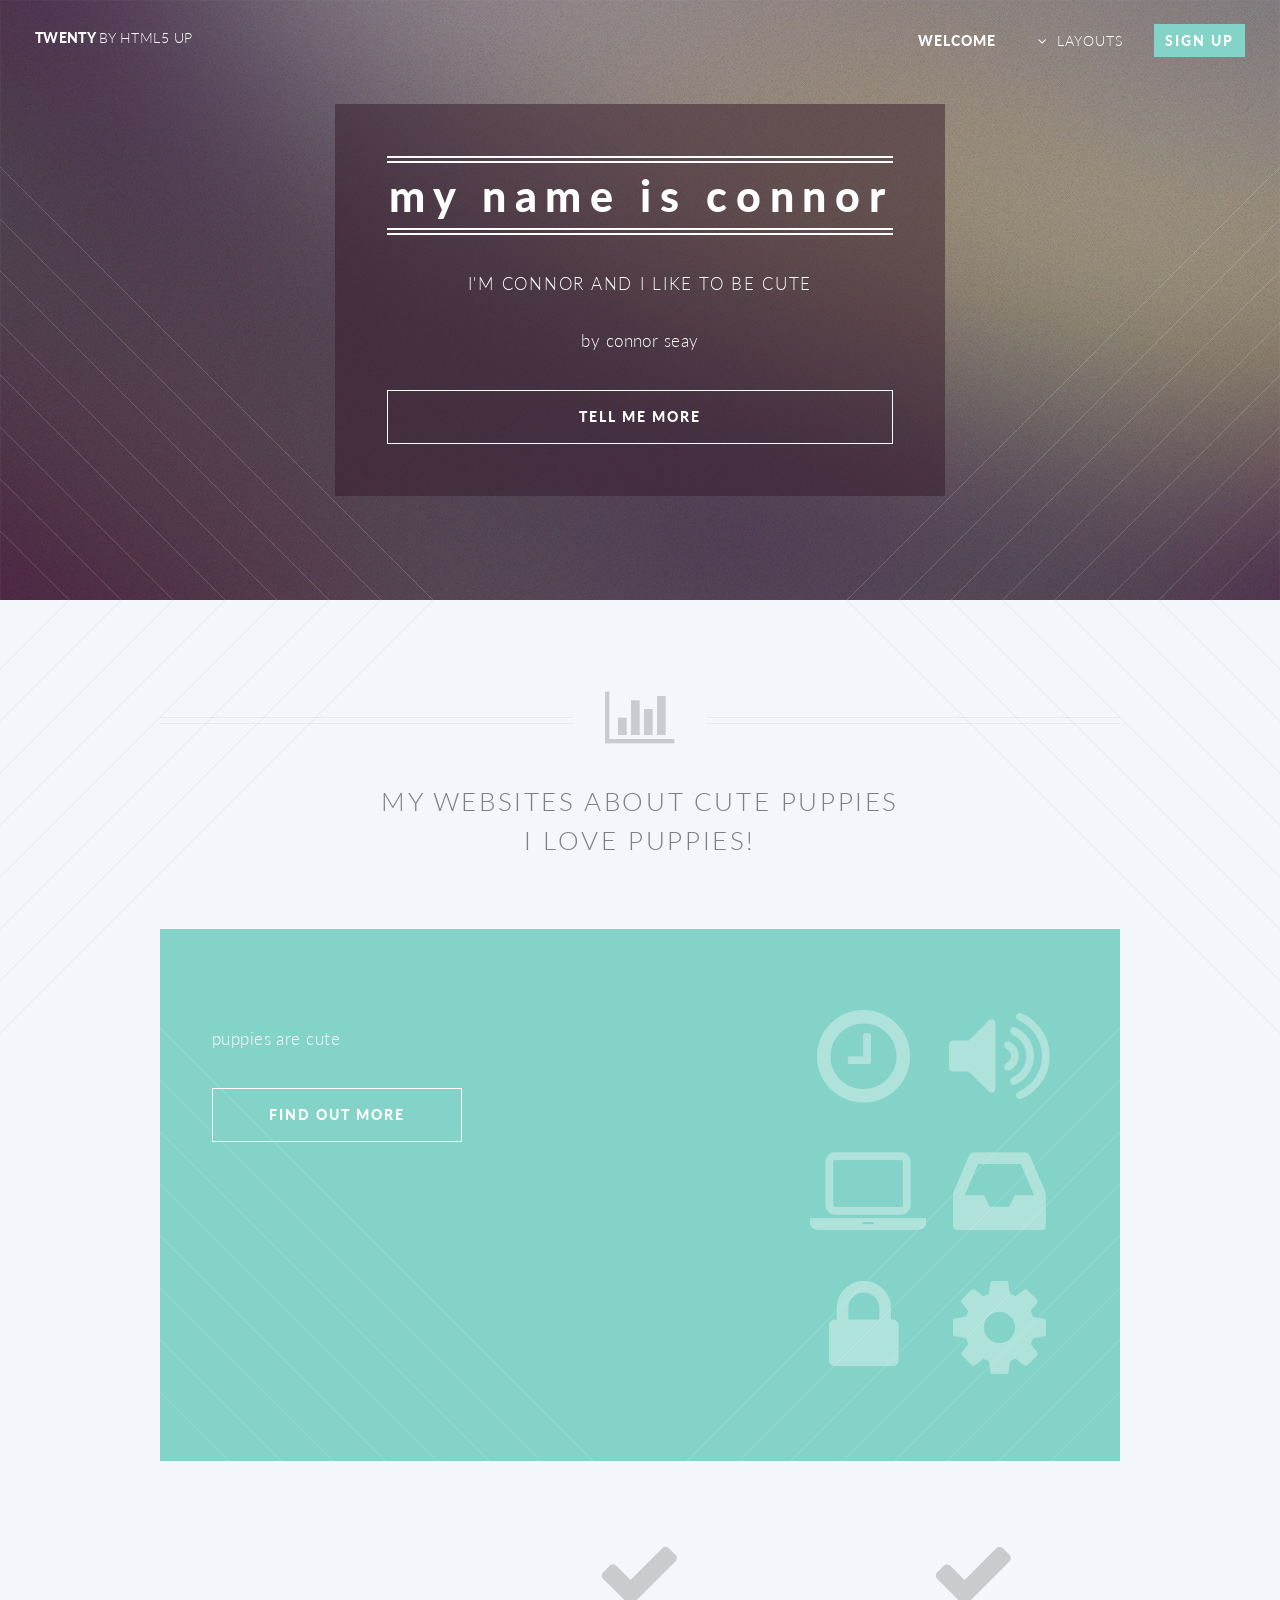
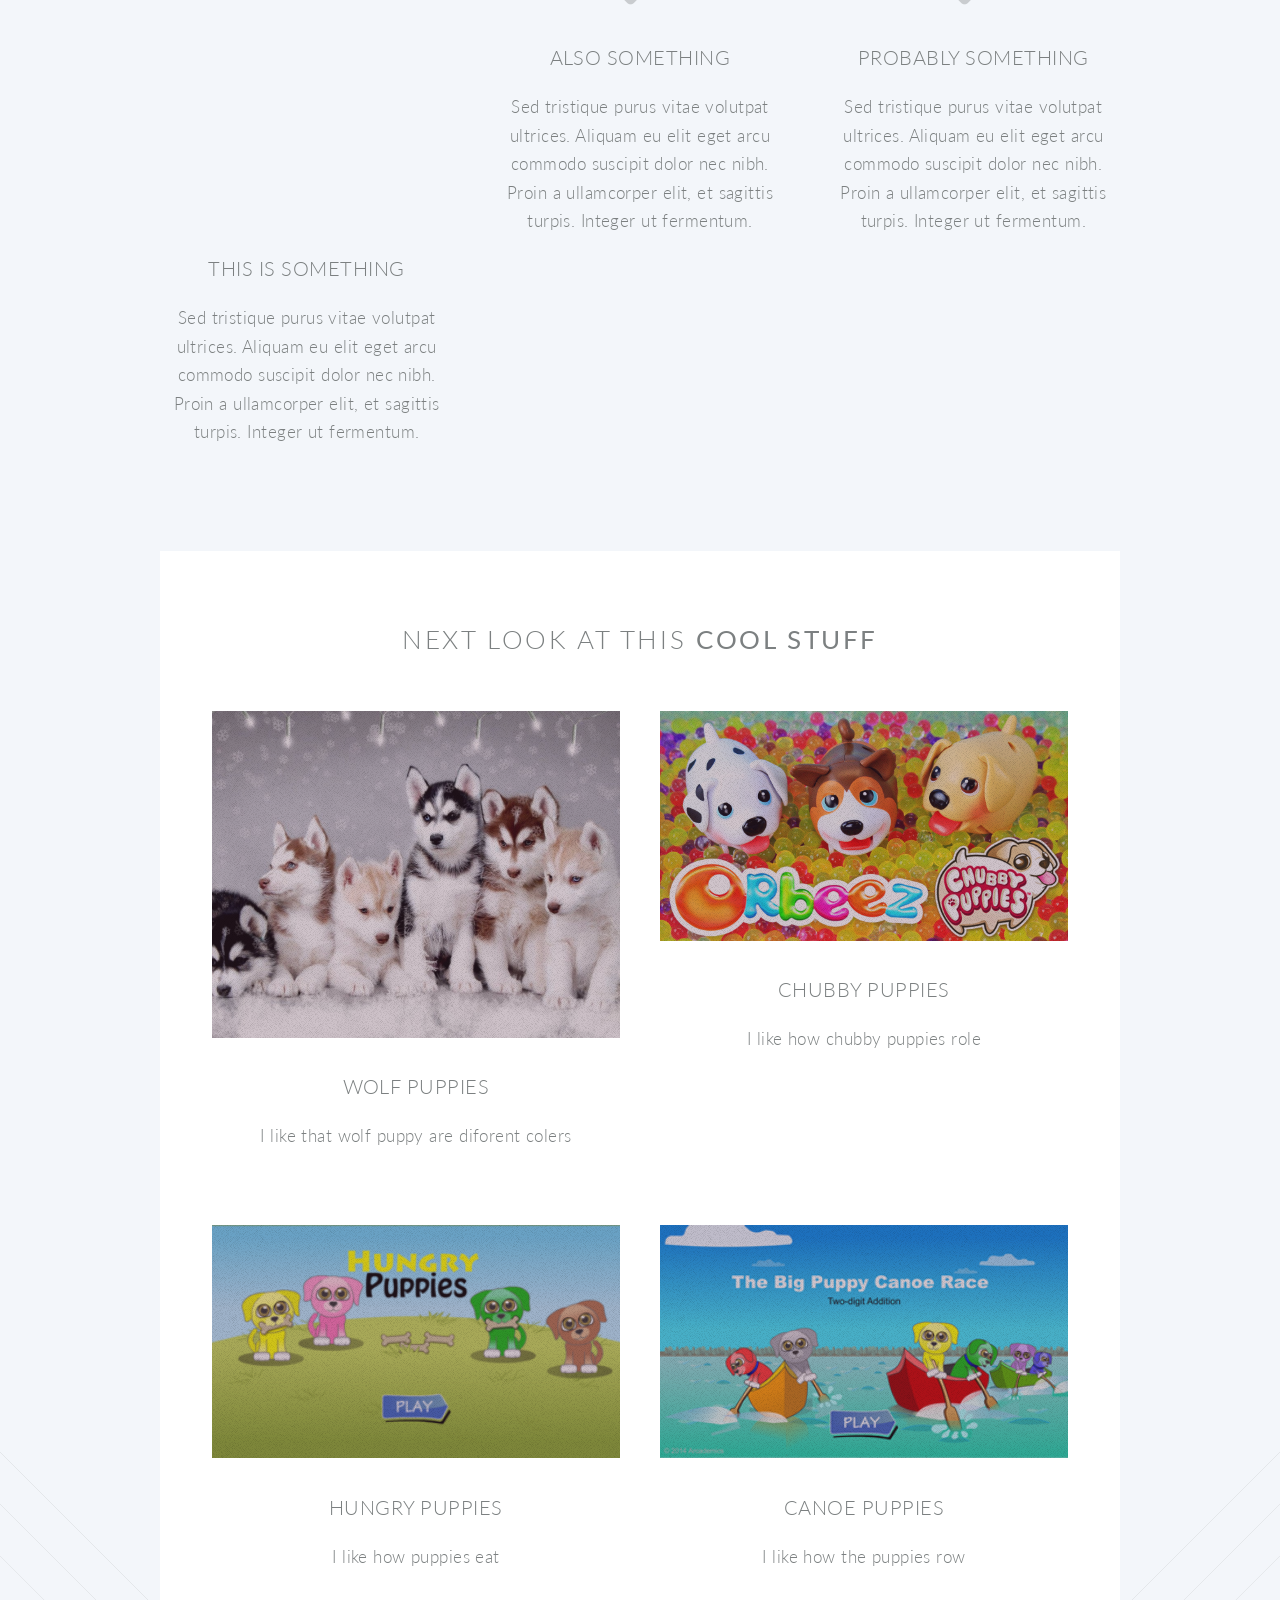
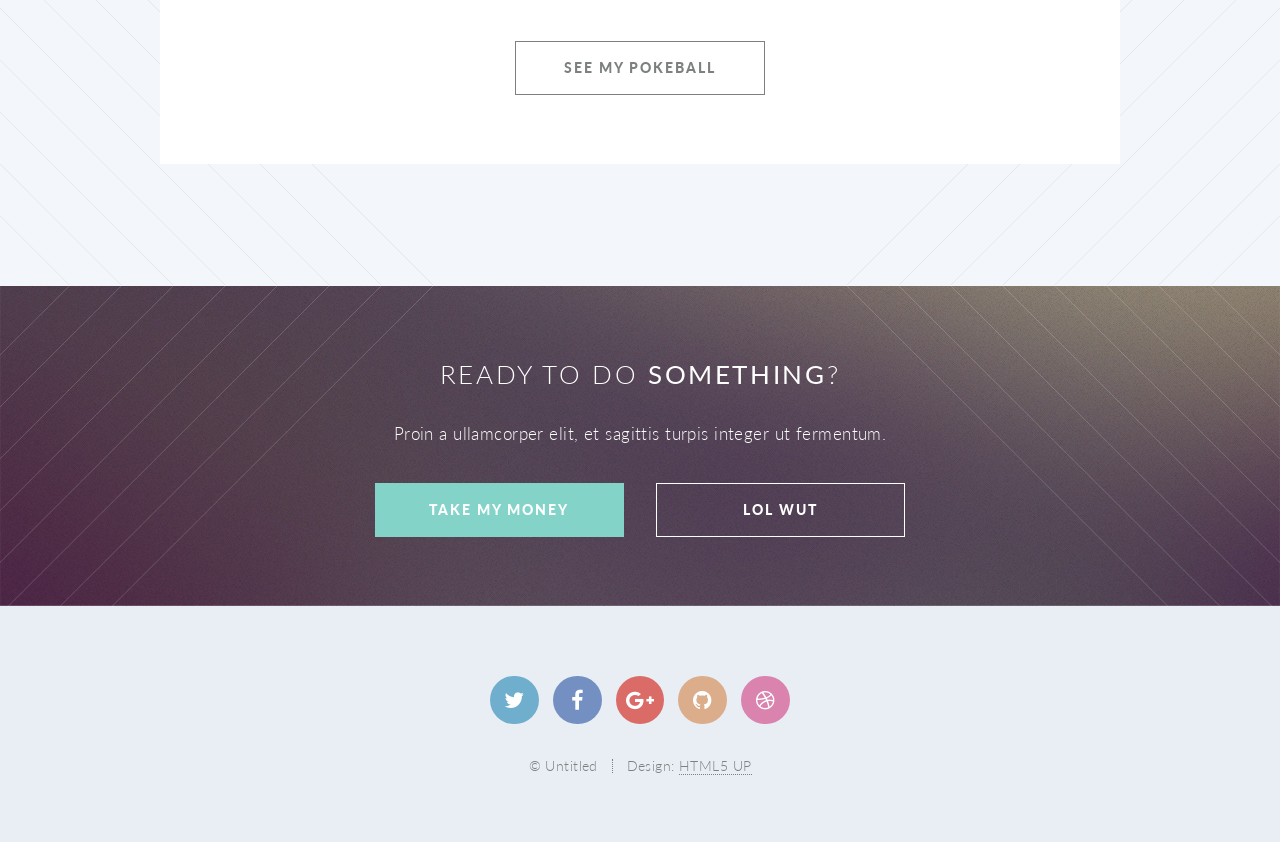
==== index.html @ 72c05ee4 "sdsd" ====
<!DOCTYPE HTML>
<!--
	Twenty by HTML5 UP
	html5up.net | @ajlkn
	Free for personal and commercial use under the CCA 3.0 license (html5up.net/license)
-->
<html>
	<head>
		<title>Connor's Website</title>
		<meta charset="utf-8" />
		<meta name="viewport" content="width=device-width, initial-scale=1" />
		<!--[if lte IE 8]><script src="assets/js/ie/html5shiv.js"></script><![endif]-->
		<link rel="stylesheet" href="assets/css/main.css" />
		<!--[if lte IE 8]><link rel="stylesheet" href="assets/css/ie8.css" /><![endif]-->
		<!--[if lte IE 9]><link rel="stylesheet" href="assets/css/ie9.css" /><![endif]-->
	</head>
	<body class="index">
		<div id="page-wrapper">

			<!-- Header -->
				<header id="header" class="alt">
					<h1 id="logo"><a href="index.html">Twenty <span>by HTML5 UP</span></a></h1>
					<nav id="nav">
						<ul>
							<li class="current"><a href="index.html">Welcome</a></li>
							<li class="submenu">
								<a href="#">Layouts</a>
								<ul>
									<li><a href="left-sidebar.html">Left Sidebar</a></li>
									<li><a href="right-sidebar.html">Right Sidebar</a></li>
									<li><a href="no-sidebar.html">No Sidebar</a></li>
									<li><a href="contact.html">Contact</a></li>
									<li class="submenu">
										<a href="#">Submenu</a>
										<ul>
											<li><a href="#">Dolore Sed</a></li>
											<li><a href="#">Consequat</a></li>
											<li><a href="#">Lorem Magna</a></li>
											<li><a href="#">Sed Magna</a></li>
											<li><a href="#">Ipsum Nisl</a></li>
										</ul>
									</li>
								</ul>
							</li>
							<li><a href="#" class="button special">Sign Up</a></li>
						</ul>
					</nav>
				</header>

			<!-- Banner -->
				<section id="banner">

					<!--
						".inner" is set up as an inline-block so it automatically expands
						in both directions to fit whatever's inside it. This means it won't
						automatically wrap lines, so be sure to use line breaks where
						appropriate (<br />).
					-->
					<div class="inner">

						<header>
							<h2 style="text-transform:lowercase"> My name is Connor</h2>
						</header>
						<p>I'm connor and I like to be cute
            </p>
						<br />
						by connor seay</p>
						<footer>
							<ul class="buttons vertical">
								<li><a href="#main" class="button fit scrolly">Tell Me More</a></li>
							</ul>
						</footer>

					</div>

				</section>

			<!-- Main -->
				<article id="main">

					<header class="special container">
						<span class="icon fa-bar-chart-o"></span>
						<h2> my websites about cute puppies<br> I LOVE PUPPIES!</h2>
						
					</header>

					<!-- One -->
						<section class="wrapper style2 container special-alt">
							<div class="row 50%">
								<div class="8u 12u(narrower)">

									<header>
										<h2></h2>
									</header>
									<p>puppies are cute</p>
									<footer>
										<ul class="buttons">
											<li><a href="#" class="button">Find Out More</a></li>
										</ul>
									</footer>

								</div>
								<div class="4u 12u(narrower) important(narrower)">

									<ul class="featured-icons">
										<li><span class="icon fa-clock-o"><span class="label">Feature 1</span></span></li>
										<li><span class="icon fa-volume-up"><span class="label">Feature 2</span></span></li>
										<li><span class="icon fa-laptop"><span class="label">Feature 3</span></span></li>
										<li><span class="icon fa-inbox"><span class="label">Feature 4</span></span></li>
										<li><span class="icon fa-lock"><span class="label">Feature 5</span></span></li>
										<li><span class="icon fa-cog"><span class="label">Feature 6</span></span></li>
									</ul>

								</div>
							</div>
						</section>

					<!-- Two -->
						<section class="wrapper style1 container special">
							<div class="row">
								<div class="4u 12u(narrower)">

									<section>
										<iframe width="560" height="315" src="https://www.youtube.com/embed/2rVQ-Ck6AKQ?list=PLfOa0HGHfyGZstQYnkNWOwpnrivXxSxiH" frameborder="0" allowfullscreen></iframe>
										<header>
											<h3>This is Something</h3>
										</header>
										<p>Sed tristique purus vitae volutpat ultrices. Aliquam eu elit eget arcu commodo suscipit dolor nec nibh. Proin a ullamcorper elit, et sagittis turpis. Integer ut fermentum.</p>
									</section>

								</div>
								<div class="4u 12u(narrower)">

									<section>
										<span class="icon featured fa-check"></span>
										<header>
											<h3>Also Something</h3>
										</header>
										<p>Sed tristique purus vitae volutpat ultrices. Aliquam eu elit eget arcu commodo suscipit dolor nec nibh. Proin a ullamcorper elit, et sagittis turpis. Integer ut fermentum.</p>
									</section>

								</div>
								<div class="4u 12u(narrower)">

									<section>
										<span class="icon featured fa-check"></span>
										<header>
											<h3>Probably Something</h3>
										</header>
										<p>Sed tristique purus vitae volutpat ultrices. Aliquam eu elit eget arcu commodo suscipit dolor nec nibh. Proin a ullamcorper elit, et sagittis turpis. Integer ut fermentum.</p>
									</section>

								</div>
							</div>
						</section>

					<!-- Three -->
						<section class="wrapper style3 container special">

							<header class="major">
								<h2>Next look at this <strong>cool stuff</strong></h2>
							</header>

							<div class="row">
								<div class="6u 12u(narrower)">

									<section>
										<a href="https://www.pinterest.com/pin/181692166195555050/" class="image featured"><img src="images/picpuppy.jpg" alt="" /></a>
										<header>
											<h3>wolf puppies</h3>
										</header>
										<p>I like that wolf puppy are diforent colers</p>
									</section>

								</div>
								<div class="6u 12u(narrower)">

									<section>
										<a href="http://chubbypuppies.com/products.php?loc=en_US" class="image featured"><img src="images/gummypuppy.jpg" alt="" /></a>
										<header>
											<h3>chubby puppies</h3>
										</header>
										<p>I like how chubby puppies role</p>
									</section>

								</div>
							</div>
							<div class="row">
								<div class="6u 12u(narrower)">

									<section>
										<a href="http://www.mathplayground.com/ASB_Hungry_Puppies_Decimals.html" class="image featured"><img src="images/hungry-puppies.png" alt="" /></a>
										<header>
											<h3>Hungry Puppies</h3>
										</header>
										<p>I like how puppies eat</p>
									</section>

								</div>
								<div class="6u 12u(narrower)">

									<section>
										<a href="http://www.mathplayground.com/ASB_Canoe_Puppies.html" class="image featured"><img src="images/canoe-puppies.png" alt="" /></a>
										<header>
											<h3>canoe puppies</h3>
										</header>
										<p>I like how the puppies row</p>
									</section>

								</div>
							</div>

							<footer class="major">
								<ul class="buttons">
									<li><a href="pokeball/index.html" class="button">See my pokeball</a></li>
								</ul>
							</footer>

						</section>

				</article>

			<!-- CTA -->
				<section id="cta">

					<header>
						<h2>Ready to do <strong>something</strong>?</h2>
						<p>Proin a ullamcorper elit, et sagittis turpis integer ut fermentum.</p>
					</header>
					<footer>
						<ul class="buttons">
							<li><a href="#" class="button special">Take My Money</a></li>
							<li><a href="#" class="button">LOL Wut</a></li>
						</ul>
					</footer>

				</section>

			<!-- Footer -->
				<footer id="footer">

					<ul class="icons">
						<li><a href="#" class="icon circle fa-twitter"><span class="label">Twitter</span></a></li>
						<li><a href="#" class="icon circle fa-facebook"><span class="label">Facebook</span></a></li>
						<li><a href="#" class="icon circle fa-google-plus"><span class="label">Google+</span></a></li>
						<li><a href="#" class="icon circle fa-github"><span class="label">Github</span></a></li>
						<li><a href="#" class="icon circle fa-dribbble"><span class="label">Dribbble</span></a></li>
					</ul>

					<ul class="copyright">
						<li>&copy; Untitled</li><li>Design: <a href="http://html5up.net">HTML5 UP</a></li>
					</ul>

				</footer>

		</div>

		<!-- Scripts -->
			<script src="assets/js/jquery.min.js"></script>
			<script src="assets/js/jquery.dropotron.min.js"></script>
			<script src="assets/js/jquery.scrolly.min.js"></script>
			<script src="assets/js/jquery.scrollgress.min.js"></script>
			<script src="assets/js/skel.min.js"></script>
			<script src="assets/js/util.js"></script>
			<!--[if lte IE 8]><script src="assets/js/ie/respond.min.js"></script><![endif]-->
			<script src="assets/js/main.js"></script>

	</body>
</html>
---- assets/css/main.css ----
@import url("font-awesome.min.css");
@import url("http://fonts.googleapis.com/css?family=Lato:300,400,900");

/*
	Twenty by HTML5 UP
	html5up.net | @ajlkn
	Free for personal and commercial use under the CCA 3.0 license (html5up.net/license)
*/

/* Reset */

	html, body, div, span, applet, object, iframe, h1, h2, h3, h4, h5, h6, p, blockquote, pre, a, abbr, acronym, address, big, cite, code, del, dfn, em, img, ins, kbd, q, s, samp, small, strike, strong, sub, sup, tt, var, b, u, i, center, dl, dt, dd, ol, ul, li, fieldset, form, label, legend, table, caption, tbody, tfoot, thead, tr, th, td, article, aside, canvas, details, embed, figure, figcaption, footer, header, hgroup, menu, nav, output, ruby, section, summary, time, mark, audio, video {
		margin: 0;
		padding: 0;
		border: 0;
		font-size: 100%;
		font: inherit;
		vertical-align: baseline;
/*		text-transform: lowercase;*/

	}

	h2 {
		text-transform: lowercase;
	}

	article, aside, details, figcaption, figure, footer, header, hgroup, menu, nav, section {
		display: block;
	}

	body {
		line-height: 1;
	}

	ol, ul {
		list-style: none;
	}

	blockquote, q {
		quotes: none;
	}

	blockquote:before, blockquote:after, q:before, q:after {
		content: '';
		content: none;
	}

	table {
		border-collapse: collapse;
		border-spacing: 0;
	}

	body {
		-webkit-text-size-adjust: none;
	}

/* Box Model */

	*, *:before, *:after {
		-moz-box-sizing: border-box;
		-webkit-box-sizing: border-box;
		box-sizing: border-box;
	}

/* Containers */

	.container {
		margin-left: auto;
		margin-right: auto;
	}

	.container.\31 25\25 {
		width: 100%;
		max-width: 1750px;
		min-width: 1400px;
	}

	.container.\37 5\25 {
		width: 1050px;
	}

	.container.\35 0\25 {
		width: 700px;
	}

	.container.\32 5\25 {
		width: 350px;
	}

	.container {
		width: 1400px;
	}

	@media screen and (max-width: 1680px) {

		.container.\31 25\25 {
			width: 100%;
			max-width: 1500px;
			min-width: 1200px;
		}

		.container.\37 5\25 {
			width: 900px;
		}

		.container.\35 0\25 {
			width: 600px;
		}

		.container.\32 5\25 {
			width: 300px;
		}

		.container {
			width: 1200px;
		}

	}

	@media screen and (max-width: 1280px) {

		.container.\31 25\25 {
			width: 100%;
			max-width: 1200px;
			min-width: 960px;
		}

		.container.\37 5\25 {
			width: 720px;
		}

		.container.\35 0\25 {
			width: 480px;
		}

		.container.\32 5\25 {
			width: 240px;
		}

		.container {
			width: 960px;
		}

	}

	@media screen and (max-width: 980px) {

		.container.\31 25\25 {
			width: 100%;
			max-width: 118.75%;
			min-width: 95%;
		}

		.container.\37 5\25 {
			width: 71.25%;
		}

		.container.\35 0\25 {
			width: 47.5%;
		}

		.container.\32 5\25 {
			width: 23.75%;
		}

		.container {
			width: 95%;
		}

	}

	@media screen and (max-width: 840px) {

		.container.\31 25\25 {
			width: 100%;
			max-width: 118.75%;
			min-width: 95%;
		}

		.container.\37 5\25 {
			width: 71.25%;
		}

		.container.\35 0\25 {
			width: 47.5%;
		}

		.container.\32 5\25 {
			width: 23.75%;
		}

		.container {
			width: 95% !important;
		}

	}

	@media screen and (max-width: 736px) {

		.container.\31 25\25 {
			width: 100%;
			max-width: 125%;
			min-width: 100%;
		}

		.container.\37 5\25 {
			width: 75%;
		}

		.container.\35 0\25 {
			width: 50%;
		}

		.container.\32 5\25 {
			width: 25%;
		}

		.container {
			width: 100% !important;
		}

	}

/* Grid */

	.row {
		border-bottom: solid 1px transparent;
		-moz-box-sizing: border-box;
		-webkit-box-sizing: border-box;
		box-sizing: border-box;
	}

	.row > * {
		float: left;
		-moz-box-sizing: border-box;
		-webkit-box-sizing: border-box;
		box-sizing: border-box;
	}

	.row:after, .row:before {
		content: '';
		display: block;
		clear: both;
		height: 0;
	}

	.row.uniform > * > :first-child {
		margin-top: 0;
	}

	.row.uniform > * > :last-child {
		margin-bottom: 0;
	}

	.row.\30 \25 > * {
		padding: 0px 0 0 0px;
	}

	.row.\30 \25 {
		margin: 0px 0 -1px 0px;
	}

	.row.uniform.\30 \25 > * {
		padding: 0px 0 0 0px;
	}

	.row.uniform.\30 \25 {
		margin: 0px 0 -1px 0px;
	}

	.row > * {
		padding: 50px 0 0 50px;
	}

	.row {
		margin: -50px 0 -1px -50px;
	}

	.row.uniform > * {
		padding: 50px 0 0 50px;
	}

	.row.uniform {
		margin: -50px 0 -1px -50px;
	}

	.row.\32 00\25 > * {
		padding: 100px 0 0 100px;
	}

	.row.\32 00\25 {
		margin: -100px 0 -1px -100px;
	}

	.row.uniform.\32 00\25 > * {
		padding: 100px 0 0 100px;
	}

	.row.uniform.\32 00\25 {
		margin: -100px 0 -1px -100px;
	}

	.row.\31 50\25 > * {
		padding: 75px 0 0 75px;
	}

	.row.\31 50\25 {
		margin: -75px 0 -1px -75px;
	}

	.row.uniform.\31 50\25 > * {
		padding: 75px 0 0 75px;
	}

	.row.uniform.\31 50\25 {
		margin: -75px 0 -1px -75px;
	}

	.row.\35 0\25 > * {
		padding: 25px 0 0 25px;
	}

	.row.\35 0\25 {
		margin: -25px 0 -1px -25px;
	}

	.row.uniform.\35 0\25 > * {
		padding: 25px 0 0 25px;
	}

	.row.uniform.\35 0\25 {
		margin: -25px 0 -1px -25px;
	}

	.row.\32 5\25 > * {
		padding: 12.5px 0 0 12.5px;
	}

	.row.\32 5\25 {
		margin: -12.5px 0 -1px -12.5px;
	}

	.row.uniform.\32 5\25 > * {
		padding: 12.5px 0 0 12.5px;
	}

	.row.uniform.\32 5\25 {
		margin: -12.5px 0 -1px -12.5px;
	}

	.\31 2u, .\31 2u\24 {
		width: 100%;
		clear: none;
		margin-left: 0;
	}

	.\31 1u, .\31 1u\24 {
		width: 91.6666666667%;
		clear: none;
		margin-left: 0;
	}

	.\31 0u, .\31 0u\24 {
		width: 83.3333333333%;
		clear: none;
		margin-left: 0;
	}

	.\39 u, .\39 u\24 {
		width: 75%;
		clear: none;
		margin-left: 0;
	}

	.\38 u, .\38 u\24 {
		width: 66.6666666667%;
		clear: none;
		margin-left: 0;
	}

	.\37 u, .\37 u\24 {
		width: 58.3333333333%;
		clear: none;
		margin-left: 0;
	}

	.\36 u, .\36 u\24 {
		width: 50%;
		clear: none;
		margin-left: 0;
	}

	.\35 u, .\35 u\24 {
		width: 41.6666666667%;
		clear: none;
		margin-left: 0;
	}

	.\34 u, .\34 u\24 {
		width: 33.3333333333%;
		clear: none;
		margin-left: 0;
	}

	.\33 u, .\33 u\24 {
		width: 25%;
		clear: none;
		margin-left: 0;
	}

	.\32 u, .\32 u\24 {
		width: 16.6666666667%;
		clear: none;
		margin-left: 0;
	}

	.\31 u, .\31 u\24 {
		width: 8.3333333333%;
		clear: none;
		margin-left: 0;
	}

	.\31 2u\24 + *,
	.\31 1u\24 + *,
	.\31 0u\24 + *,
	.\39 u\24 + *,
	.\38 u\24 + *,
	.\37 u\24 + *,
	.\36 u\24 + *,
	.\35 u\24 + *,
	.\34 u\24 + *,
	.\33 u\24 + *,
	.\32 u\24 + *,
	.\31 u\24 + * {
		clear: left;
	}

	.\-11u {
		margin-left: 91.66667%;
	}

	.\-10u {
		margin-left: 83.33333%;
	}

	.\-9u {
		margin-left: 75%;
	}

	.\-8u {
		margin-left: 66.66667%;
	}

	.\-7u {
		margin-left: 58.33333%;
	}

	.\-6u {
		margin-left: 50%;
	}

	.\-5u {
		margin-left: 41.66667%;
	}

	.\-4u {
		margin-left: 33.33333%;
	}

	.\-3u {
		margin-left: 25%;
	}

	.\-2u {
		margin-left: 16.66667%;
	}

	.\-1u {
		margin-left: 8.33333%;
	}

	@media screen and (max-width: 1680px) {

		.row > * {
			padding: 40px 0 0 40px;
		}

		.row {
			margin: -40px 0 -1px -40px;
		}

		.row.uniform > * {
			padding: 40px 0 0 40px;
		}

		.row.uniform {
			margin: -40px 0 -1px -40px;
		}

		.row.\32 00\25 > * {
			padding: 80px 0 0 80px;
		}

		.row.\32 00\25 {
			margin: -80px 0 -1px -80px;
		}

		.row.uniform.\32 00\25 > * {
			padding: 80px 0 0 80px;
		}

		.row.uniform.\32 00\25 {
			margin: -80px 0 -1px -80px;
		}

		.row.\31 50\25 > * {
			padding: 60px 0 0 60px;
		}

		.row.\31 50\25 {
			margin: -60px 0 -1px -60px;
		}

		.row.uniform.\31 50\25 > * {
			padding: 60px 0 0 60px;
		}

		.row.uniform.\31 50\25 {
			margin: -60px 0 -1px -60px;
		}

		.row.\35 0\25 > * {
			padding: 20px 0 0 20px;
		}

		.row.\35 0\25 {
			margin: -20px 0 -1px -20px;
		}

		.row.uniform.\35 0\25 > * {
			padding: 20px 0 0 20px;
		}

		.row.uniform.\35 0\25 {
			margin: -20px 0 -1px -20px;
		}

		.row.\32 5\25 > * {
			padding: 10px 0 0 10px;
		}

		.row.\32 5\25 {
			margin: -10px 0 -1px -10px;
		}

		.row.uniform.\32 5\25 > * {
			padding: 10px 0 0 10px;
		}

		.row.uniform.\32 5\25 {
			margin: -10px 0 -1px -10px;
		}

		.\31 2u\28wide\29, .\31 2u\24\28wide\29 {
			width: 100%;
			clear: none;
			margin-left: 0;
		}

		.\31 1u\28wide\29, .\31 1u\24\28wide\29 {
			width: 91.6666666667%;
			clear: none;
			margin-left: 0;
		}

		.\31 0u\28wide\29, .\31 0u\24\28wide\29 {
			width: 83.3333333333%;
			clear: none;
			margin-left: 0;
		}

		.\39 u\28wide\29, .\39 u\24\28wide\29 {
			width: 75%;
			clear: none;
			margin-left: 0;
		}

		.\38 u\28wide\29, .\38 u\24\28wide\29 {
			width: 66.6666666667%;
			clear: none;
			margin-left: 0;
		}

		.\37 u\28wide\29, .\37 u\24\28wide\29 {
			width: 58.3333333333%;
			clear: none;
			margin-left: 0;
		}

		.\36 u\28wide\29, .\36 u\24\28wide\29 {
			width: 50%;
			clear: none;
			margin-left: 0;
		}

		.\35 u\28wide\29, .\35 u\24\28wide\29 {
			width: 41.6666666667%;
			clear: none;
			margin-left: 0;
		}

		.\34 u\28wide\29, .\34 u\24\28wide\29 {
			width: 33.3333333333%;
			clear: none;
			margin-left: 0;
		}

		.\33 u\28wide\29, .\33 u\24\28wide\29 {
			width: 25%;
			clear: none;
			margin-left: 0;
		}

		.\32 u\28wide\29, .\32 u\24\28wide\29 {
			width: 16.6666666667%;
			clear: none;
			margin-left: 0;
		}

		.\31 u\28wide\29, .\31 u\24\28wide\29 {
			width: 8.3333333333%;
			clear: none;
			margin-left: 0;
		}

		.\31 2u\24\28wide\29 + *,
		.\31 1u\24\28wide\29 + *,
		.\31 0u\24\28wide\29 + *,
		.\39 u\24\28wide\29 + *,
		.\38 u\24\28wide\29 + *,
		.\37 u\24\28wide\29 + *,
		.\36 u\24\28wide\29 + *,
		.\35 u\24\28wide\29 + *,
		.\34 u\24\28wide\29 + *,
		.\33 u\24\28wide\29 + *,
		.\32 u\24\28wide\29 + *,
		.\31 u\24\28wide\29 + * {
			clear: left;
		}

		.\-11u\28wide\29 {
			margin-left: 91.66667%;
		}

		.\-10u\28wide\29 {
			margin-left: 83.33333%;
		}

		.\-9u\28wide\29 {
			margin-left: 75%;
		}

		.\-8u\28wide\29 {
			margin-left: 66.66667%;
		}

		.\-7u\28wide\29 {
			margin-left: 58.33333%;
		}

		.\-6u\28wide\29 {
			margin-left: 50%;
		}

		.\-5u\28wide\29 {
			margin-left: 41.66667%;
		}

		.\-4u\28wide\29 {
			margin-left: 33.33333%;
		}

		.\-3u\28wide\29 {
			margin-left: 25%;
		}

		.\-2u\28wide\29 {
			margin-left: 16.66667%;
		}

		.\-1u\28wide\29 {
			margin-left: 8.33333%;
		}

	}

	@media screen and (max-width: 1280px) {

		.row > * {
			padding: 40px 0 0 40px;
		}

		.row {
			margin: -40px 0 -1px -40px;
		}

		.row.uniform > * {
			padding: 40px 0 0 40px;
		}

		.row.uniform {
			margin: -40px 0 -1px -40px;
		}

		.row.\32 00\25 > * {
			padding: 80px 0 0 80px;
		}

		.row.\32 00\25 {
			margin: -80px 0 -1px -80px;
		}

		.row.uniform.\32 00\25 > * {
			padding: 80px 0 0 80px;
		}

		.row.uniform.\32 00\25 {
			margin: -80px 0 -1px -80px;
		}

		.row.\31 50\25 > * {
			padding: 60px 0 0 60px;
		}

		.row.\31 50\25 {
			margin: -60px 0 -1px -60px;
		}

		.row.uniform.\31 50\25 > * {
			padding: 60px 0 0 60px;
		}

		.row.uniform.\31 50\25 {
			margin: -60px 0 -1px -60px;
		}

		.row.\35 0\25 > * {
			padding: 20px 0 0 20px;
		}

		.row.\35 0\25 {
			margin: -20px 0 -1px -20px;
		}

		.row.uniform.\35 0\25 > * {
			padding: 20px 0 0 20px;
		}

		.row.uniform.\35 0\25 {
			margin: -20px 0 -1px -20px;
		}

		.row.\32 5\25 > * {
			padding: 10px 0 0 10px;
		}

		.row.\32 5\25 {
			margin: -10px 0 -1px -10px;
		}

		.row.uniform.\32 5\25 > * {
			padding: 10px 0 0 10px;
		}

		.row.uniform.\32 5\25 {
			margin: -10px 0 -1px -10px;
		}

		.\31 2u\28normal\29, .\31 2u\24\28normal\29 {
			width: 100%;
			clear: none;
			margin-left: 0;
		}

		.\31 1u\28normal\29, .\31 1u\24\28normal\29 {
			width: 91.6666666667%;
			clear: none;
			margin-left: 0;
		}

		.\31 0u\28normal\29, .\31 0u\24\28normal\29 {
			width: 83.3333333333%;
			clear: none;
			margin-left: 0;
		}

		.\39 u\28normal\29, .\39 u\24\28normal\29 {
			width: 75%;
			clear: none;
			margin-left: 0;
		}

		.\38 u\28normal\29, .\38 u\24\28normal\29 {
			width: 66.6666666667%;
			clear: none;
			margin-left: 0;
		}

		.\37 u\28normal\29, .\37 u\24\28normal\29 {
			width: 58.3333333333%;
			clear: none;
			margin-left: 0;
		}

		.\36 u\28normal\29, .\36 u\24\28normal\29 {
			width: 50%;
			clear: none;
			margin-left: 0;
		}

		.\35 u\28normal\29, .\35 u\24\28normal\29 {
			width: 41.6666666667%;
			clear: none;
			margin-left: 0;
		}

		.\34 u\28normal\29, .\34 u\24\28normal\29 {
			width: 33.3333333333%;
			clear: none;
			margin-left: 0;
		}

		.\33 u\28normal\29, .\33 u\24\28normal\29 {
			width: 25%;
			clear: none;
			margin-left: 0;
		}

		.\32 u\28normal\29, .\32 u\24\28normal\29 {
			width: 16.6666666667%;
			clear: none;
			margin-left: 0;
		}

		.\31 u\28normal\29, .\31 u\24\28normal\29 {
			width: 8.3333333333%;
			clear: none;
			margin-left: 0;
		}

		.\31 2u\24\28normal\29 + *,
		.\31 1u\24\28normal\29 + *,
		.\31 0u\24\28normal\29 + *,
		.\39 u\24\28normal\29 + *,
		.\38 u\24\28normal\29 + *,
		.\37 u\24\28normal\29 + *,
		.\36 u\24\28normal\29 + *,
		.\35 u\24\28normal\29 + *,
		.\34 u\24\28normal\29 + *,
		.\33 u\24\28normal\29 + *,
		.\32 u\24\28normal\29 + *,
		.\31 u\24\28normal\29 + * {
			clear: left;
		}

		.\-11u\28normal\29 {
			margin-left: 91.66667%;
		}

		.\-10u\28normal\29 {
			margin-left: 83.33333%;
		}

		.\-9u\28normal\29 {
			margin-left: 75%;
		}

		.\-8u\28normal\29 {
			margin-left: 66.66667%;
		}

		.\-7u\28normal\29 {
			margin-left: 58.33333%;
		}

		.\-6u\28normal\29 {
			margin-left: 50%;
		}

		.\-5u\28normal\29 {
			margin-left: 41.66667%;
		}

		.\-4u\28normal\29 {
			margin-left: 33.33333%;
		}

		.\-3u\28normal\29 {
			margin-left: 25%;
		}

		.\-2u\28normal\29 {
			margin-left: 16.66667%;
		}

		.\-1u\28normal\29 {
			margin-left: 8.33333%;
		}

	}

	@media screen and (max-width: 980px) {

		.row > * {
			padding: 30px 0 0 30px;
		}

		.row {
			margin: -30px 0 -1px -30px;
		}

		.row.uniform > * {
			padding: 30px 0 0 30px;
		}

		.row.uniform {
			margin: -30px 0 -1px -30px;
		}

		.row.\32 00\25 > * {
			padding: 60px 0 0 60px;
		}

		.row.\32 00\25 {
			margin: -60px 0 -1px -60px;
		}

		.row.uniform.\32 00\25 > * {
			padding: 60px 0 0 60px;
		}

		.row.uniform.\32 00\25 {
			margin: -60px 0 -1px -60px;
		}

		.row.\31 50\25 > * {
			padding: 45px 0 0 45px;
		}

		.row.\31 50\25 {
			margin: -45px 0 -1px -45px;
		}

		.row.uniform.\31 50\25 > * {
			padding: 45px 0 0 45px;
		}

		.row.uniform.\31 50\25 {
			margin: -45px 0 -1px -45px;
		}

		.row.\35 0\25 > * {
			padding: 15px 0 0 15px;
		}

		.row.\35 0\25 {
			margin: -15px 0 -1px -15px;
		}

		.row.uniform.\35 0\25 > * {
			padding: 15px 0 0 15px;
		}

		.row.uniform.\35 0\25 {
			margin: -15px 0 -1px -15px;
		}

		.row.\32 5\25 > * {
			padding: 7.5px 0 0 7.5px;
		}

		.row.\32 5\25 {
			margin: -7.5px 0 -1px -7.5px;
		}

		.row.uniform.\32 5\25 > * {
			padding: 7.5px 0 0 7.5px;
		}

		.row.uniform.\32 5\25 {
			margin: -7.5px 0 -1px -7.5px;
		}

		.\31 2u\28narrow\29, .\31 2u\24\28narrow\29 {
			width: 100%;
			clear: none;
			margin-left: 0;
		}

		.\31 1u\28narrow\29, .\31 1u\24\28narrow\29 {
			width: 91.6666666667%;
			clear: none;
			margin-left: 0;
		}

		.\31 0u\28narrow\29, .\31 0u\24\28narrow\29 {
			width: 83.3333333333%;
			clear: none;
			margin-left: 0;
		}

		.\39 u\28narrow\29, .\39 u\24\28narrow\29 {
			width: 75%;
			clear: none;
			margin-left: 0;
		}

		.\38 u\28narrow\29, .\38 u\24\28narrow\29 {
			width: 66.6666666667%;
			clear: none;
			margin-left: 0;
		}

		.\37 u\28narrow\29, .\37 u\24\28narrow\29 {
			width: 58.3333333333%;
			clear: none;
			margin-left: 0;
		}

		.\36 u\28narrow\29, .\36 u\24\28narrow\29 {
			width: 50%;
			clear: none;
			margin-left: 0;
		}

		.\35 u\28narrow\29, .\35 u\24\28narrow\29 {
			width: 41.6666666667%;
			clear: none;
			margin-left: 0;
		}

		.\34 u\28narrow\29, .\34 u\24\28narrow\29 {
			width: 33.3333333333%;
			clear: none;
			margin-left: 0;
		}

		.\33 u\28narrow\29, .\33 u\24\28narrow\29 {
			width: 25%;
			clear: none;
			margin-left: 0;
		}

		.\32 u\28narrow\29, .\32 u\24\28narrow\29 {
			width: 16.6666666667%;
			clear: none;
			margin-left: 0;
		}

		.\31 u\28narrow\29, .\31 u\24\28narrow\29 {
			width: 8.3333333333%;
			clear: none;
			margin-left: 0;
		}

		.\31 2u\24\28narrow\29 + *,
		.\31 1u\24\28narrow\29 + *,
		.\31 0u\24\28narrow\29 + *,
		.\39 u\24\28narrow\29 + *,
		.\38 u\24\28narrow\29 + *,
		.\37 u\24\28narrow\29 + *,
		.\36 u\24\28narrow\29 + *,
		.\35 u\24\28narrow\29 + *,
		.\34 u\24\28narrow\29 + *,
		.\33 u\24\28narrow\29 + *,
		.\32 u\24\28narrow\29 + *,
		.\31 u\24\28narrow\29 + * {
			clear: left;
		}

		.\-11u\28narrow\29 {
			margin-left: 91.66667%;
		}

		.\-10u\28narrow\29 {
			margin-left: 83.33333%;
		}

		.\-9u\28narrow\29 {
			margin-left: 75%;
		}

		.\-8u\28narrow\29 {
			margin-left: 66.66667%;
		}

		.\-7u\28narrow\29 {
			margin-left: 58.33333%;
		}

		.\-6u\28narrow\29 {
			margin-left: 50%;
		}

		.\-5u\28narrow\29 {
			margin-left: 41.66667%;
		}

		.\-4u\28narrow\29 {
			margin-left: 33.33333%;
		}

		.\-3u\28narrow\29 {
			margin-left: 25%;
		}

		.\-2u\28narrow\29 {
			margin-left: 16.66667%;
		}

		.\-1u\28narrow\29 {
			margin-left: 8.33333%;
		}

	}

	@media screen and (max-width: 840px) {

		.row > * {
			padding: 30px 0 0 30px;
		}

		.row {
			margin: -30px 0 -1px -30px;
		}

		.row.uniform > * {
			padding: 30px 0 0 30px;
		}

		.row.uniform {
			margin: -30px 0 -1px -30px;
		}

		.row.\32 00\25 > * {
			padding: 60px 0 0 60px;
		}

		.row.\32 00\25 {
			margin: -60px 0 -1px -60px;
		}

		.row.uniform.\32 00\25 > * {
			padding: 60px 0 0 60px;
		}

		.row.uniform.\32 00\25 {
			margin: -60px 0 -1px -60px;
		}

		.row.\31 50\25 > * {
			padding: 45px 0 0 45px;
		}

		.row.\31 50\25 {
			margin: -45px 0 -1px -45px;
		}

		.row.uniform.\31 50\25 > * {
			padding: 45px 0 0 45px;
		}

		.row.uniform.\31 50\25 {
			margin: -45px 0 -1px -45px;
		}

		.row.\35 0\25 > * {
			padding: 15px 0 0 15px;
		}

		.row.\35 0\25 {
			margin: -15px 0 -1px -15px;
		}

		.row.uniform.\35 0\25 > * {
			padding: 15px 0 0 15px;
		}

		.row.uniform.\35 0\25 {
			margin: -15px 0 -1px -15px;
		}

		.row.\32 5\25 > * {
			padding: 7.5px 0 0 7.5px;
		}

		.row.\32 5\25 {
			margin: -7.5px 0 -1px -7.5px;
		}

		.row.uniform.\32 5\25 > * {
			padding: 7.5px 0 0 7.5px;
		}

		.row.uniform.\32 5\25 {
			margin: -7.5px 0 -1px -7.5px;
		}

		.\31 2u\28narrower\29, .\31 2u\24\28narrower\29 {
			width: 100%;
			clear: none;
			margin-left: 0;
		}

		.\31 1u\28narrower\29, .\31 1u\24\28narrower\29 {
			width: 91.6666666667%;
			clear: none;
			margin-left: 0;
		}

		.\31 0u\28narrower\29, .\31 0u\24\28narrower\29 {
			width: 83.3333333333%;
			clear: none;
			margin-left: 0;
		}

		.\39 u\28narrower\29, .\39 u\24\28narrower\29 {
			width: 75%;
			clear: none;
			margin-left: 0;
		}

		.\38 u\28narrower\29, .\38 u\24\28narrower\29 {
			width: 66.6666666667%;
			clear: none;
			margin-left: 0;
		}

		.\37 u\28narrower\29, .\37 u\24\28narrower\29 {
			width: 58.3333333333%;
			clear: none;
			margin-left: 0;
		}

		.\36 u\28narrower\29, .\36 u\24\28narrower\29 {
			width: 50%;
			clear: none;
			margin-left: 0;
		}

		.\35 u\28narrower\29, .\35 u\24\28narrower\29 {
			width: 41.6666666667%;
			clear: none;
			margin-left: 0;
		}

		.\34 u\28narrower\29, .\34 u\24\28narrower\29 {
			width: 33.3333333333%;
			clear: none;
			margin-left: 0;
		}

		.\33 u\28narrower\29, .\33 u\24\28narrower\29 {
			width: 25%;
			clear: none;
			margin-left: 0;
		}

		.\32 u\28narrower\29, .\32 u\24\28narrower\29 {
			width: 16.6666666667%;
			clear: none;
			margin-left: 0;
		}

		.\31 u\28narrower\29, .\31 u\24\28narrower\29 {
			width: 8.3333333333%;
			clear: none;
			margin-left: 0;
		}

		.\31 2u\24\28narrower\29 + *,
		.\31 1u\24\28narrower\29 + *,
		.\31 0u\24\28narrower\29 + *,
		.\39 u\24\28narrower\29 + *,
		.\38 u\24\28narrower\29 + *,
		.\37 u\24\28narrower\29 + *,
		.\36 u\24\28narrower\29 + *,
		.\35 u\24\28narrower\29 + *,
		.\34 u\24\28narrower\29 + *,
		.\33 u\24\28narrower\29 + *,
		.\32 u\24\28narrower\29 + *,
		.\31 u\24\28narrower\29 + * {
			clear: left;
		}

		.\-11u\28narrower\29 {
			margin-left: 91.66667%;
		}

		.\-10u\28narrower\29 {
			margin-left: 83.33333%;
		}

		.\-9u\28narrower\29 {
			margin-left: 75%;
		}

		.\-8u\28narrower\29 {
			margin-left: 66.66667%;
		}

		.\-7u\28narrower\29 {
			margin-left: 58.33333%;
		}

		.\-6u\28narrower\29 {
			margin-left: 50%;
		}

		.\-5u\28narrower\29 {
			margin-left: 41.66667%;
		}

		.\-4u\28narrower\29 {
			margin-left: 33.33333%;
		}

		.\-3u\28narrower\29 {
			margin-left: 25%;
		}

		.\-2u\28narrower\29 {
			margin-left: 16.66667%;
		}

		.\-1u\28narrower\29 {
			margin-left: 8.33333%;
		}

	}

	@media screen and (max-width: 736px) {

		.row > * {
			padding: 30px 0 0 30px;
		}

		.row {
			margin: -30px 0 -1px -30px;
		}

		.row.uniform > * {
			padding: 30px 0 0 30px;
		}

		.row.uniform {
			margin: -30px 0 -1px -30px;
		}

		.row.\32 00\25 > * {
			padding: 60px 0 0 60px;
		}

		.row.\32 00\25 {
			margin: -60px 0 -1px -60px;
		}

		.row.uniform.\32 00\25 > * {
			padding: 60px 0 0 60px;
		}

		.row.uniform.\32 00\25 {
			margin: -60px 0 -1px -60px;
		}

		.row.\31 50\25 > * {
			padding: 45px 0 0 45px;
		}

		.row.\31 50\25 {
			margin: -45px 0 -1px -45px;
		}

		.row.uniform.\31 50\25 > * {
			padding: 45px 0 0 45px;
		}

		.row.uniform.\31 50\25 {
			margin: -45px 0 -1px -45px;
		}

		.row.\35 0\25 > * {
			padding: 15px 0 0 15px;
		}

		.row.\35 0\25 {
			margin: -15px 0 -1px -15px;
		}

		.row.uniform.\35 0\25 > * {
			padding: 15px 0 0 15px;
		}

		.row.uniform.\35 0\25 {
			margin: -15px 0 -1px -15px;
		}

		.row.\32 5\25 > * {
			padding: 7.5px 0 0 7.5px;
		}

		.row.\32 5\25 {
			margin: -7.5px 0 -1px -7.5px;
		}

		.row.uniform.\32 5\25 > * {
			padding: 7.5px 0 0 7.5px;
		}

		.row.uniform.\32 5\25 {
			margin: -7.5px 0 -1px -7.5px;
		}

		.\31 2u\28mobile\29, .\31 2u\24\28mobile\29 {
			width: 100%;
			clear: none;
			margin-left: 0;
		}

		.\31 1u\28mobile\29, .\31 1u\24\28mobile\29 {
			width: 91.6666666667%;
			clear: none;
			margin-left: 0;
		}

		.\31 0u\28mobile\29, .\31 0u\24\28mobile\29 {
			width: 83.3333333333%;
			clear: none;
			margin-left: 0;
		}

		.\39 u\28mobile\29, .\39 u\24\28mobile\29 {
			width: 75%;
			clear: none;
			margin-left: 0;
		}

		.\38 u\28mobile\29, .\38 u\24\28mobile\29 {
			width: 66.6666666667%;
			clear: none;
			margin-left: 0;
		}

		.\37 u\28mobile\29, .\37 u\24\28mobile\29 {
			width: 58.3333333333%;
			clear: none;
			margin-left: 0;
		}

		.\36 u\28mobile\29, .\36 u\24\28mobile\29 {
			width: 50%;
			clear: none;
			margin-left: 0;
		}

		.\35 u\28mobile\29, .\35 u\24\28mobile\29 {
			width: 41.6666666667%;
			clear: none;
			margin-left: 0;
		}

		.\34 u\28mobile\29, .\34 u\24\28mobile\29 {
			width: 33.3333333333%;
			clear: none;
			margin-left: 0;
		}

		.\33 u\28mobile\29, .\33 u\24\28mobile\29 {
			width: 25%;
			clear: none;
			margin-left: 0;
		}

		.\32 u\28mobile\29, .\32 u\24\28mobile\29 {
			width: 16.6666666667%;
			clear: none;
			margin-left: 0;
		}

		.\31 u\28mobile\29, .\31 u\24\28mobile\29 {
			width: 8.3333333333%;
			clear: none;
			margin-left: 0;
		}

		.\31 2u\24\28mobile\29 + *,
		.\31 1u\24\28mobile\29 + *,
		.\31 0u\24\28mobile\29 + *,
		.\39 u\24\28mobile\29 + *,
		.\38 u\24\28mobile\29 + *,
		.\37 u\24\28mobile\29 + *,
		.\36 u\24\28mobile\29 + *,
		.\35 u\24\28mobile\29 + *,
		.\34 u\24\28mobile\29 + *,
		.\33 u\24\28mobile\29 + *,
		.\32 u\24\28mobile\29 + *,
		.\31 u\24\28mobile\29 + * {
			clear: left;
		}

		.\-11u\28mobile\29 {
			margin-left: 91.66667%;
		}

		.\-10u\28mobile\29 {
			margin-left: 83.33333%;
		}

		.\-9u\28mobile\29 {
			margin-left: 75%;
		}

		.\-8u\28mobile\29 {
			margin-left: 66.66667%;
		}

		.\-7u\28mobile\29 {
			margin-left: 58.33333%;
		}

		.\-6u\28mobile\29 {
			margin-left: 50%;
		}

		.\-5u\28mobile\29 {
			margin-left: 41.66667%;
		}

		.\-4u\28mobile\29 {
			margin-left: 33.33333%;
		}

		.\-3u\28mobile\29 {
			margin-left: 25%;
		}

		.\-2u\28mobile\29 {
			margin-left: 16.66667%;
		}

		.\-1u\28mobile\29 {
			margin-left: 8.33333%;
		}

	}

/* Basic */

	body {
		background: #f3f6fa;
	}

		body.is-loading *, body.is-loading *:before, body.is-loading *:after {
			-moz-animation: none !important;
			-webkit-animation: none !important;
			-ms-animation: none !important;
			animation: none !important;
			-moz-transition: none !important;
			-webkit-transition: none !important;
			-ms-transition: none !important;
			transition: none !important;
		}

	body, input, select, textarea {
		color: #7c8081;
		font-family: 'Lato', sans-serif;
		font-size: 15pt;
		font-weight: 300;
		letter-spacing: 0.025em;
		line-height: 1.75em;
	}

	a {
		-moz-transition: color 0.2s ease-in-out, border-color 0.2s ease-in-out, background-color 0.2s ease-in-out;
		-webkit-transition: color 0.2s ease-in-out, border-color 0.2s ease-in-out, background-color 0.2s ease-in-out;
		-ms-transition: color 0.2s ease-in-out, border-color 0.2s ease-in-out, background-color 0.2s ease-in-out;
		transition: color 0.2s ease-in-out, border-color 0.2s ease-in-out, background-color 0.2s ease-in-out;
		color: #3fb1a3;
		text-decoration: none;
		border-bottom: dotted 1px;
	}

		a:hover {
			border-bottom-color: transparent;
		}

	strong, b {
		font-weight: 400;
	}

	p, ul, ol, dl, table, blockquote {
		margin: 0 0 2em 0;
	}

	h1, h2, h3, h4, h5, h6 {
		color: inherit;
		font-weight: 300;
		line-height: 1.75em;
		margin-bottom: 1em;
		text-transform: uppercase;
	}

		h1 a, h2 a, h3 a, h4 a, h5 a, h6 a {
			color: inherit;
			text-decoration: none;
			border: 0;
		}

	h2 {
		font-size: 1.5em;
		letter-spacing: 0.1em;
	}

	h3 {
		font-size: 1.15em;
		letter-spacing: 0.025em;
	}

	sub {
		font-size: 0.8em;
		position: relative;
		top: 0.5em;
	}

	sup {
		font-size: 0.8em;
		position: relative;
		top: -0.5em;
	}

	hr {
		border-top: solid 1px rgba(124, 128, 129, 0.2);
		border: 0;
		margin-bottom: 1.5em;
	}

	blockquote {
		border-left: solid 0.5em rgba(124, 128, 129, 0.2);
		font-style: italic;
		padding: 1em 0 1em 2em;
	}

/* Section/Article */

	section.special, article.special {
		text-align: center;
	}

	header.major {
		padding-bottom: 2em;
	}

	header.special {
		margin-bottom: 5em;
		padding-top: 7em;
		position: relative;
		text-align: center;
	}

		header.special:before, header.special:after {
			border-bottom: solid 1.5px;
			border-top: solid 1.5px;
			content: '';
			height: 7px;
			opacity: 0.1;
			position: absolute;
			top: 1.75em;
			width: 43%;
		}

		header.special:before {
			left: 0;
		}

		header.special:after {
			right: 0;
		}

		header.special h2 {
			margin-bottom: 0;
		}

		header.special h2 + p {
			margin-bottom: 0;
			padding-top: 1.5em;
		}

		header.special .icon {
			cursor: default;
			height: 7em;
			left: 0;
			position: absolute;
			text-align: center;
			top: 1em;
			width: 100%;
		}

			header.special .icon:before {
				font-size: 3.5em;
				opacity: 0.35;
			}

	footer > :last-child {
		margin-bottom: 0;
	}

	footer.major {
		padding-top: 3em;
	}

/* Form */

	input[type="text"],
	input[type="password"],
	input[type="email"],
	textarea {
		-moz-transition: background-color 0.2s ease-in-out, border-color 0.2s ease-in-out;
		-webkit-transition: background-color 0.2s ease-in-out, border-color 0.2s ease-in-out;
		-ms-transition: background-color 0.2s ease-in-out, border-color 0.2s ease-in-out;
		transition: background-color 0.2s ease-in-out, border-color 0.2s ease-in-out;
		-moz-appearance: none;
		-webkit-appearance: none;
		-ms-appearance: none;
		appearance: none;
		background: none;
		border: solid 1px rgba(124, 128, 129, 0.2);
		color: inherit;
		display: block;
		padding: 0.75em;
		text-decoration: none;
		width: 100%;
		outline: 0;
	}

		input[type="text"]:focus,
		input[type="password"]:focus,
		input[type="email"]:focus,
		textarea:focus {
			border-color: #83d3c9;
		}

	input[type="text"],
	input[type="password"],
	input[type="email"] {
		line-height: 1em;
	}

	::-webkit-input-placeholder {
		color: inherit;
		opacity: 0.5;
		position: relative;
		top: 3px;
	}

	:-moz-placeholder {
		color: inherit;
		opacity: 0.5;
	}

	::-moz-placeholder {
		color: inherit;
		opacity: 0.5;
	}

	:-ms-input-placeholder {
		color: inherit;
		opacity: 0.5;
	}

	.formerize-placeholder {
		color: rgba(124, 128, 129, 0.5) !important;
	}

/* Image */

	.image {
		border: 0;
		position: relative;
	}

		.image:before {
			background: url("images/overlay.png");
			content: '';
			height: 100%;
			left: 0;
			position: absolute;
			top: 0;
			width: 100%;
		}

		.image.fit {
			display: block;
		}

			.image.fit img {
				display: block;
				width: 100%;
			}

		.image.featured {
			display: block;
			margin: 0 0 2em 0;
		}

			.image.featured img {
				display: block;
				width: 100%;
			}

/* Icon */

	.icon {
		text-decoration: none;
		position: relative;
	}

		.icon:before {
			-moz-osx-font-smoothing: grayscale;
			-webkit-font-smoothing: antialiased;
			font-family: FontAwesome;
			font-style: normal;
			font-weight: normal;
			text-transform: none !important;
		}

		.icon.circle {
			-moz-transition: all 0.2s ease-in-out;
			-webkit-transition: all 0.2s ease-in-out;
			-ms-transition: all 0.2s ease-in-out;
			transition: all 0.2s ease-in-out;
			border: 0;
			border-radius: 100%;
			display: inline-block;
			font-size: 1.25em;
			height: 2.25em;
			left: 0;
			line-height: 2.25em;
			text-align: center;
			text-decoration: none;
			top: 0;
			width: 2.25em;
		}

			.icon.circle:hover {
				top: -0.2em;
			}

			.icon.circle.fa-twitter {
				background: #70aecd;
				color: #fff;
			}

				.icon.circle.fa-twitter:hover {
					background: #7fb7d2;
				}

			.icon.circle.fa-facebook {
				background: #7490c3;
				color: #fff;
			}

				.icon.circle.fa-facebook:hover {
					background: #829bc9;
				}

			.icon.circle.fa-google-plus {
				background: #db6b67;
				color: #fff;
			}

				.icon.circle.fa-google-plus:hover {
					background: #df7b77;
				}

			.icon.circle.fa-github {
				background: #dcad8b;
				color: #fff;
			}

				.icon.circle.fa-github:hover {
					background: #e1b89b;
				}

			.icon.circle.fa-dribbble {
				background: #da83ae;
				color: #fff;
			}

				.icon.circle.fa-dribbble:hover {
					background: #df93b8;
				}

		.icon.featured {
			cursor: default;
			display: block;
			margin: 0 0 1.5em 0;
			opacity: 0.35;
			text-align: center;
		}

			.icon.featured:before {
				font-size: 5em;
				line-height: 1em;
			}

		.icon > .label {
			display: none;
		}

/* List */

	ol.default {
		list-style: decimal;
		padding-left: 1.25em;
	}

		ol.default li {
			padding-left: 0.25em;
		}

	ul.default {
		list-style: disc;
		padding-left: 1em;
	}

		ul.default li {
			padding-left: 0.5em;
		}

	ul.icons {
		cursor: default;
	}

		ul.icons li {
			display: inline-block;
			line-height: 1em;
			padding-left: 0.5em;
		}

			ul.icons li:first-child {
				padding-left: 0;
			}

	ul.featured-icons {
		cursor: default;
		margin: -0.75em 0 0 0;
		opacity: 0.35;
		overflow: hidden;
		position: relative;
	}

		ul.featured-icons li {
			display: block;
			float: left;
			text-align: center;
			width: 50%;
		}

			ul.featured-icons li .icon {
				display: inline-block;
				font-size: 6.25em;
				height: 1.25em;
				line-height: 1.25em;
				width: 1em;
			}

	ul.buttons {
		cursor: default;
	}

		ul.buttons:last-child {
			margin-bottom: 0;
		}

		ul.buttons li {
			display: inline-block;
			padding: 0 0 0 1.5em;
		}

			ul.buttons li:first-child {
				padding: 0;
			}

		ul.buttons.vertical li {
			display: block;
			padding: 1.5em 0 0 0;
		}

			ul.buttons.vertical li:first-child {
				padding: 0;
			}

/* Table */

	table {
		width: 100%;
	}

		table.default {
			width: 100%;
		}

			table.default tbody tr {
				border-bottom: solid 1px rgba(124, 128, 129, 0.2);
			}

			table.default td {
				padding: 0.5em 1em 0.5em 1em;
			}

			table.default th {
				font-weight: 400;
				padding: 0.5em 1em 0.5em 1em;
				text-align: left;
			}

			table.default thead {
				background: #7c8081;
				color: #fff;
			}

/* Button */

	input[type="button"],
	input[type="submit"],
	input[type="reset"],
	.button {
		-moz-appearance: none;
		-webkit-appearance: none;
		-ms-appearance: none;
		appearance: none;
		-moz-transition: color 0.2s ease-in-out, border-color 0.2s ease-in-out, background-color 0.2s ease-in-out;
		-webkit-transition: color 0.2s ease-in-out, border-color 0.2s ease-in-out, background-color 0.2s ease-in-out;
		-ms-transition: color 0.2s ease-in-out, border-color 0.2s ease-in-out, background-color 0.2s ease-in-out;
		transition: color 0.2s ease-in-out, border-color 0.2s ease-in-out, background-color 0.2s ease-in-out;
		background: none;
		border: solid 1px;
		color: inherit;
		cursor: pointer;
		display: inline-block;
		font-size: 0.8em;
		font-weight: 900;
		letter-spacing: 2px;
		min-width: 18em;
		padding: 0 0.75em;
		line-height: 3.75em;
		text-align: center;
		text-decoration: none;
		text-transform: uppercase;
	}

		input[type="button"]:hover,
		input[type="submit"]:hover,
		input[type="reset"]:hover,
		.button:hover {
			background: rgba(188, 202, 206, 0.15);
			border-color: inherit;
		}

		input[type="button"].special,
		input[type="submit"].special,
		input[type="reset"].special,
		.button.special {
			background: #83d3c9;
			border-color: #83d3c9;
			color: #fff !important;
		}

			input[type="button"].special:hover,
			input[type="submit"].special:hover,
			input[type="reset"].special:hover,
			.button.special:hover {
				background: #96dad1 !important;
				border-color: #96dad1 !important;
			}

		input[type="button"].fit,
		input[type="submit"].fit,
		input[type="reset"].fit,
		.button.fit {
			width: 100%;
		}

		input[type="button"].small,
		input[type="submit"].small,
		input[type="reset"].small,
		.button.small {
			font-size: 0.7em;
			min-width: 14em;
			padding: 0.5em 0;
		}

/* Wrapper */

	.wrapper {
		margin-bottom: 5em;
		padding: 5em;
	}

		.wrapper.style1 {
			padding: 0;
		}

		.wrapper.style2 {
			background-color: #83d3c9;
			background-image: url("images/light-bl.svg"), url("images/light-br.svg");
			background-position: bottom left, bottom right;
			background-repeat: no-repeat, no-repeat;
			background-size: 25em, 25em;
			color: #fff;
		}

			.wrapper.style2 .button:hover {
				background: rgba(255, 255, 255, 0.15) !important;
			}

			.wrapper.style2 .button.special {
				background: #fff;
				border-color: #fff;
				color: #83d3c9 !important;
			}

				.wrapper.style2 .button.special:hover {
					border-color: inherit !important;
					color: #fff !important;
				}

		.wrapper.style3 {
			background: #fff;
			color: inherit;
		}

		.wrapper.style4 {
			background: #fff;
			color: inherit;
			padding: 4em;
		}

/* Header */

	@-moz-keyframes reveal-header {
		0% {
			top: -5em;
		}

		100% {
			top: 0;
		}
	}

	@-webkit-keyframes reveal-header {
		0% {
			top: -5em;
		}

		100% {
			top: 0;
		}
	}

	@-ms-keyframes reveal-header {
		0% {
			top: -5em;
		}

		100% {
			top: 0;
		}
	}

	@keyframes reveal-header {
		0% {
			top: -5em;
		}

		100% {
			top: 0;
		}
	}

	#header {
		background: #fff;
		box-shadow: 0 1px 2px 0 rgba(0, 0, 0, 0.075);
		color: inherit;
		cursor: default;
		font-size: 0.8em;
		left: 0;
		padding: 1em 1.5em;
		position: fixed;
		top: 0;
		width: 100%;
		z-index: 10000;
	}

		#header h1 {
			font-weight: 900;
			margin: 0;
		}

			#header h1 span {
				font-weight: 300;
			}

		#header nav {
			letter-spacing: 0.075em;
			position: absolute;
			right: 1.5em;
			text-transform: uppercase;
			top: 0.75em;
		}

			#header nav ul li {
				display: inline-block;
				margin-left: 1.5em;
			}

				#header nav ul li > ul {
					display: none;
				}

				#header nav ul li a {
					border: solid 1px transparent;
					color: inherit;
					display: inline-block;
					line-height: 1em;
					padding: 0.6em 0.75em;
					text-decoration: none;
				}

				#header nav ul li input[type="button"],
				#header nav ul li input[type="submit"],
				#header nav ul li input[type="reset"],
				#header nav ul li .button {
					font-size: 1em;
					min-width: 0;
					width: auto;
				}

				#header nav ul li.submenu > a {
					text-decoration: none;
				}

					#header nav ul li.submenu > a:before {
						-moz-osx-font-smoothing: grayscale;
						-webkit-font-smoothing: antialiased;
						font-family: FontAwesome;
						font-style: normal;
						font-weight: normal;
						text-transform: none !important;
					}

					#header nav ul li.submenu > a:before {
						content: '\f107';
						margin-right: 0.65em;
					}

				#header nav ul li.active > a, #header nav ul li:hover > a {
					-moz-transition: all 0.2s ease-in-out;
					-webkit-transition: all 0.2s ease-in-out;
					-ms-transition: all 0.2s ease-in-out;
					transition: all 0.2s ease-in-out;
					background: rgba(188, 202, 206, 0.15);
				}

				#header nav ul li.current > a {
					font-weight: 900;
				}

		#header.reveal {
			-moz-animation: reveal-header 0.5s;
			-webkit-animation: reveal-header 0.5s;
			-ms-animation: reveal-header 0.5s;
			animation: reveal-header 0.5s;
		}

		#header.alt {
			-moz-animation: none;
			-webkit-animation: none;
			-ms-animation: none;
			animation: none;
			background: transparent;
			box-shadow: none;
			color: #fff;
			padding: 2em 2.5em;
			position: absolute;
		}

			#header.alt nav {
				right: 2.5em;
				top: 1.75em;
			}

				#header.alt nav ul li.active > a, #header.alt nav ul li:hover > a {
					border: solid 1px;
				}

/* Dropotron */

	.dropotron {
		background: #fff;
		box-shadow: 0 1px 2px 0 rgba(0, 0, 0, 0.075);
		line-height: 2.25em;
		min-width: 13em;
		padding: 1em 0;
		text-transform: uppercase;
		margin-top: calc(-1em + 1px);
	}

		.dropotron.level-0 {
			font-size: 0.7em;
			font-weight: 400;
			margin-top: 1.5em;
		}

			.dropotron.level-0:before {
				border-bottom: solid 0.5em #fff;
				border-left: solid 0.5em transparent;
				border-right: solid 0.5em transparent;
				content: '';
				left: 0.75em;
				position: absolute;
				top: -0.45em;
			}

		.dropotron > li {
			border-top: solid 1px rgba(124, 128, 129, 0.2);
		}

			.dropotron > li > a {
				-moz-transition: none;
				-webkit-transition: none;
				-ms-transition: none;
				transition: none;
				color: inherit;
				text-decoration: none;
				padding: 0 1em;
				border: 0;
			}

			.dropotron > li:hover > a {
				background: #83d3c9;
				color: #fff;
			}

			.dropotron > li:first-child {
				border-top: 0;
			}

/* Banner */

	@-moz-keyframes reveal-banner {
		0% {
			opacity: 0;
		}

		100% {
			opacity: 1;
		}
	}

	@-webkit-keyframes reveal-banner {
		0% {
			opacity: 0;
		}

		100% {
			opacity: 1;
		}
	}

	@-ms-keyframes reveal-banner {
		0% {
			opacity: 0;
		}

		100% {
			opacity: 1;
		}
	}

	@keyframes reveal-banner {
		0% {
			opacity: 0;
		}

		100% {
			opacity: 1;
		}
	}

	#banner {
		background-attachment: scroll, scroll, scroll, fixed;
		background-color: #645862;
		background-image: url("images/light-bl.svg"), url("images/light-br.svg"), url("images/overlay.png"), url("../../images/banner.jpg");
		background-position: bottom left, bottom right, top left, top center;
		background-repeat: no-repeat, no-repeat, repeat, no-repeat;
		background-size: 25em, 25em, auto, cover;
		color: #fff;
		cursor: default;
		padding: 6em 0;
		text-align: center;
	}

		#banner .inner {
			-moz-animation: reveal-banner 1s 0.25s ease-in-out;
			-webkit-animation: reveal-banner 1s 0.25s ease-in-out;
			-ms-animation: reveal-banner 1s 0.25s ease-in-out;
			animation: reveal-banner 1s 0.25s ease-in-out;
			-moz-animation-fill-mode: forwards;
			-webkit-animation-fill-mode: forwards;
			-ms-animation-fill-mode: forwards;
			animation-fill-mode: forwards;
			background: rgba(52, 27, 43, 0.5);
			color: #fff;
			display: inline-block;
			opacity: 0;
			padding: 3em;
			text-align: center;
		}

			#banner .inner header {
				display: inline-block;
				border-bottom: solid 2px;
				border-top: solid 2px;
				margin: 0 0 2em 0;
				padding: 3px 0 3px 0;
			}

				#banner .inner header h2 {
					border-bottom: solid 2px;
					border-top: solid 2px;
					font-size: 2.5em;
					font-weight: 900;
					letter-spacing: 0.2em;
					margin: 0;
					padding-left: 0.05em;
					position: relative;
					text-transform: uppercase;
				}

			#banner .inner p {
				letter-spacing: 0.1em;
				margin: 0;
				text-transform: uppercase;
			}

				#banner .inner p a {
					color: inherit;
					font-weight: 400;
					text-decoration: none;
				}

			#banner .inner footer {
				margin: 2em 0 0 0;
			}

/* Main */

	#main {
		background-image: url("images/dark-tl.svg"), url("images/dark-tr.svg"), url("images/dark-bl.svg"), url("images/dark-br.svg");
		background-position: top left, top right, bottom left, bottom right;
		background-repeat: no-repeat;
		background-size: 25em;
		padding: 7em 0;
	}

		#main > :last-child {
			margin-bottom: 0;
		}

		#main .sidebar section {
			border-top: solid 1px rgba(124, 128, 129, 0.2);
			margin: 3em 0 0 0;
			padding: 3em 0 0 0;
		}

			#main .sidebar section:first-child {
				border-top: 0;
				padding-top: 0;
				margin-top: 0;
			}

	body.index #main {
		padding-top: 5em;
	}

/* CTA */

	#cta {
		background-attachment: scroll, scroll, scroll, fixed;
		background-color: #645862;
		background-image: url("images/light-tl.svg"), url("images/light-tr.svg"), url("images/overlay.png"), url("../../images/banner.jpg");
		background-position: top left, top right, top left, bottom center;
		background-repeat: no-repeat, no-repeat, repeat, no-repeat;
		background-size: 25em, 25em, auto, cover;
		color: #fff;
		padding: 5em;
		text-align: center;
	}

		#cta header {
			margin-bottom: 2em;
		}

/* Footer */

	#footer {
		background: #E8EEF4;
		color: #7c8081;
		padding: 5em 5em 10em 5em;
		text-align: center;
	}

		#footer .copyright {
			font-size: 0.8em;
			line-height: 1em;
		}

			#footer .copyright a {
				color: inherit;
			}

			#footer .copyright li {
				display: inline-block;
				margin-left: 1em;
				padding-left: 1em;
				border-left: dotted 1px;
			}

				#footer .copyright li:first-child {
					margin: 0;
					padding: 0;
					border: 0;
				}

/* Wide */

	@media screen and (max-width: 1680px) {

		/* Basic */

			body, input, select, textarea {
				font-size: 14pt;
			}

		/* Section/Article */

			header.special {
				padding-top: 5.5em;
				margin-bottom: 4em;
			}

	}

/* Normal */

	@media screen and (max-width: 1280px) {

		/* Basic */

			body, input, select, textarea {
				font-size: 13pt;
				letter-spacing: 0.025em;
				line-height: 1.65em;
			}

			h1, h2, h3, h4, h5, h6 {
				line-height: 1.5em;
			}

		/* Section/Article */

			header.major {
				padding-bottom: 1.5em;
			}

			footer.major {
				padding-top: 2em;
			}

		/* Wrapper */

			.wrapper {
				margin-bottom: 4em;
				padding: 4em 3em;
			}

				.wrapper.style4 {
					padding: 3em;
				}

		/* Header */

			#header nav ul li {
				margin-left: 1em;
			}

		/* Banner */

			#banner {
				background-attachment: scroll;
			}

		/* CTA */

			#cta {
				padding: 4em;
				background-attachment: scroll;
			}

		/* Footer */

			#footer {
				padding: 4em;
			}

	}

/* Narrow */

	@media screen and (max-width: 980px) {

		/* Basic */

			body, input, select, textarea {
				font-size: 13pt;
				letter-spacing: 0.025em;
				line-height: 1.5em;
			}

		/* Section/Article */

			header br {
				display: none;
			}

			header.major {
				padding-bottom: 1em;
			}

			header.special {
				padding-left: 2.5em;
				padding-right: 2.5em;
			}

			footer.major {
				padding-top: 1.5em;
			}

		/* Wrapper */

			.wrapper {
				margin-bottom: 3em;
				padding: 3em 2.5em;
			}

				.wrapper.special br {
					display: none;
				}

				.wrapper.style1 {
					padding: 0 2.5em;
				}

				.wrapper.style2 {
					background-size: 15em;
				}

				.wrapper.style4 {
					padding: 2.5em;
				}

		/* Banner */

			#banner {
				background-size: 15em, 15em, auto, cover;
			}

		/* Main */

			#main {
				background-size: 15em;
			}

		/* CTA */

			#cta {
				background-size: 15em, 15em, auto, cover;
				padding: 3em;
			}

	}

/* Narrower */

	#navPanel, #navButton {
		display: none;
	}

	@media screen and (max-width: 840px) {

		/* Basic */

			html, body {
				overflow-x: hidden;
			}

			header.major {
				padding-bottom: 0.25em;
			}

			header.special {
				margin-bottom: 4em;
				padding-top: 5em;
			}

				header.special:before, header.special:after {
					width: 40%;
				}

				header.special h2 + p {
					padding-top: 1.25em;
				}

		/* Section/Article */

			section {
				margin: 1em 0 1em 0;
			}

				section:first-child {
					margin-top: 0;
				}

		/* Button */

			input[type="button"].small,
			input[type="submit"].small,
			input[type="reset"].small,
			.button.small {
				font-size: 0.8em;
				min-width: 18em;
				padding: 0.75em 0;
			}

		/* List */

			ul.featured-icons {
				margin: 0;
			}

				ul.featured-icons li {
					display: inline-block;
					float: none;
					width: auto;
				}

					ul.featured-icons li .icon {
						font-size: 4em;
						width: 1.25em;
					}

			ul.buttons li {
				display: block;
				padding: 1em 0 0 0;
			}

		/* Header */

			#header {
				display: none;
			}

		/* Banner */

			#banner {
				margin: 0;
			}

		/* Wrapper */

			.wrapper.special-alt {
				text-align: center;
			}

			.wrapper.style4 {
				padding-bottom: 3em;
			}

		/* Main */

			#main {
				padding: 5em 0;
			}

				#main .sidebar {
					border-top: solid 1px rgba(124, 128, 129, 0.1);
					padding-top: 3em;
				}

					#main .sidebar section {
						border-top: 0;
						padding-top: 0;
					}

			body.index #main {
				padding-top: 4.5em;
			}

		/* CTA */

			#cta {
				margin: 0;
			}

		/* Footer */

			#footer {
				padding: 4em 1.5em;
			}

		/* Off-Canvas Navigation */

			#page-wrapper {
				-moz-backface-visibility: hidden;
				-webkit-backface-visibility: hidden;
				-ms-backface-visibility: hidden;
				backface-visibility: hidden;
				-moz-transition: -moz-transform 0.5s ease;
				-webkit-transition: -webkit-transform 0.5s ease;
				-ms-transition: -ms-transform 0.5s ease;
				transition: transform 0.5s ease;
				padding-bottom: 1px;
			}

			#navButton {
				-moz-backface-visibility: hidden;
				-webkit-backface-visibility: hidden;
				-ms-backface-visibility: hidden;
				backface-visibility: hidden;
				-moz-transition: -moz-transform 0.5s ease;
				-webkit-transition: -webkit-transform 0.5s ease;
				-ms-transition: -ms-transform 0.5s ease;
				transition: transform 0.5s ease;
				display: block;
				height: 60px;
				left: 0;
				position: fixed;
				top: 0;
				width: 100%;
				z-index: 10001;
			}

				#navButton .toggle {
					text-decoration: none;
					height: 60px;
					left: 0;
					position: absolute;
					text-align: center;
					top: 0;
					width: 100%;
					border: 0;
					outline: 0;
				}

					#navButton .toggle:before {
						-moz-osx-font-smoothing: grayscale;
						-webkit-font-smoothing: antialiased;
						font-family: FontAwesome;
						font-style: normal;
						font-weight: normal;
						text-transform: none !important;
					}

					#navButton .toggle:before {
						color: #fff;
						content: '\f0c9';
						font-size: 1em;
						height: 40px;
						left: 10px;
						line-height: 40px;
						opacity: 0.5;
						position: absolute;
						top: 11px;
						width: 60px;
						z-index: 1;
					}

					#navButton .toggle:after {
						background: rgba(163, 169, 170, 0.75);
						border-radius: 2px;
						content: '';
						height: 40px;
						left: 10px;
						position: absolute;
						top: 10px;
						width: 60px;
					}

			#navPanel {
				-moz-backface-visibility: hidden;
				-webkit-backface-visibility: hidden;
				-ms-backface-visibility: hidden;
				backface-visibility: hidden;
				-moz-transform: translateX(-275px);
				-webkit-transform: translateX(-275px);
				-ms-transform: translateX(-275px);
				transform: translateX(-275px);
				-moz-transition: -moz-transform 0.5s ease;
				-webkit-transition: -webkit-transform 0.5s ease;
				-ms-transition: -ms-transform 0.5s ease;
				transition: transform 0.5s ease;
				display: block;
				height: 100%;
				left: 0;
				overflow-y: auto;
				position: fixed;
				top: 0;
				width: 275px;
				z-index: 10002;
				background: #1c2021;
				color: #fff;
				font-size: 0.8em;
				letter-spacing: 0.075em;
				text-transform: uppercase;
				padding: 0.25em 0.75em 1em 0.75em;
			}

				#navPanel .link {
					border: 0;
					border-top: solid 1px rgba(255, 255, 255, 0.05);
					color: inherit;
					display: block;
					height: 3em;
					line-height: 3em;
					opacity: 0.75;
					text-decoration: none;
				}

					#navPanel .link.depth-0 {
						font-weight: 900;
					}

					#navPanel .link:first-child {
						border-top: 0;
					}

				#navPanel .indent-1 {
					display: inline-block;
					width: 1em;
				}

				#navPanel .indent-2 {
					display: inline-block;
					width: 2em;
				}

				#navPanel .indent-3 {
					display: inline-block;
					width: 3em;
				}

				#navPanel .indent-4 {
					display: inline-block;
					width: 4em;
				}

				#navPanel .indent-5 {
					display: inline-block;
					width: 5em;
				}

			body.navPanel-visible #page-wrapper {
				-moz-transform: translateX(275px);
				-webkit-transform: translateX(275px);
				-ms-transform: translateX(275px);
				transform: translateX(275px);
			}

			body.navPanel-visible #navButton {
				-moz-transform: translateX(275px);
				-webkit-transform: translateX(275px);
				-ms-transform: translateX(275px);
				transform: translateX(275px);
			}

			body.navPanel-visible #navPanel {
				-moz-transform: translateX(0);
				-webkit-transform: translateX(0);
				-ms-transform: translateX(0);
				transform: translateX(0);
			}

	}

/* Mobile */

	@media screen and (max-width: 736px) {

		/* Basic */

			body {
				min-width: 320px;
			}

			h2 {
				font-size: 1.25em;
				letter-spacing: 0.1em;
			}

			h3 {
				font-size: 1em;
				letter-spacing: 0.025em;
			}

			p {
				text-align: justify;
			}

		/* Section/Article */

			header {
				text-align: center;
			}

				header.major {
					padding-bottom: 0;
				}

				header.special {
					margin-bottom: 3em;
					padding-left: 1.5em;
					padding-right: 1.5em;
				}

					header.special:before, header.special:after {
						width: 38%;
					}

					header.special .icon {
						font-size: 0.75em;
						top: 1.5em;
					}

				header p {
					text-align: center;
				}

			footer.major {
				padding-top: 0;
			}

		/* Icon */

			.icon.circle {
				font-size: 1em;
			}

		/* Button */

			input[type="button"],
			input[type="submit"],
			input[type="reset"],
			.button {
				max-width: 20em;
				width: 100%;
			}

				input[type="button"].fit,
				input[type="submit"].fit,
				input[type="reset"].fit,
				.button.fit {
					width: auto;
				}

		/* List */

			ul.icons li {
				padding-left: 0.25em;
			}

			ul.featured-icons li .icon {
				width: 1.1em;
			}

			ul.buttons {
				text-align: center;
			}

		/* Wrapper */

			.wrapper {
				margin-bottom: 2.5em;
				padding: 2.25em 1.5em;
			}

				.wrapper.special br {
					display: none;
				}

				.wrapper.style1 {
					padding: 0 1.5em;
				}

				.wrapper.style2 {
					background-size: 10em;
					padding: 2.25em 1.5em;
				}

				.wrapper.style4 {
					background-size: 10em;
					padding: 1.5em 1.5em 3em 1.5em;
				}

		/* Banner */

			#banner {
				background-size: 10em, 10em, auto, cover;
				padding: 6em 0;
			}

				#banner .inner {
					background: none;
					display: block;
					padding: 0 1.5em;
				}

					#banner .inner header h2 {
						font-size: 1.5em;
					}

					#banner .inner p {
						text-align: center;
					}

					#banner .inner br {
						display: none;
					}

		/* Main */

			#main {
				background-size: 10em;
				padding: 3.5em 0 2.5em 0;
			}

			body.index #main {
				padding: 2.5em 0 0 0;
			}

			body.contact #main {
				padding-bottom: 0;
			}

		/* CTA */

			#cta {
				background-size: 10em, 10em, auto, cover;
				padding: 3em 1.5em;
			}

		/* Footer */

			#footer {
				padding: 3em 1.5em;
			}

				#footer .copyright li {
					display: block;
					margin: 1em 0 0 0;
					padding: 0;
					border: 0;
				}

		/* Off-Canvas Navigation */

			#navButton .toggle:before {
				top: 8px;
				left: 8px;
				width: 50px;
				height: 34px;
				line-height: 34px;
			}

			#navButton .toggle:after {
				top: 8px;
				left: 8px;
				width: 50px;
				height: 34px;
			}

	}
---- assets/css/ie8.css ----
/*
	Twenty by HTML5 UP
	html5up.net | @ajlkn
	Free for personal and commercial use under the CCA 3.0 license (html5up.net/license)
*/

/* Section/Article */

	section > .last-child, section.last-child,
	article > .last-child,
	article.last-child {
		margin-bottom: 0;
	}

/* Banner */

	#banner {
		background-image: url("../../images/banner.jpg");
		background-repeat: no-repeat;
		background-size: cover;
		background-position: auto;
		-ms-behavior: url("assets/js/ie/backgroundsize.min.htc");
	}

		#banner .inner {
			background: #341b2b;
		}

/* CTA */

	#cta {
		background-image: url("../../images/banner.jpg");
		background-repeat: no-repeat;
		background-size: cover;
		background-position: auto;
		-ms-behavior: url("assets/js/ie/backgroundsize.min.htc");
	}
---- assets/css/ie9.css ----
/*
	Twenty by HTML5 UP
	html5up.net | @ajlkn
	Free for personal and commercial use under the CCA 3.0 license (html5up.net/license)
*/

/* Banner */

	#banner .inner {
		opacity: 1.0;
	}
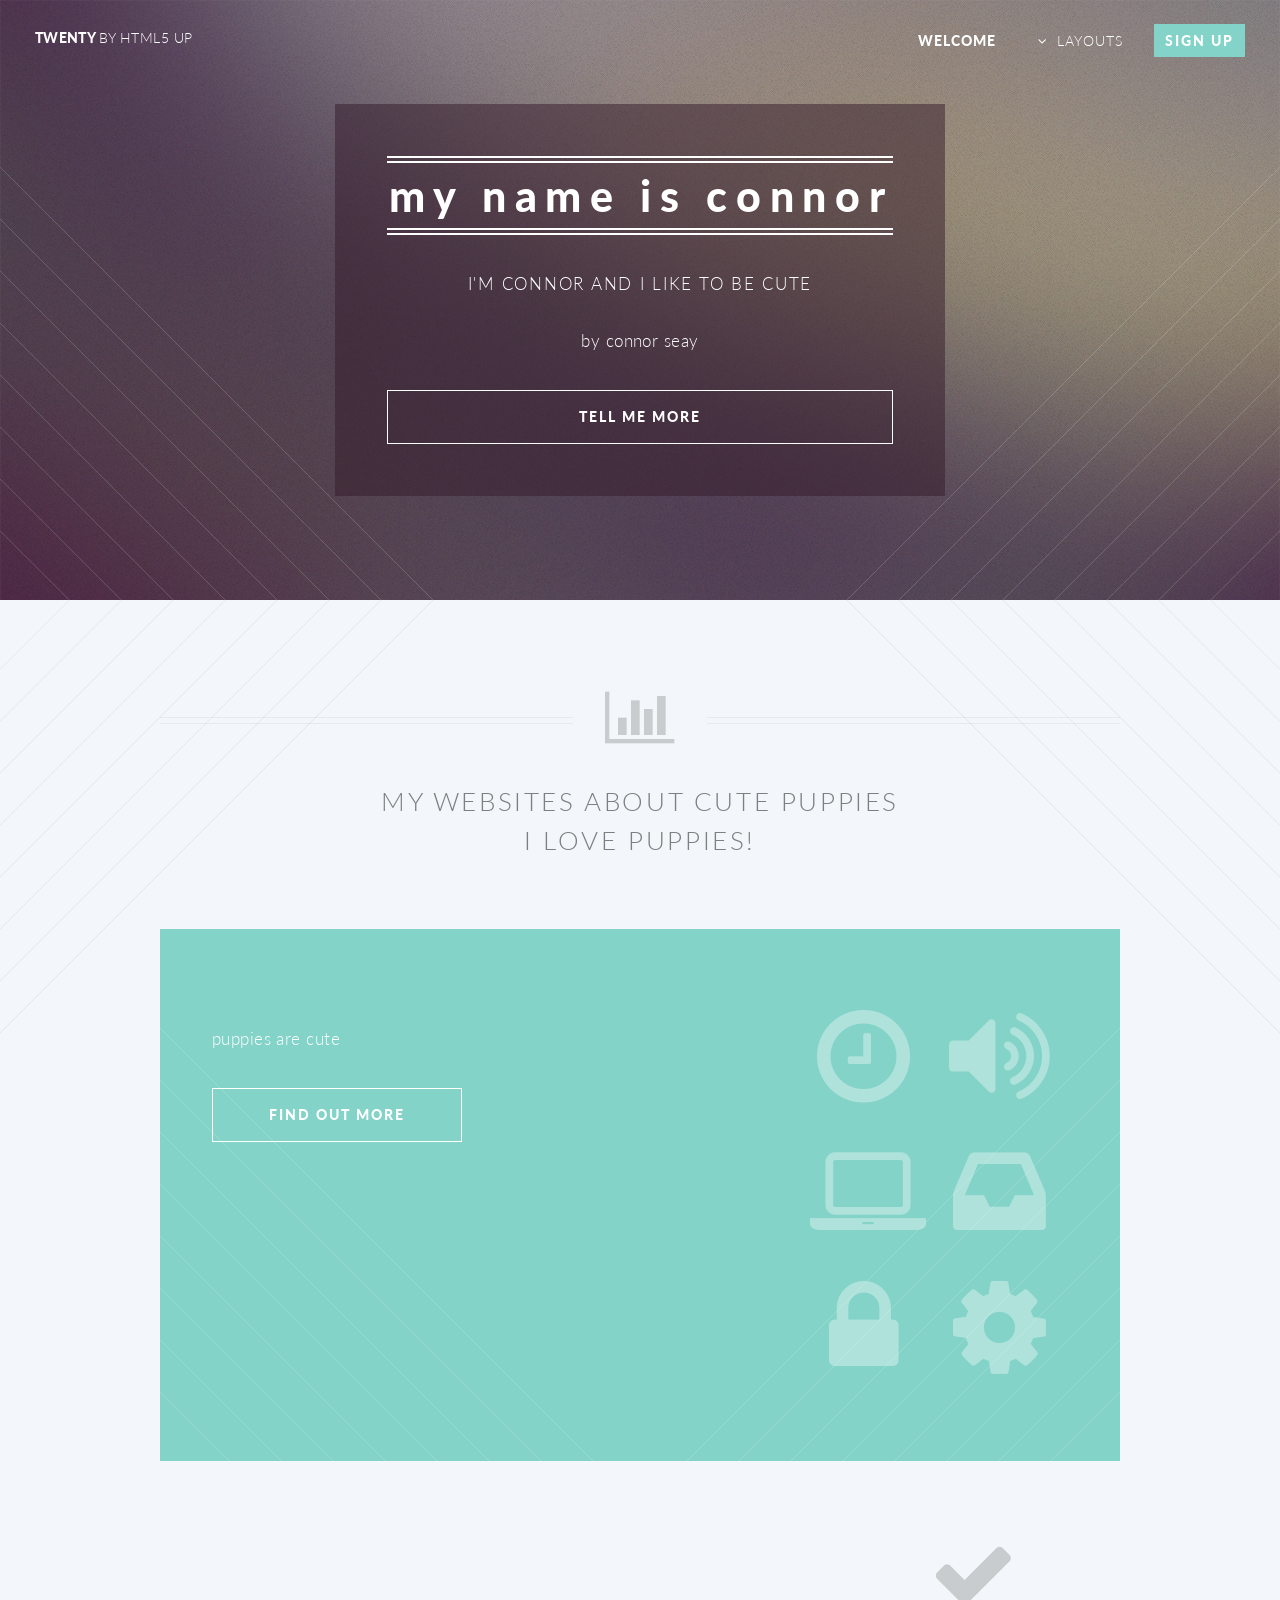
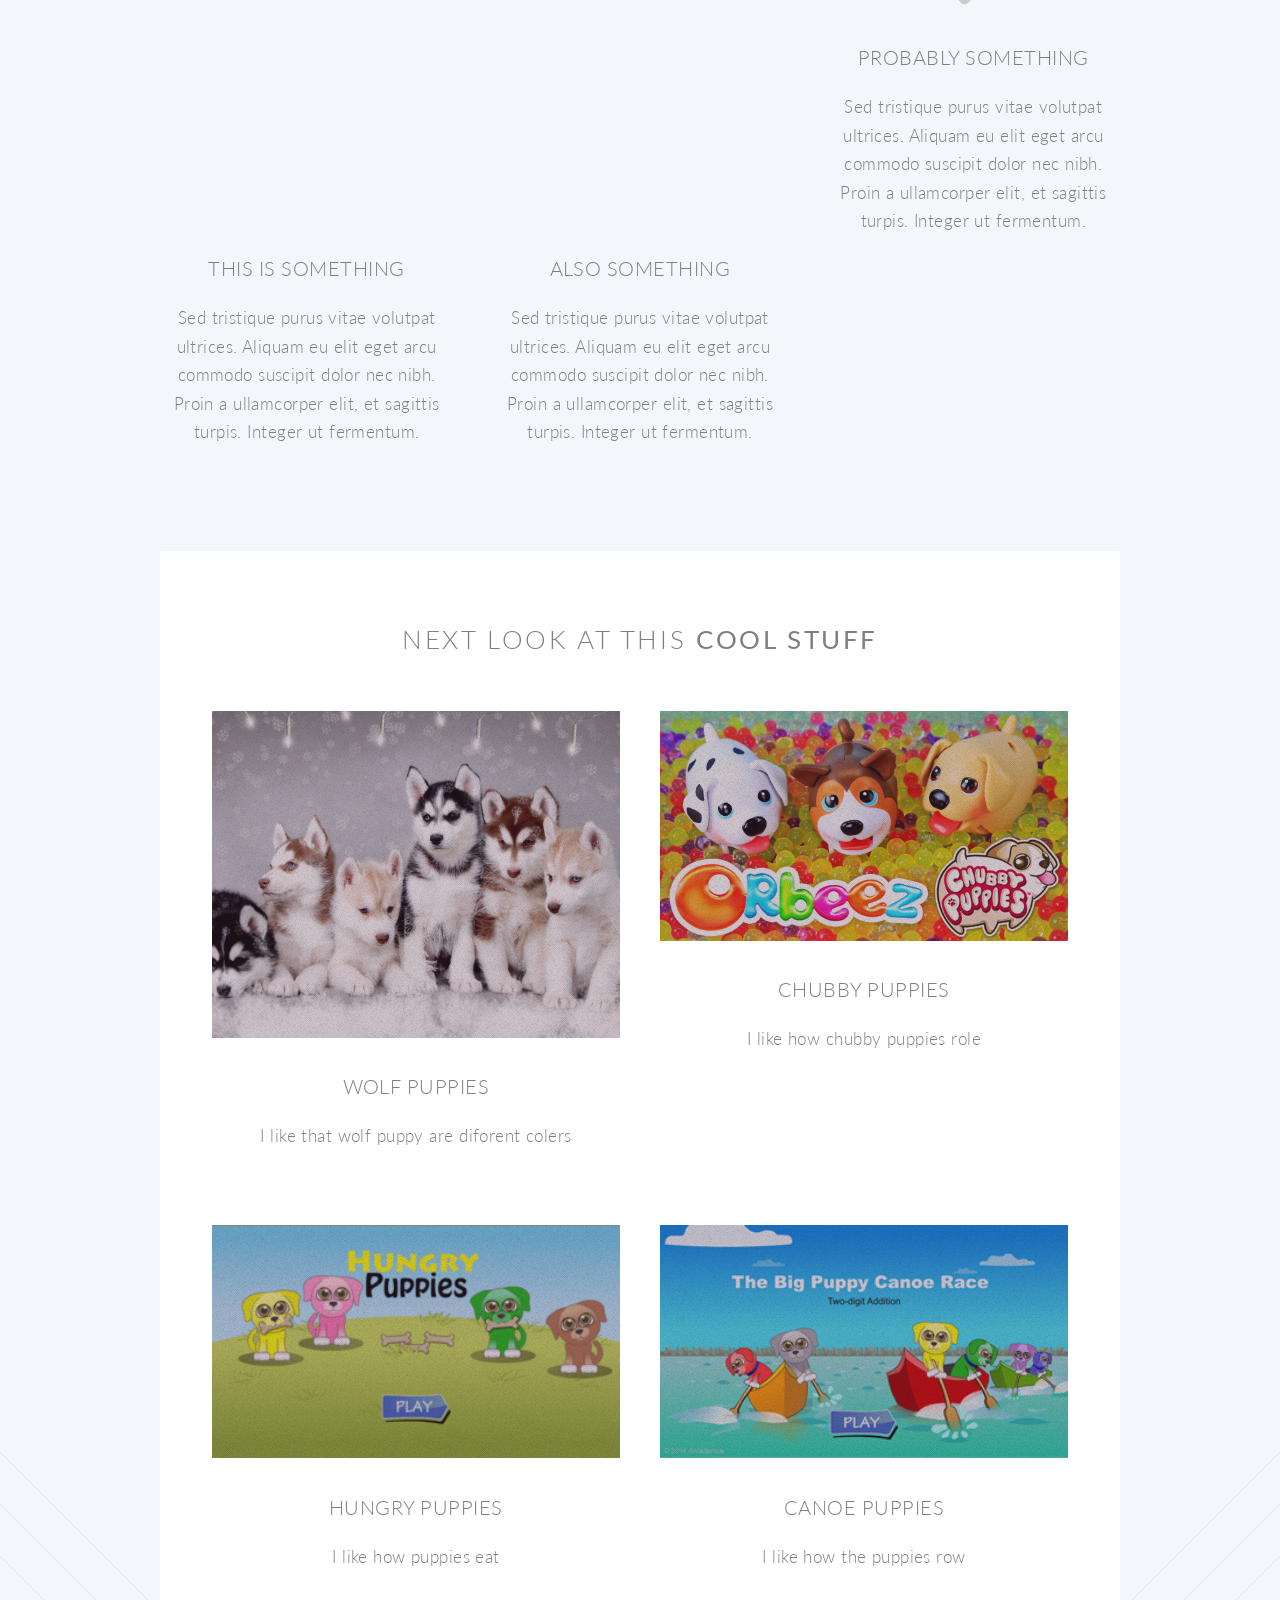
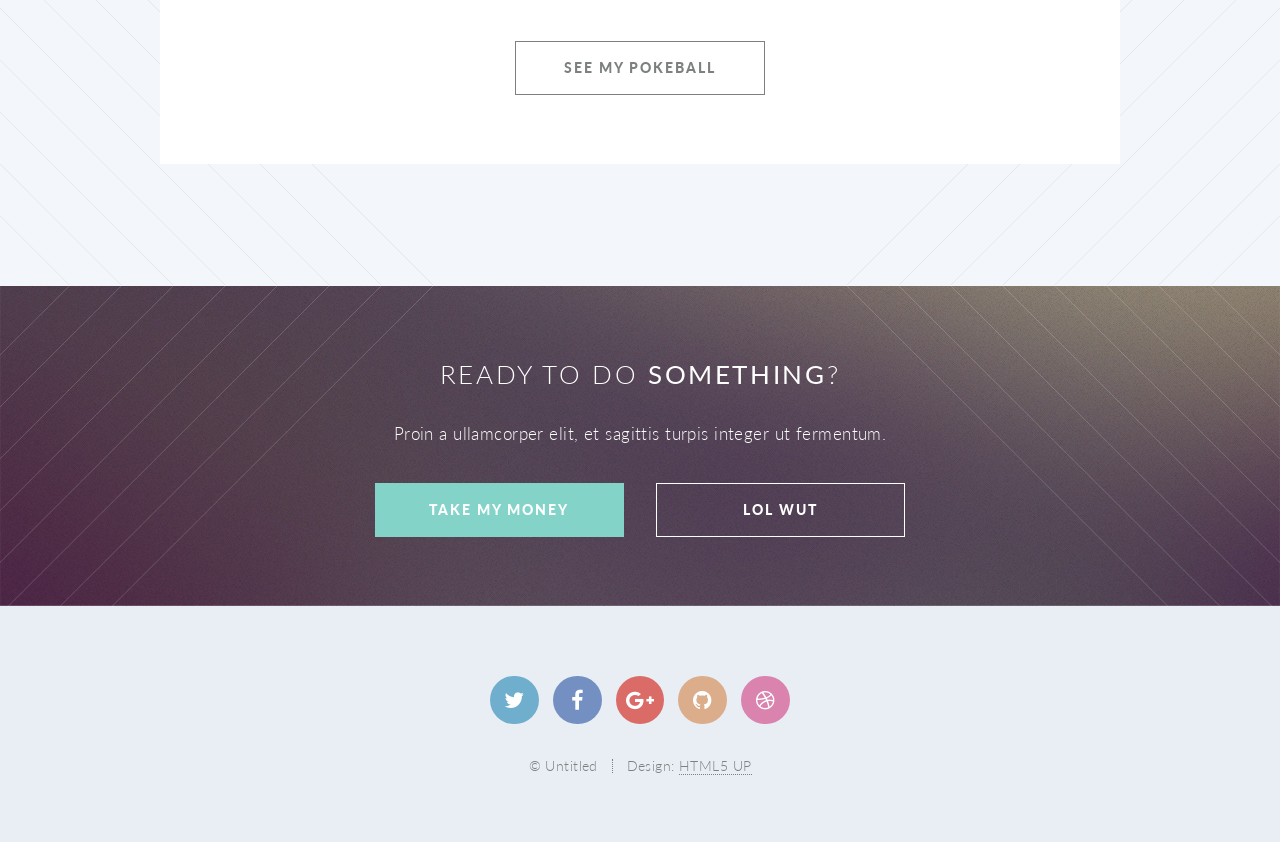
==== commit c95c8a1d: "s" ====
--- a/index.html
+++ b/index.html
@@ -132,7 +132,7 @@
 								<div class="4u 12u(narrower)">
 
 									<section>
-										<span class="icon featured fa-check"></span>
+										<iframe width="560" height="315" src="https://www.youtube.com/embed/ZfCq0QVvrSY" frameborder="0" allowfullscreen></iframe>
 										<header>
 											<h3>Also Something</h3>
 										</header>
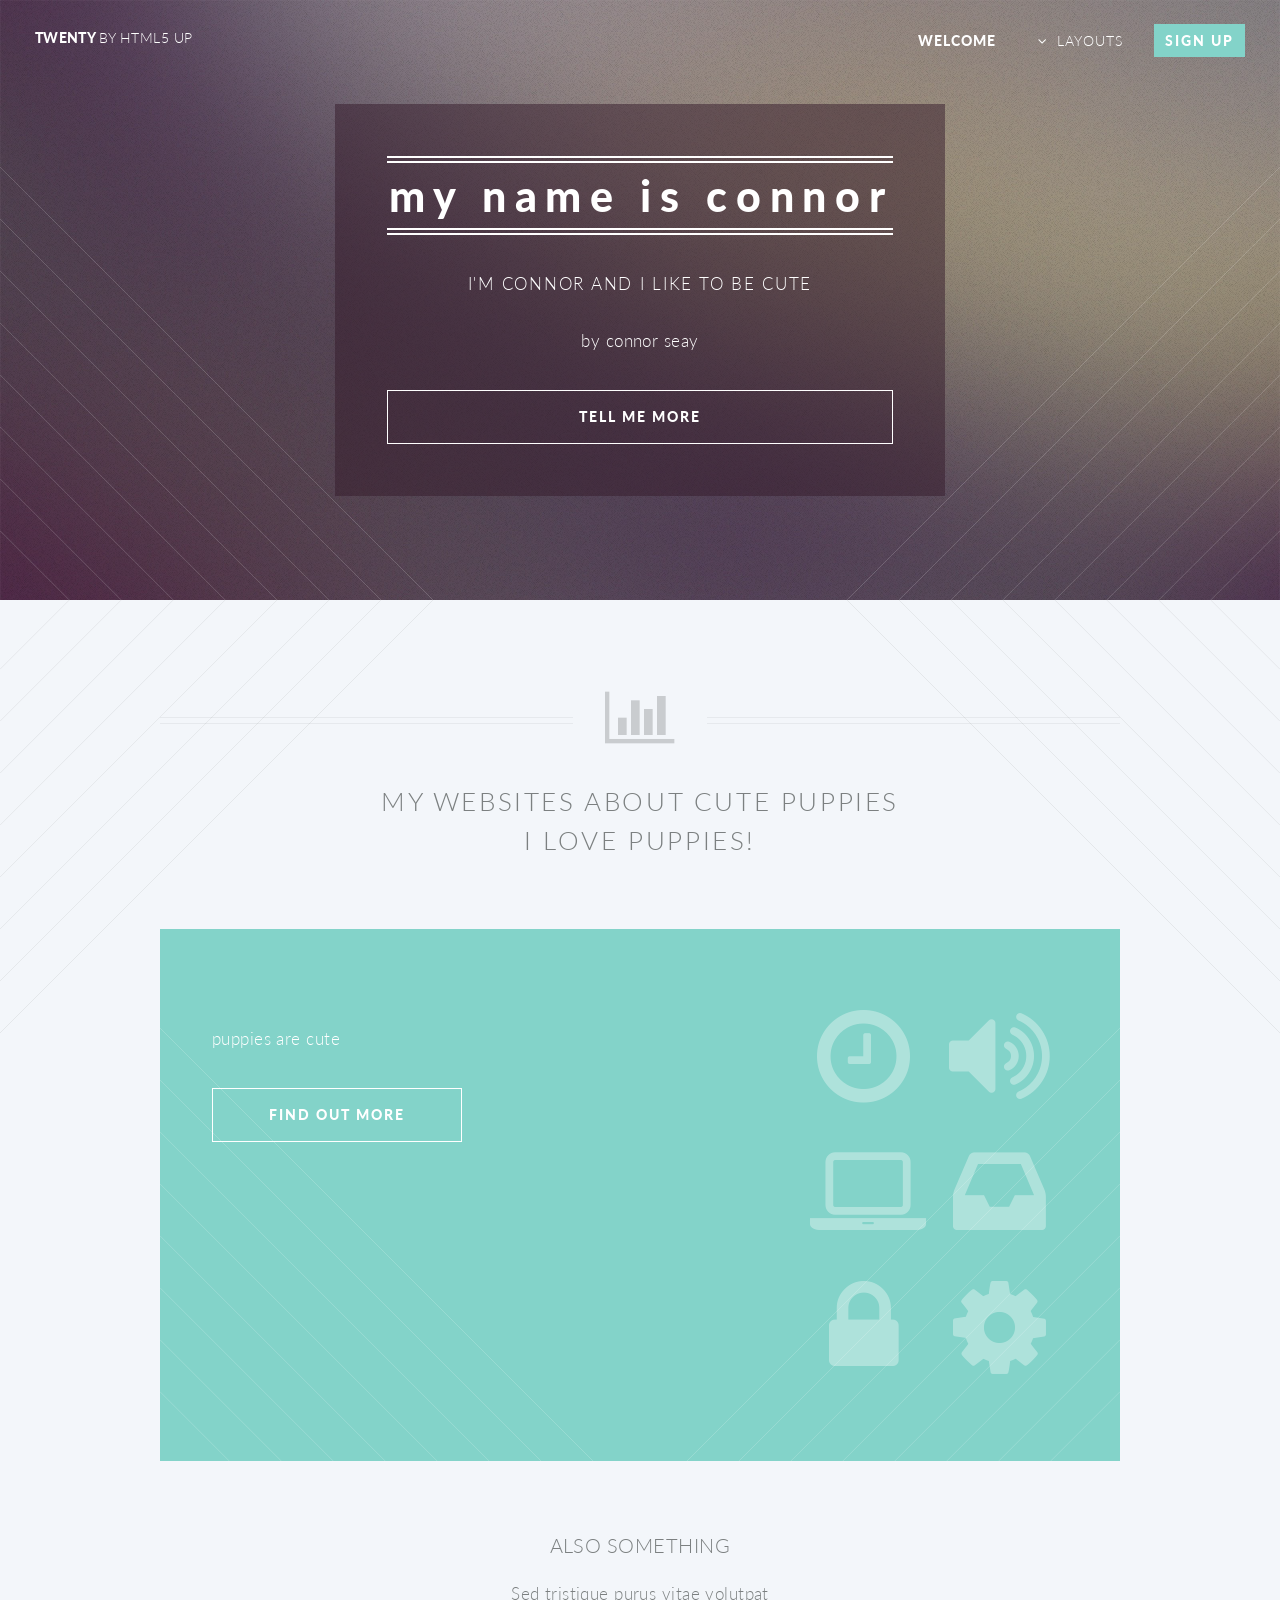
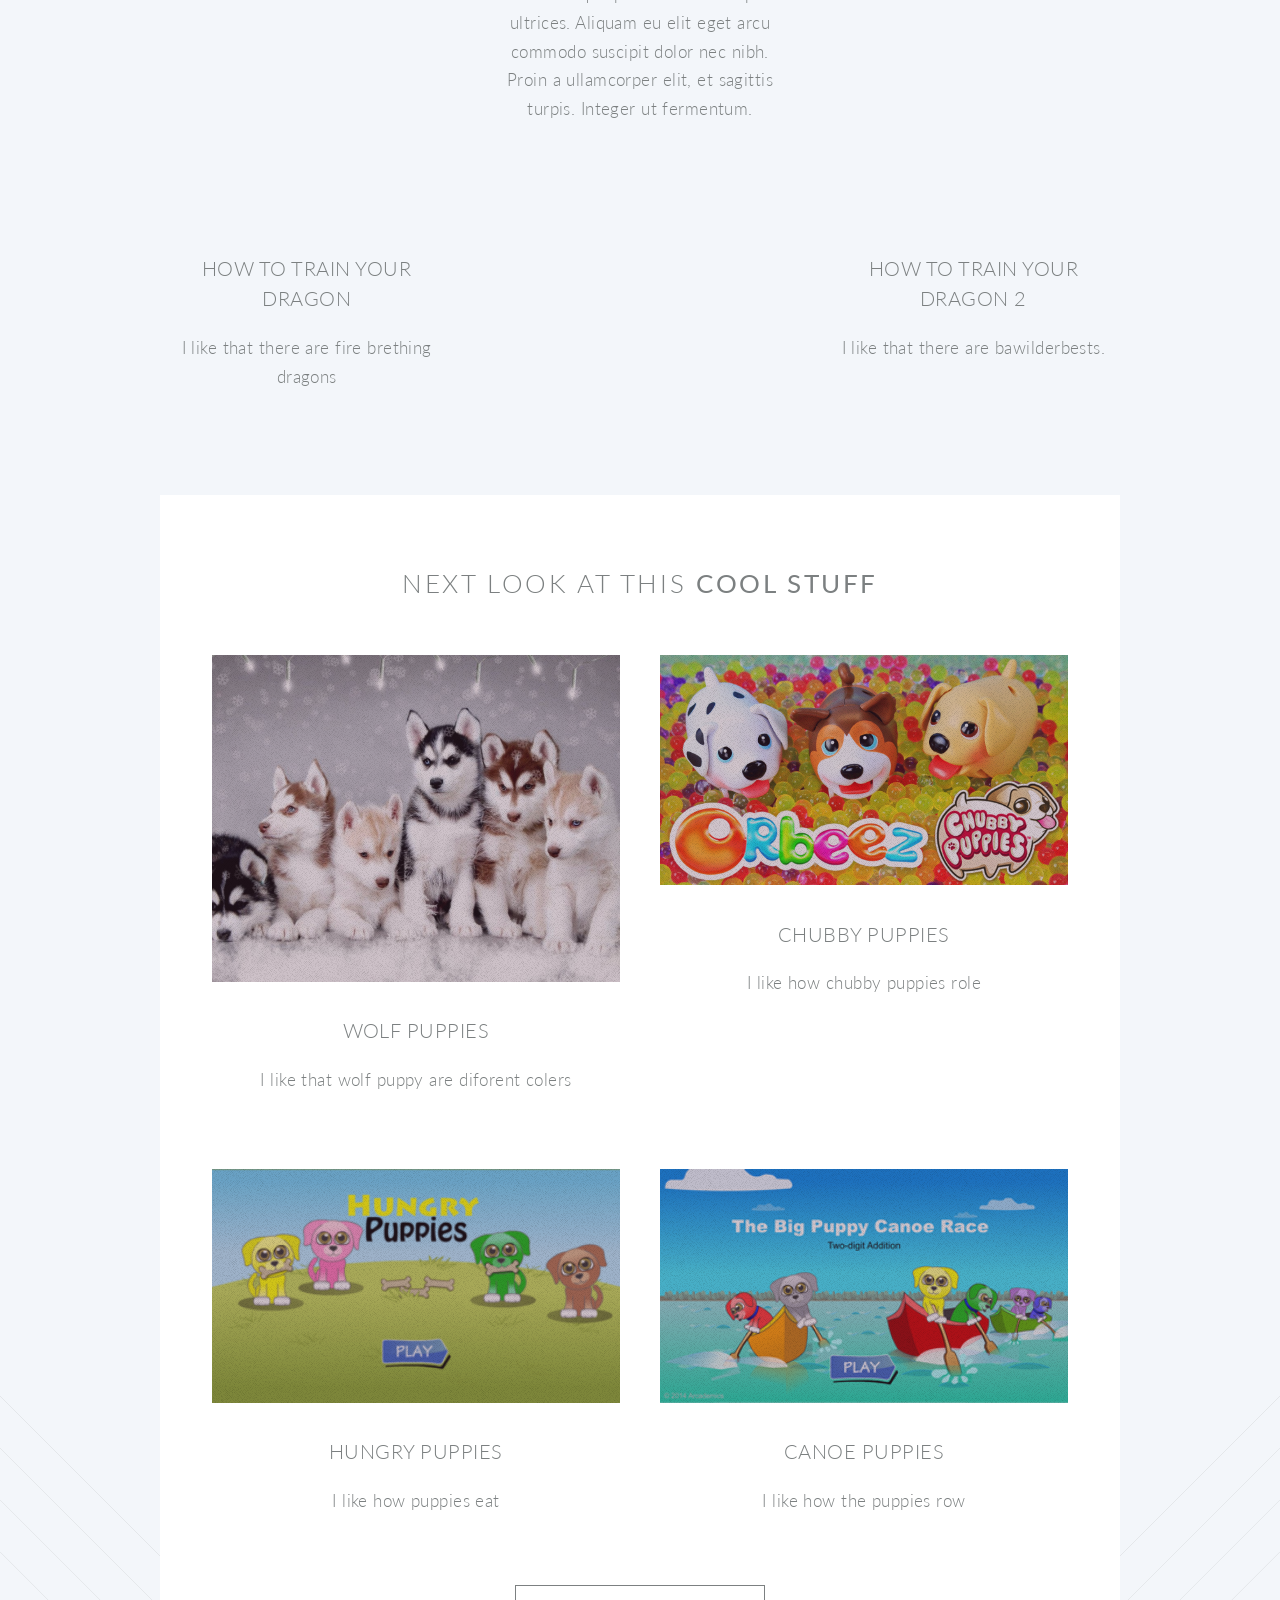
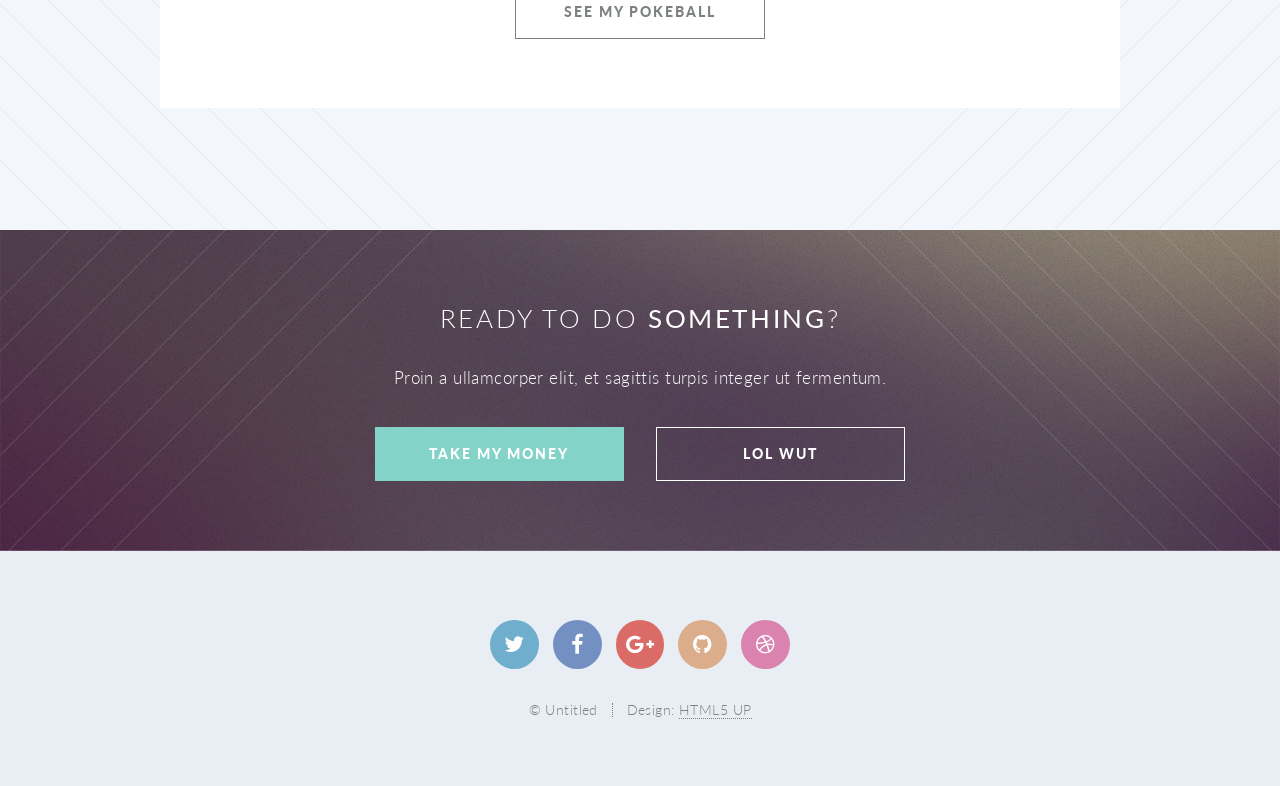
==== commit 7d24ed24: "sdfghj" ====
--- a/index.html
+++ b/index.html
@@ -123,7 +123,18 @@
 									<section>
 										<iframe width="560" height="315" src="https://www.youtube.com/embed/2rVQ-Ck6AKQ?list=PLfOa0HGHfyGZstQYnkNWOwpnrivXxSxiH" frameborder="0" allowfullscreen></iframe>
 										<header>
-											<h3>This is Something</h3>
+											<h3>How to Train your dragon</h3>
+										</header>
+										<p>I like that there  are fire brething dragons</p>
+									</section>
+
+								</div>
+								<div class="4u 12u(narrower)">
+
+									<section>
+										
+										<header>
+											<h3>Also Something</h3>
 										</header>
 										<p>Sed tristique purus vitae volutpat ultrices. Aliquam eu elit eget arcu commodo suscipit dolor nec nibh. Proin a ullamcorper elit, et sagittis turpis. Integer ut fermentum.</p>
 									</section>
@@ -134,20 +145,9 @@
 									<section>
 										<iframe width="560" height="315" src="https://www.youtube.com/embed/ZfCq0QVvrSY" frameborder="0" allowfullscreen></iframe>
 										<header>
-											<h3>Also Something</h3>
-										</header>
-										<p>Sed tristique purus vitae volutpat ultrices. Aliquam eu elit eget arcu commodo suscipit dolor nec nibh. Proin a ullamcorper elit, et sagittis turpis. Integer ut fermentum.</p>
-									</section>
-
-								</div>
-								<div class="4u 12u(narrower)">
-
-									<section>
-										<span class="icon featured fa-check"></span>
-										<header>
-											<h3>Probably Something</h3>
-										</header>
-										<p>Sed tristique purus vitae volutpat ultrices. Aliquam eu elit eget arcu commodo suscipit dolor nec nibh. Proin a ullamcorper elit, et sagittis turpis. Integer ut fermentum.</p>
+											<h3>How to Train your Dragon 2</h3>
+										</header>
+										<p>I like that there are bawilderbests.</p>
 									</section>
 
 								</div>
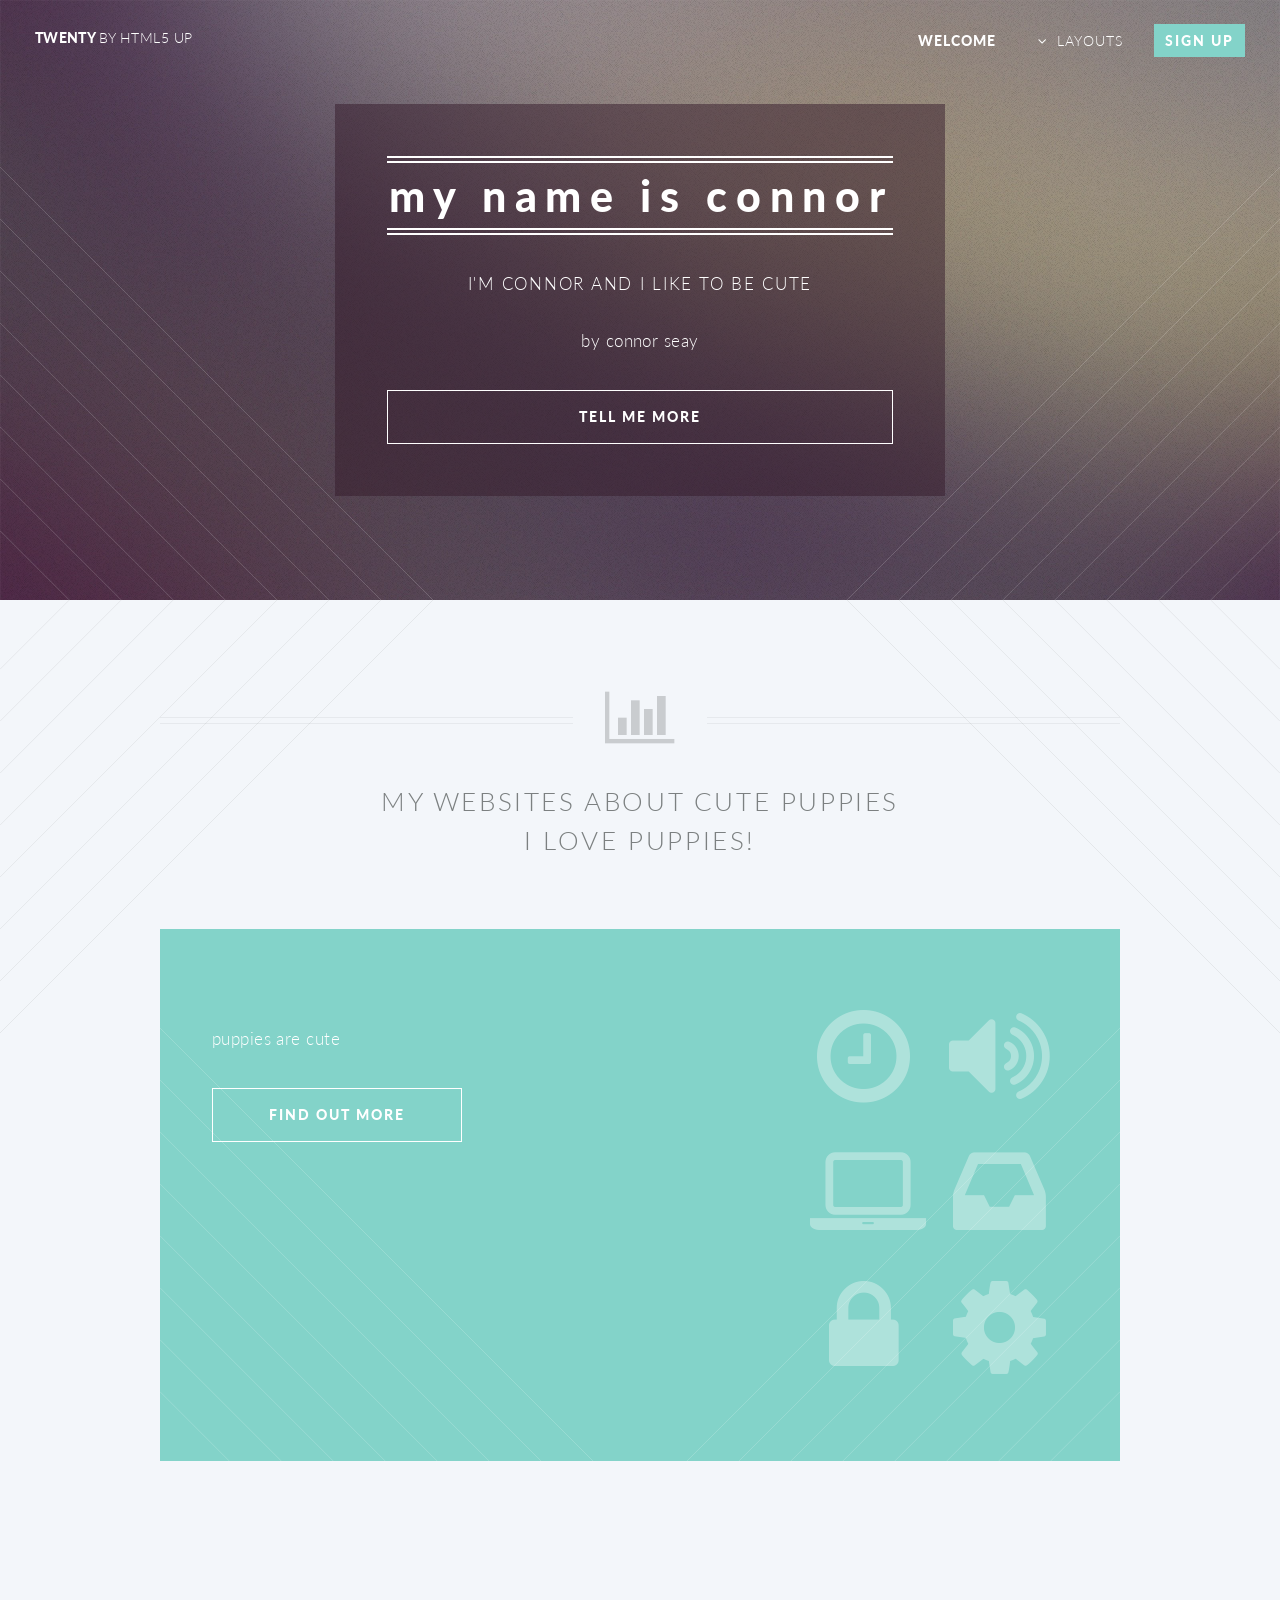
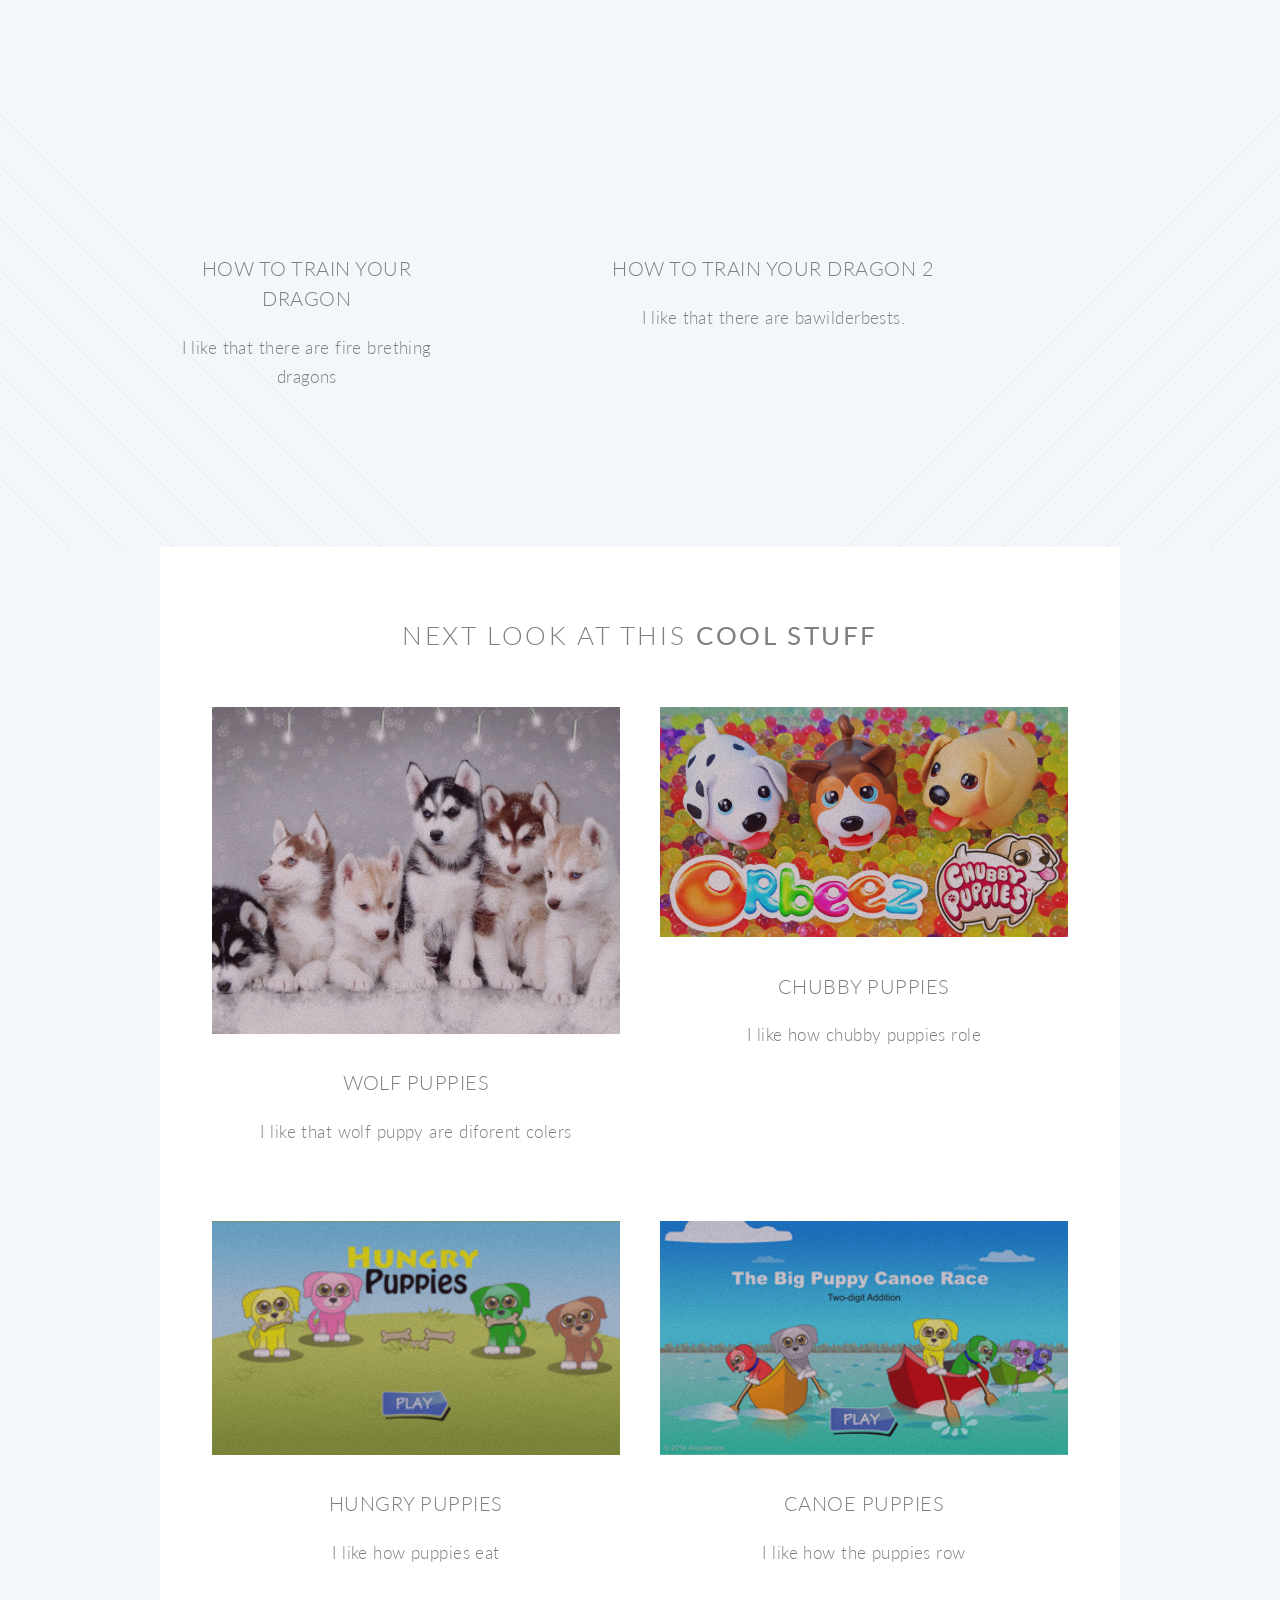
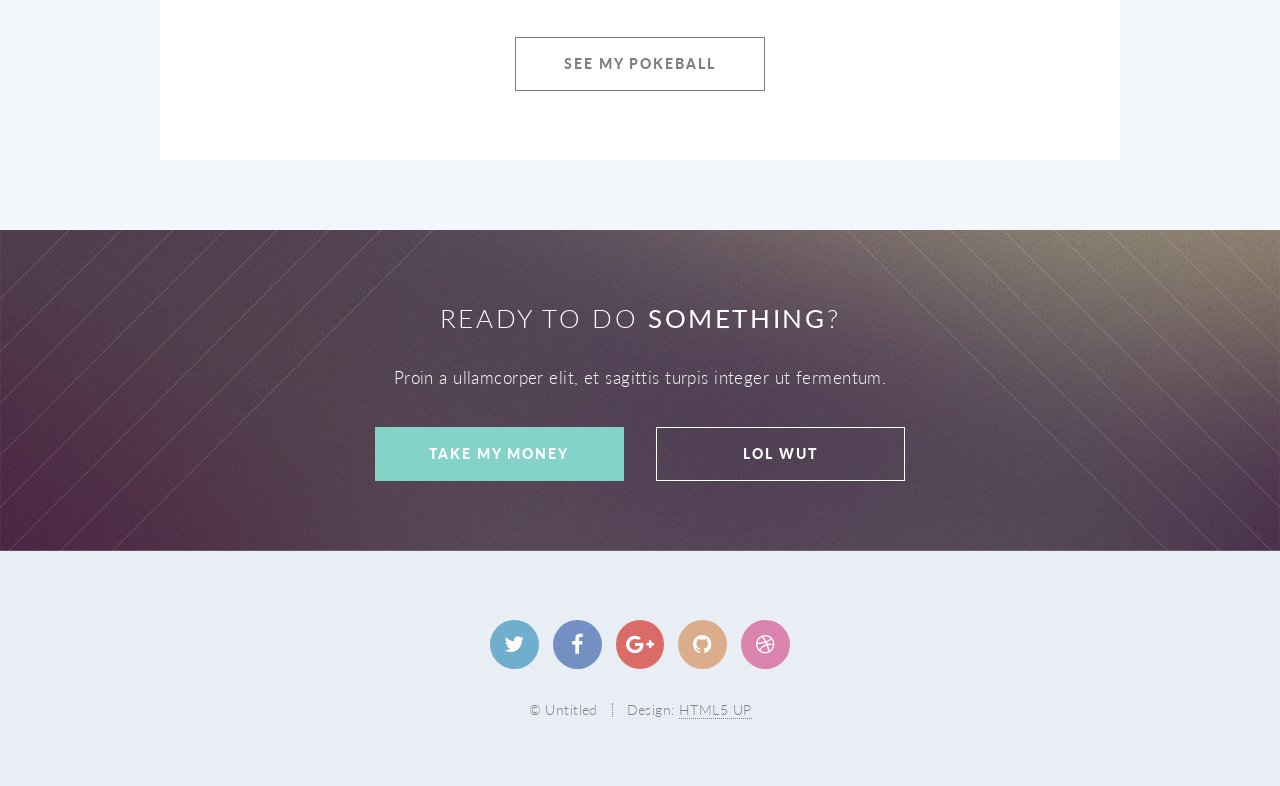
==== commit b53ac4a0: "kjiuhuhunui" ====
--- a/index.html
+++ b/index.html
@@ -129,18 +129,7 @@
 									</section>
 
 								</div>
-								<div class="4u 12u(narrower)">
-
-									<section>
-										
-										<header>
-											<h3>Also Something</h3>
-										</header>
-										<p>Sed tristique purus vitae volutpat ultrices. Aliquam eu elit eget arcu commodo suscipit dolor nec nibh. Proin a ullamcorper elit, et sagittis turpis. Integer ut fermentum.</p>
-									</section>
-
-								</div>
-								<div class="4u 12u(narrower)">
+
 
 									<section>
 										<iframe width="560" height="315" src="https://www.youtube.com/embed/ZfCq0QVvrSY" frameborder="0" allowfullscreen></iframe>
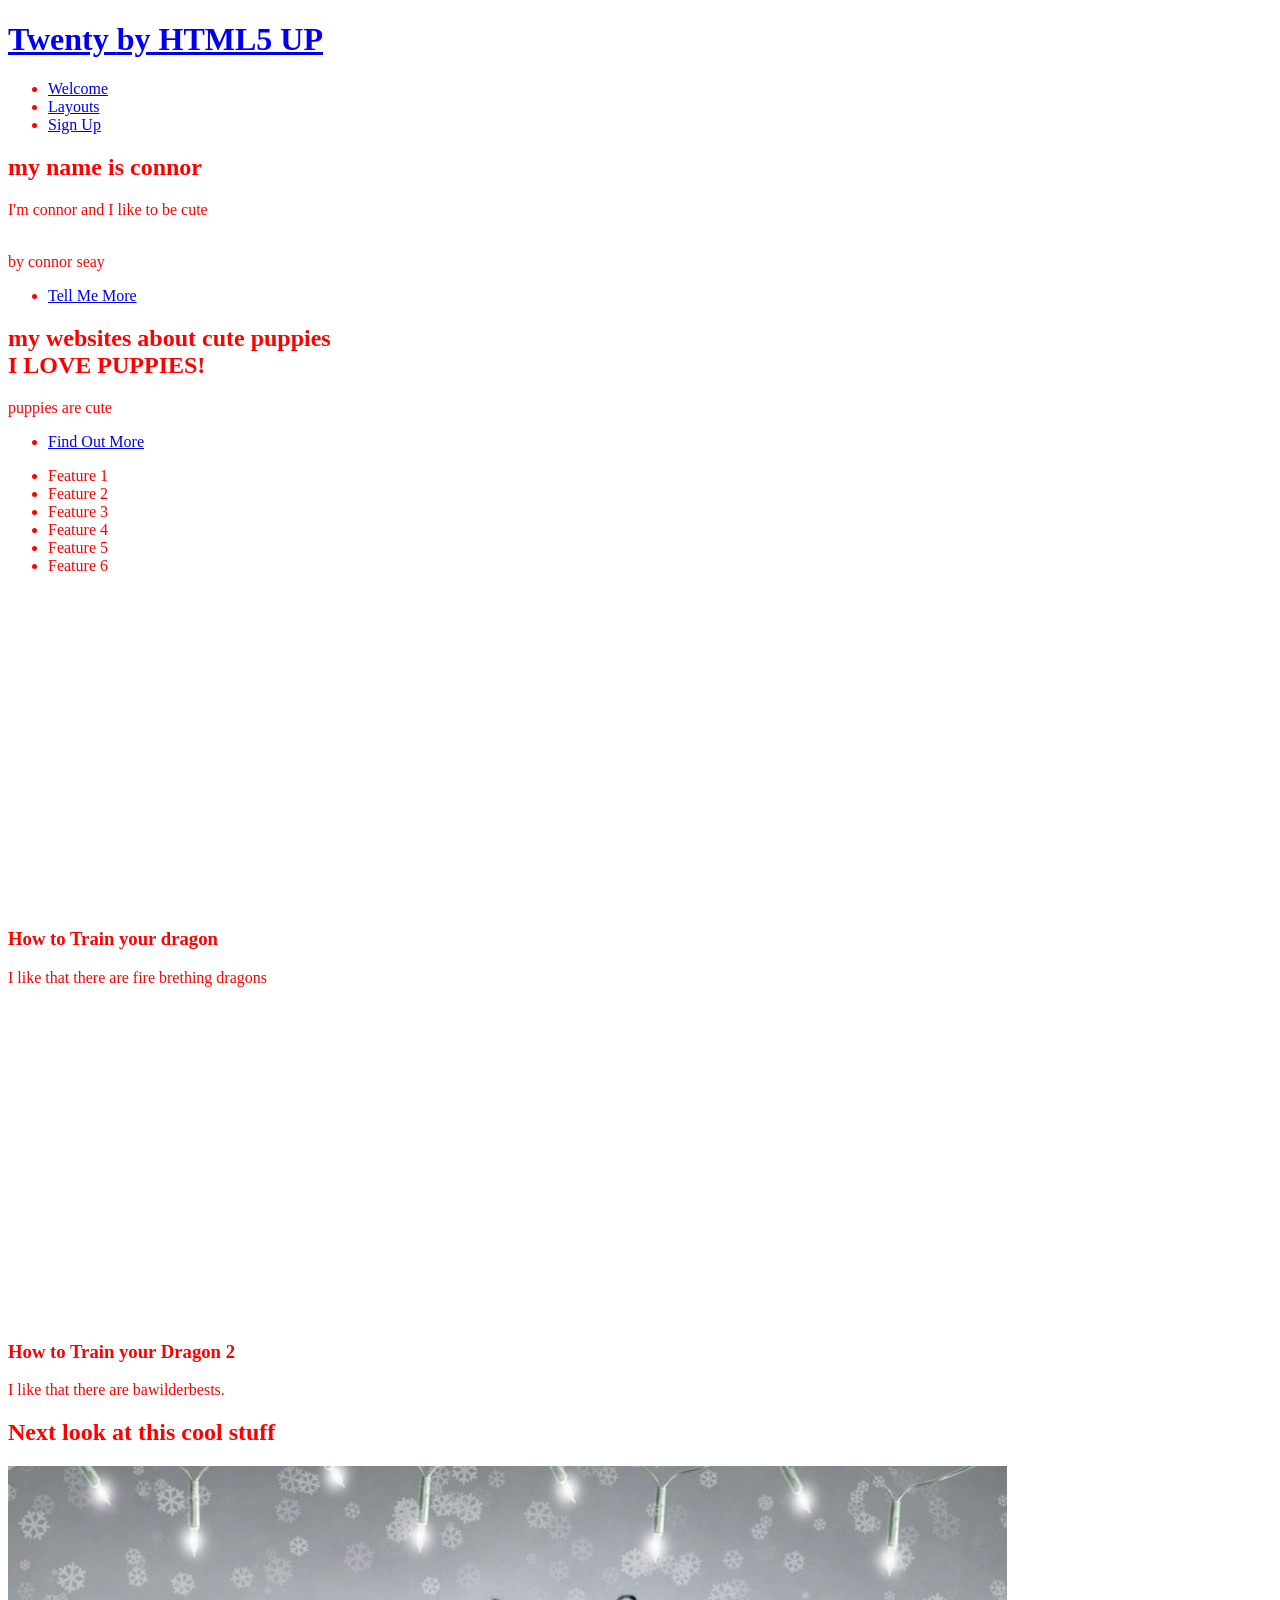
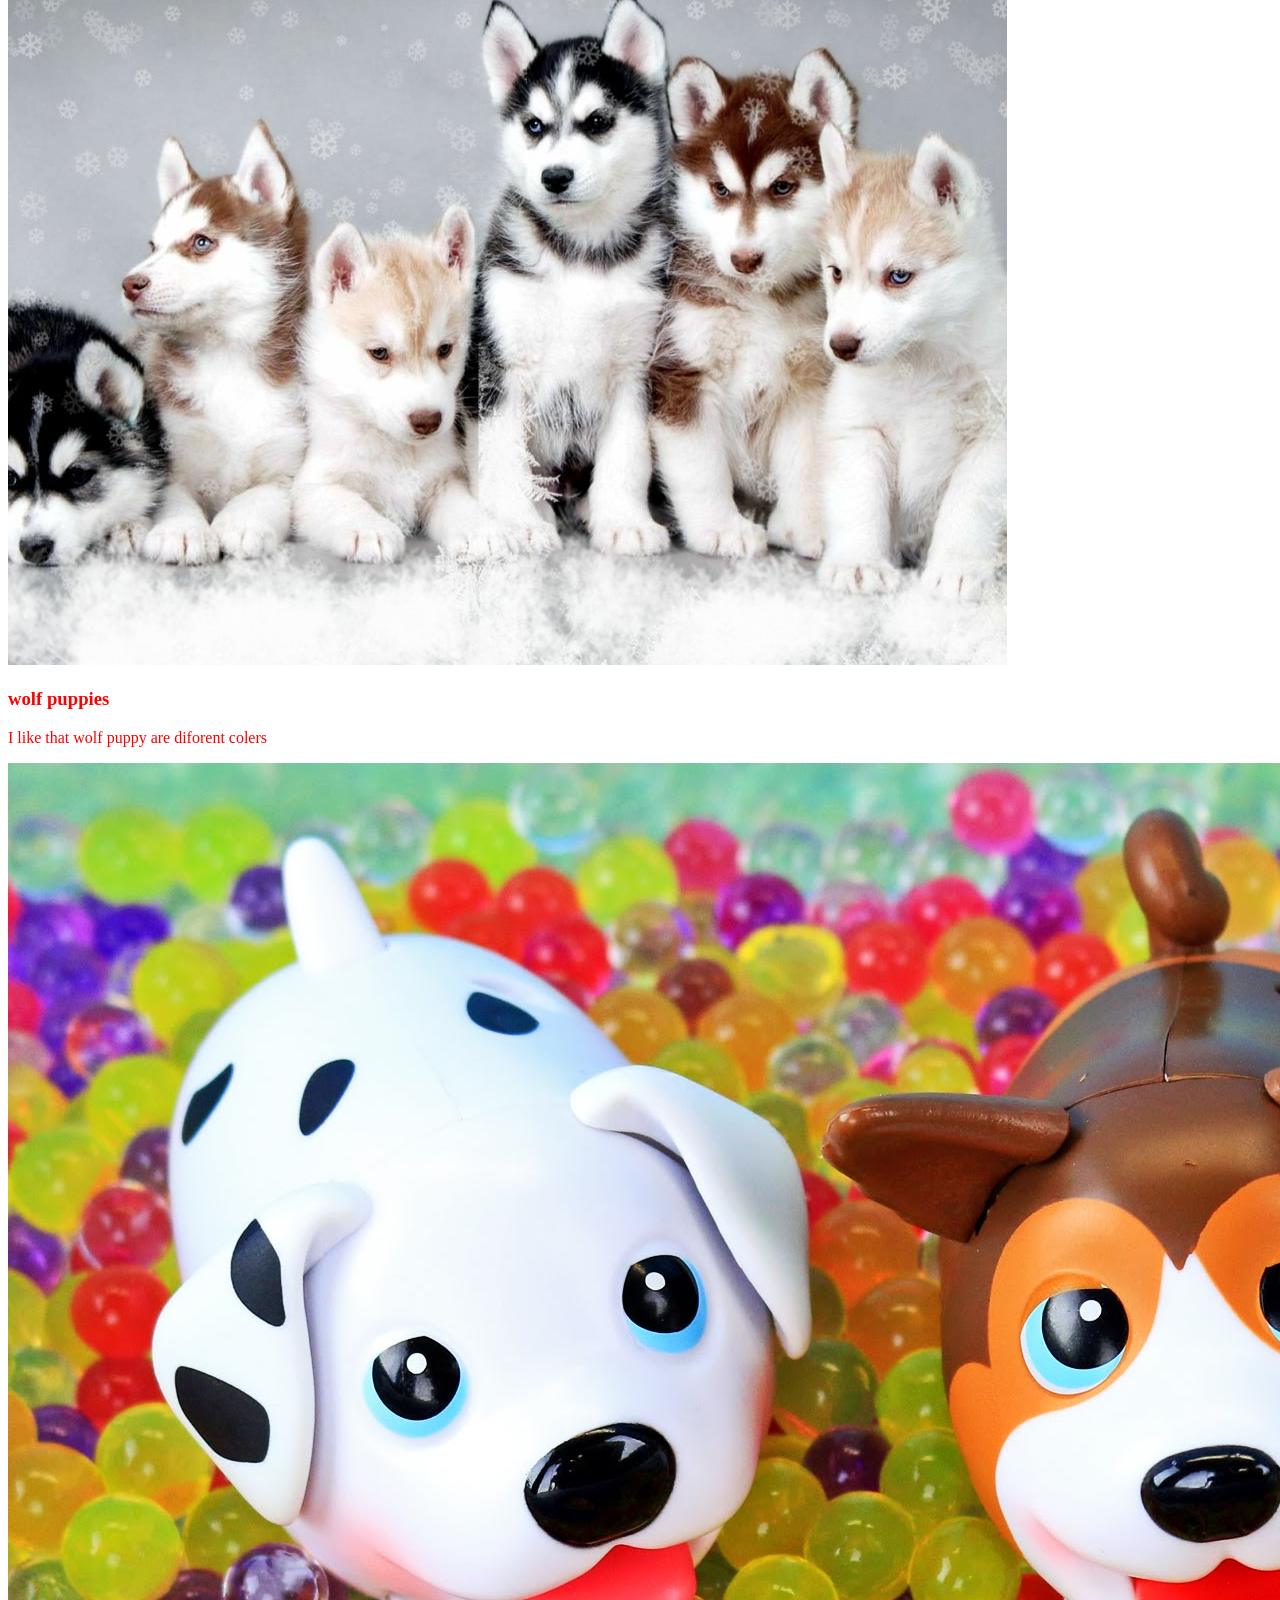
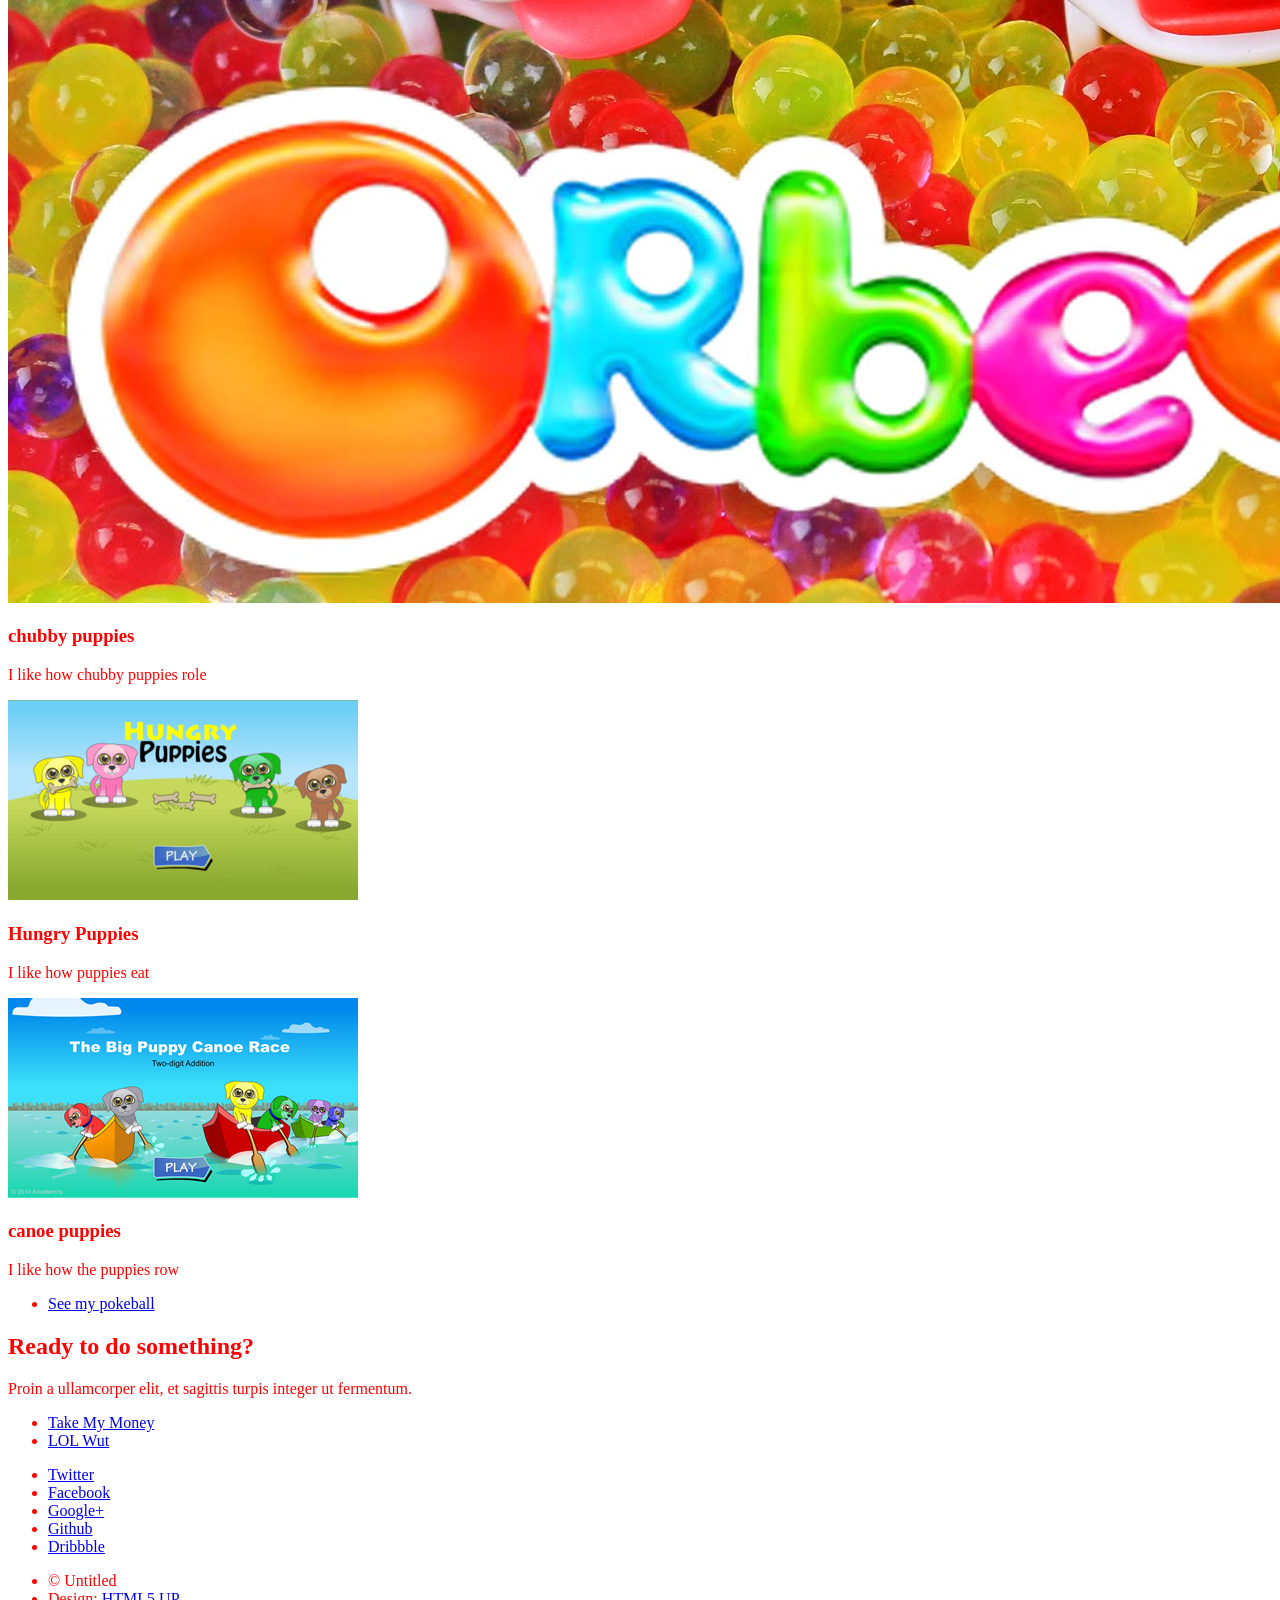
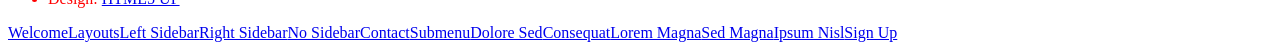
==== commit c178b2da: "xox" ====
--- a/index.html
+++ b/index.html
@@ -10,7 +10,7 @@
 		<meta charset="utf-8" />
 		<meta name="viewport" content="width=device-width, initial-scale=1" />
 		<!--[if lte IE 8]><script src="assets/js/ie/html5shiv.js"></script><![endif]-->
-		<link rel="stylesheet" href="assets/css/main.css" />
+		<link rel="stylesheet" href="assets/css/custom.css" />
 		<!--[if lte IE 8]><link rel="stylesheet" href="assets/css/ie8.css" /><![endif]-->
 		<!--[if lte IE 9]><link rel="stylesheet" href="assets/css/ie9.css" /><![endif]-->
 	</head>
--- a/assets/css/custom.css
+++ b/assets/css/custom.css
@@ -0,0 +1,3 @@
+body {
+	color: red;
+}
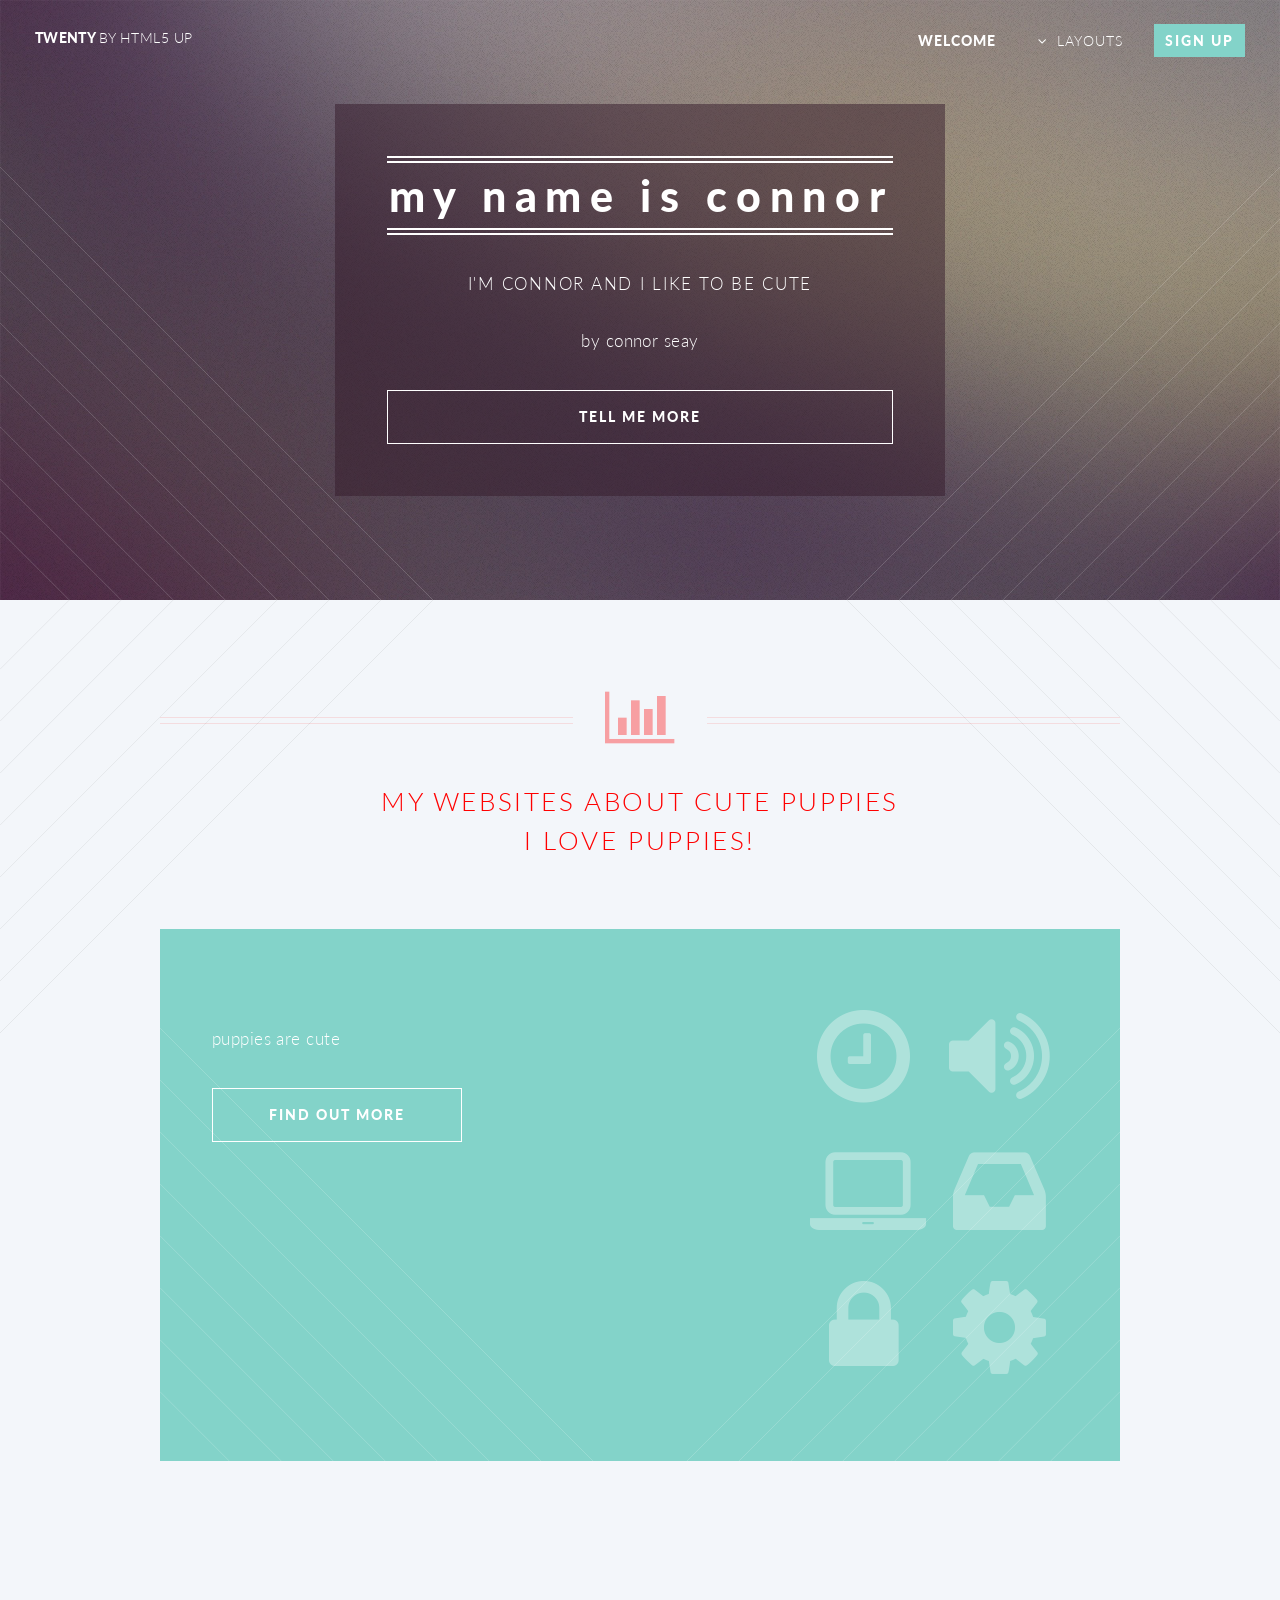
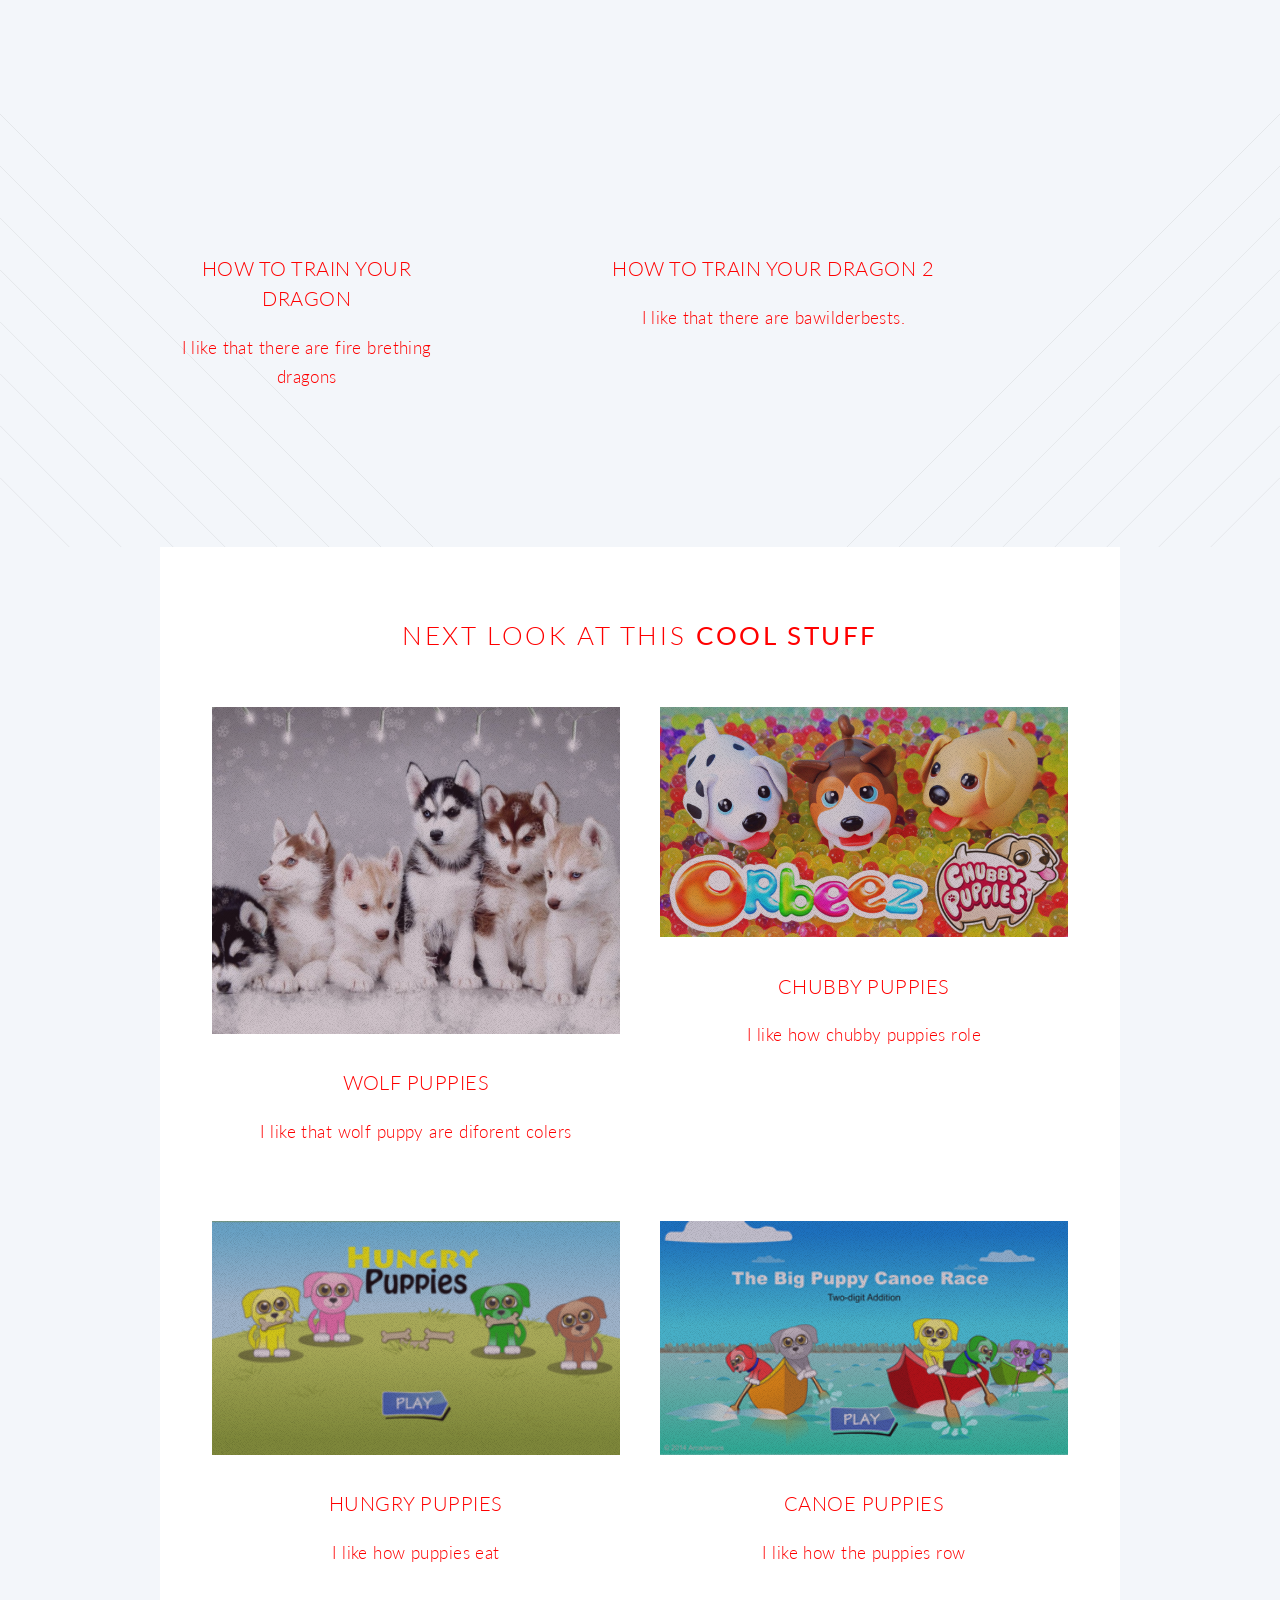
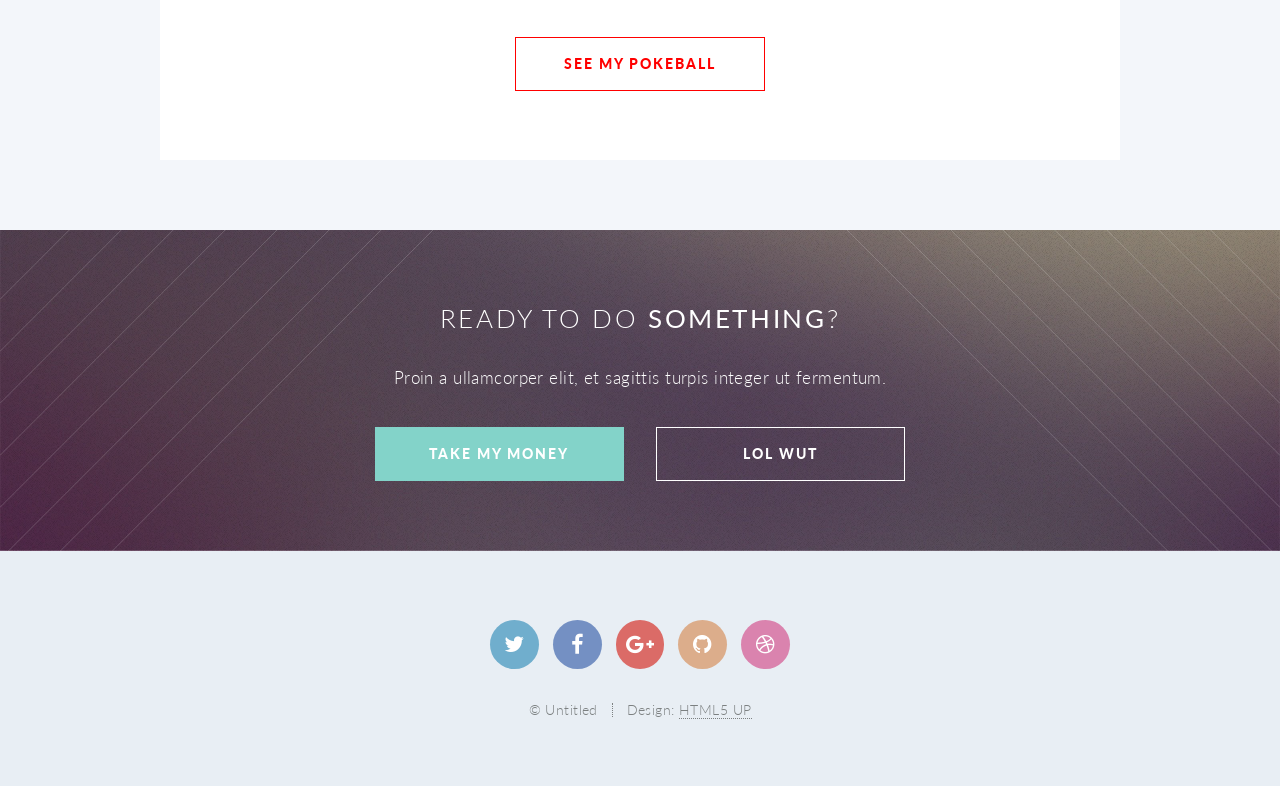
==== commit 57993316: "cu" ====
--- a/index.html
+++ b/index.html
@@ -10,6 +10,7 @@
 		<meta charset="utf-8" />
 		<meta name="viewport" content="width=device-width, initial-scale=1" />
 		<!--[if lte IE 8]><script src="assets/js/ie/html5shiv.js"></script><![endif]-->
+		<link rel="stylesheet" href="assets/css/main.css" />
 		<link rel="stylesheet" href="assets/css/custom.css" />
 		<!--[if lte IE 8]><link rel="stylesheet" href="assets/css/ie8.css" /><![endif]-->
 		<!--[if lte IE 9]><link rel="stylesheet" href="assets/css/ie9.css" /><![endif]-->
--- a/assets/css/main.css
+++ b/assets/css/main.css
@@ -0,0 +1,3202 @@
+@import url("font-awesome.min.css");
+@import url("http://fonts.googleapis.com/css?family=Lato:300,400,900");
+
+/*
+	Twenty by HTML5 UP
+	html5up.net | @ajlkn
+	Free for personal and commercial use under the CCA 3.0 license (html5up.net/license)
+*/
+
+/* Reset */
+
+	html, body, div, span, applet, object, iframe, h1, h2, h3, h4, h5, h6, p, blockquote, pre, a, abbr, acronym, address, big, cite, code, del, dfn, em, img, ins, kbd, q, s, samp, small, strike, strong, sub, sup, tt, var, b, u, i, center, dl, dt, dd, ol, ul, li, fieldset, form, label, legend, table, caption, tbody, tfoot, thead, tr, th, td, article, aside, canvas, details, embed, figure, figcaption, footer, header, hgroup, menu, nav, output, ruby, section, summary, time, mark, audio, video {
+		margin: 0;
+		padding: 0;
+		border: 0;
+		font-size: 100%;
+		font: inherit;
+		vertical-align: baseline;
+/*		text-transform: lowercase;*/
+
+	}
+
+	h2 {
+		text-transform: lowercase;
+	}
+
+	article, aside, details, figcaption, figure, footer, header, hgroup, menu, nav, section {
+		display: block;
+	}
+
+	body {
+		line-height: 1;
+	}
+
+	ol, ul {
+		list-style: none;
+	}
+
+	blockquote, q {
+		quotes: none;
+	}
+
+	blockquote:before, blockquote:after, q:before, q:after {
+		content: '';
+		content: none;
+	}
+
+	table {
+		border-collapse: collapse;
+		border-spacing: 0;
+	}
+
+	body {
+		-webkit-text-size-adjust: none;
+	}
+
+/* Box Model */
+
+	*, *:before, *:after {
+		-moz-box-sizing: border-box;
+		-webkit-box-sizing: border-box;
+		box-sizing: border-box;
+	}
+
+/* Containers */
+
+	.container {
+		margin-left: auto;
+		margin-right: auto;
+	}
+
+	.container.\31 25\25 {
+		width: 100%;
+		max-width: 1750px;
+		min-width: 1400px;
+	}
+
+	.container.\37 5\25 {
+		width: 1050px;
+	}
+
+	.container.\35 0\25 {
+		width: 700px;
+	}
+
+	.container.\32 5\25 {
+		width: 350px;
+	}
+
+	.container {
+		width: 1400px;
+	}
+
+	@media screen and (max-width: 1680px) {
+
+		.container.\31 25\25 {
+			width: 100%;
+			max-width: 1500px;
+			min-width: 1200px;
+		}
+
+		.container.\37 5\25 {
+			width: 900px;
+		}
+
+		.container.\35 0\25 {
+			width: 600px;
+		}
+
+		.container.\32 5\25 {
+			width: 300px;
+		}
+
+		.container {
+			width: 1200px;
+		}
+
+	}
+
+	@media screen and (max-width: 1280px) {
+
+		.container.\31 25\25 {
+			width: 100%;
+			max-width: 1200px;
+			min-width: 960px;
+		}
+
+		.container.\37 5\25 {
+			width: 720px;
+		}
+
+		.container.\35 0\25 {
+			width: 480px;
+		}
+
+		.container.\32 5\25 {
+			width: 240px;
+		}
+
+		.container {
+			width: 960px;
+		}
+
+	}
+
+	@media screen and (max-width: 980px) {
+
+		.container.\31 25\25 {
+			width: 100%;
+			max-width: 118.75%;
+			min-width: 95%;
+		}
+
+		.container.\37 5\25 {
+			width: 71.25%;
+		}
+
+		.container.\35 0\25 {
+			width: 47.5%;
+		}
+
+		.container.\32 5\25 {
+			width: 23.75%;
+		}
+
+		.container {
+			width: 95%;
+		}
+
+	}
+
+	@media screen and (max-width: 840px) {
+
+		.container.\31 25\25 {
+			width: 100%;
+			max-width: 118.75%;
+			min-width: 95%;
+		}
+
+		.container.\37 5\25 {
+			width: 71.25%;
+		}
+
+		.container.\35 0\25 {
+			width: 47.5%;
+		}
+
+		.container.\32 5\25 {
+			width: 23.75%;
+		}
+
+		.container {
+			width: 95% !important;
+		}
+
+	}
+
+	@media screen and (max-width: 736px) {
+
+		.container.\31 25\25 {
+			width: 100%;
+			max-width: 125%;
+			min-width: 100%;
+		}
+
+		.container.\37 5\25 {
+			width: 75%;
+		}
+
+		.container.\35 0\25 {
+			width: 50%;
+		}
+
+		.container.\32 5\25 {
+			width: 25%;
+		}
+
+		.container {
+			width: 100% !important;
+		}
+
+	}
+
+/* Grid */
+
+	.row {
+		border-bottom: solid 1px transparent;
+		-moz-box-sizing: border-box;
+		-webkit-box-sizing: border-box;
+		box-sizing: border-box;
+	}
+
+	.row > * {
+		float: left;
+		-moz-box-sizing: border-box;
+		-webkit-box-sizing: border-box;
+		box-sizing: border-box;
+	}
+
+	.row:after, .row:before {
+		content: '';
+		display: block;
+		clear: both;
+		height: 0;
+	}
+
+	.row.uniform > * > :first-child {
+		margin-top: 0;
+	}
+
+	.row.uniform > * > :last-child {
+		margin-bottom: 0;
+	}
+
+	.row.\30 \25 > * {
+		padding: 0px 0 0 0px;
+	}
+
+	.row.\30 \25 {
+		margin: 0px 0 -1px 0px;
+	}
+
+	.row.uniform.\30 \25 > * {
+		padding: 0px 0 0 0px;
+	}
+
+	.row.uniform.\30 \25 {
+		margin: 0px 0 -1px 0px;
+	}
+
+	.row > * {
+		padding: 50px 0 0 50px;
+	}
+
+	.row {
+		margin: -50px 0 -1px -50px;
+	}
+
+	.row.uniform > * {
+		padding: 50px 0 0 50px;
+	}
+
+	.row.uniform {
+		margin: -50px 0 -1px -50px;
+	}
+
+	.row.\32 00\25 > * {
+		padding: 100px 0 0 100px;
+	}
+
+	.row.\32 00\25 {
+		margin: -100px 0 -1px -100px;
+	}
+
+	.row.uniform.\32 00\25 > * {
+		padding: 100px 0 0 100px;
+	}
+
+	.row.uniform.\32 00\25 {
+		margin: -100px 0 -1px -100px;
+	}
+
+	.row.\31 50\25 > * {
+		padding: 75px 0 0 75px;
+	}
+
+	.row.\31 50\25 {
+		margin: -75px 0 -1px -75px;
+	}
+
+	.row.uniform.\31 50\25 > * {
+		padding: 75px 0 0 75px;
+	}
+
+	.row.uniform.\31 50\25 {
+		margin: -75px 0 -1px -75px;
+	}
+
+	.row.\35 0\25 > * {
+		padding: 25px 0 0 25px;
+	}
+
+	.row.\35 0\25 {
+		margin: -25px 0 -1px -25px;
+	}
+
+	.row.uniform.\35 0\25 > * {
+		padding: 25px 0 0 25px;
+	}
+
+	.row.uniform.\35 0\25 {
+		margin: -25px 0 -1px -25px;
+	}
+
+	.row.\32 5\25 > * {
+		padding: 12.5px 0 0 12.5px;
+	}
+
+	.row.\32 5\25 {
+		margin: -12.5px 0 -1px -12.5px;
+	}
+
+	.row.uniform.\32 5\25 > * {
+		padding: 12.5px 0 0 12.5px;
+	}
+
+	.row.uniform.\32 5\25 {
+		margin: -12.5px 0 -1px -12.5px;
+	}
+
+	.\31 2u, .\31 2u\24 {
+		width: 100%;
+		clear: none;
+		margin-left: 0;
+	}
+
+	.\31 1u, .\31 1u\24 {
+		width: 91.6666666667%;
+		clear: none;
+		margin-left: 0;
+	}
+
+	.\31 0u, .\31 0u\24 {
+		width: 83.3333333333%;
+		clear: none;
+		margin-left: 0;
+	}
+
+	.\39 u, .\39 u\24 {
+		width: 75%;
+		clear: none;
+		margin-left: 0;
+	}
+
+	.\38 u, .\38 u\24 {
+		width: 66.6666666667%;
+		clear: none;
+		margin-left: 0;
+	}
+
+	.\37 u, .\37 u\24 {
+		width: 58.3333333333%;
+		clear: none;
+		margin-left: 0;
+	}
+
+	.\36 u, .\36 u\24 {
+		width: 50%;
+		clear: none;
+		margin-left: 0;
+	}
+
+	.\35 u, .\35 u\24 {
+		width: 41.6666666667%;
+		clear: none;
+		margin-left: 0;
+	}
+
+	.\34 u, .\34 u\24 {
+		width: 33.3333333333%;
+		clear: none;
+		margin-left: 0;
+	}
+
+	.\33 u, .\33 u\24 {
+		width: 25%;
+		clear: none;
+		margin-left: 0;
+	}
+
+	.\32 u, .\32 u\24 {
+		width: 16.6666666667%;
+		clear: none;
+		margin-left: 0;
+	}
+
+	.\31 u, .\31 u\24 {
+		width: 8.3333333333%;
+		clear: none;
+		margin-left: 0;
+	}
+
+	.\31 2u\24 + *,
+	.\31 1u\24 + *,
+	.\31 0u\24 + *,
+	.\39 u\24 + *,
+	.\38 u\24 + *,
+	.\37 u\24 + *,
+	.\36 u\24 + *,
+	.\35 u\24 + *,
+	.\34 u\24 + *,
+	.\33 u\24 + *,
+	.\32 u\24 + *,
+	.\31 u\24 + * {
+		clear: left;
+	}
+
+	.\-11u {
+		margin-left: 91.66667%;
+	}
+
+	.\-10u {
+		margin-left: 83.33333%;
+	}
+
+	.\-9u {
+		margin-left: 75%;
+	}
+
+	.\-8u {
+		margin-left: 66.66667%;
+	}
+
+	.\-7u {
+		margin-left: 58.33333%;
+	}
+
+	.\-6u {
+		margin-left: 50%;
+	}
+
+	.\-5u {
+		margin-left: 41.66667%;
+	}
+
+	.\-4u {
+		margin-left: 33.33333%;
+	}
+
+	.\-3u {
+		margin-left: 25%;
+	}
+
+	.\-2u {
+		margin-left: 16.66667%;
+	}
+
+	.\-1u {
+		margin-left: 8.33333%;
+	}
+
+	@media screen and (max-width: 1680px) {
+
+		.row > * {
+			padding: 40px 0 0 40px;
+		}
+
+		.row {
+			margin: -40px 0 -1px -40px;
+		}
+
+		.row.uniform > * {
+			padding: 40px 0 0 40px;
+		}
+
+		.row.uniform {
+			margin: -40px 0 -1px -40px;
+		}
+
+		.row.\32 00\25 > * {
+			padding: 80px 0 0 80px;
+		}
+
+		.row.\32 00\25 {
+			margin: -80px 0 -1px -80px;
+		}
+
+		.row.uniform.\32 00\25 > * {
+			padding: 80px 0 0 80px;
+		}
+
+		.row.uniform.\32 00\25 {
+			margin: -80px 0 -1px -80px;
+		}
+
+		.row.\31 50\25 > * {
+			padding: 60px 0 0 60px;
+		}
+
+		.row.\31 50\25 {
+			margin: -60px 0 -1px -60px;
+		}
+
+		.row.uniform.\31 50\25 > * {
+			padding: 60px 0 0 60px;
+		}
+
+		.row.uniform.\31 50\25 {
+			margin: -60px 0 -1px -60px;
+		}
+
+		.row.\35 0\25 > * {
+			padding: 20px 0 0 20px;
+		}
+
+		.row.\35 0\25 {
+			margin: -20px 0 -1px -20px;
+		}
+
+		.row.uniform.\35 0\25 > * {
+			padding: 20px 0 0 20px;
+		}
+
+		.row.uniform.\35 0\25 {
+			margin: -20px 0 -1px -20px;
+		}
+
+		.row.\32 5\25 > * {
+			padding: 10px 0 0 10px;
+		}
+
+		.row.\32 5\25 {
+			margin: -10px 0 -1px -10px;
+		}
+
+		.row.uniform.\32 5\25 > * {
+			padding: 10px 0 0 10px;
+		}
+
+		.row.uniform.\32 5\25 {
+			margin: -10px 0 -1px -10px;
+		}
+
+		.\31 2u\28wide\29, .\31 2u\24\28wide\29 {
+			width: 100%;
+			clear: none;
+			margin-left: 0;
+		}
+
+		.\31 1u\28wide\29, .\31 1u\24\28wide\29 {
+			width: 91.6666666667%;
+			clear: none;
+			margin-left: 0;
+		}
+
+		.\31 0u\28wide\29, .\31 0u\24\28wide\29 {
+			width: 83.3333333333%;
+			clear: none;
+			margin-left: 0;
+		}
+
+		.\39 u\28wide\29, .\39 u\24\28wide\29 {
+			width: 75%;
+			clear: none;
+			margin-left: 0;
+		}
+
+		.\38 u\28wide\29, .\38 u\24\28wide\29 {
+			width: 66.6666666667%;
+			clear: none;
+			margin-left: 0;
+		}
+
+		.\37 u\28wide\29, .\37 u\24\28wide\29 {
+			width: 58.3333333333%;
+			clear: none;
+			margin-left: 0;
+		}
+
+		.\36 u\28wide\29, .\36 u\24\28wide\29 {
+			width: 50%;
+			clear: none;
+			margin-left: 0;
+		}
+
+		.\35 u\28wide\29, .\35 u\24\28wide\29 {
+			width: 41.6666666667%;
+			clear: none;
+			margin-left: 0;
+		}
+
+		.\34 u\28wide\29, .\34 u\24\28wide\29 {
+			width: 33.3333333333%;
+			clear: none;
+			margin-left: 0;
+		}
+
+		.\33 u\28wide\29, .\33 u\24\28wide\29 {
+			width: 25%;
+			clear: none;
+			margin-left: 0;
+		}
+
+		.\32 u\28wide\29, .\32 u\24\28wide\29 {
+			width: 16.6666666667%;
+			clear: none;
+			margin-left: 0;
+		}
+
+		.\31 u\28wide\29, .\31 u\24\28wide\29 {
+			width: 8.3333333333%;
+			clear: none;
+			margin-left: 0;
+		}
+
+		.\31 2u\24\28wide\29 + *,
+		.\31 1u\24\28wide\29 + *,
+		.\31 0u\24\28wide\29 + *,
+		.\39 u\24\28wide\29 + *,
+		.\38 u\24\28wide\29 + *,
+		.\37 u\24\28wide\29 + *,
+		.\36 u\24\28wide\29 + *,
+		.\35 u\24\28wide\29 + *,
+		.\34 u\24\28wide\29 + *,
+		.\33 u\24\28wide\29 + *,
+		.\32 u\24\28wide\29 + *,
+		.\31 u\24\28wide\29 + * {
+			clear: left;
+		}
+
+		.\-11u\28wide\29 {
+			margin-left: 91.66667%;
+		}
+
+		.\-10u\28wide\29 {
+			margin-left: 83.33333%;
+		}
+
+		.\-9u\28wide\29 {
+			margin-left: 75%;
+		}
+
+		.\-8u\28wide\29 {
+			margin-left: 66.66667%;
+		}
+
+		.\-7u\28wide\29 {
+			margin-left: 58.33333%;
+		}
+
+		.\-6u\28wide\29 {
+			margin-left: 50%;
+		}
+
+		.\-5u\28wide\29 {
+			margin-left: 41.66667%;
+		}
+
+		.\-4u\28wide\29 {
+			margin-left: 33.33333%;
+		}
+
+		.\-3u\28wide\29 {
+			margin-left: 25%;
+		}
+
+		.\-2u\28wide\29 {
+			margin-left: 16.66667%;
+		}
+
+		.\-1u\28wide\29 {
+			margin-left: 8.33333%;
+		}
+
+	}
+
+	@media screen and (max-width: 1280px) {
+
+		.row > * {
+			padding: 40px 0 0 40px;
+		}
+
+		.row {
+			margin: -40px 0 -1px -40px;
+		}
+
+		.row.uniform > * {
+			padding: 40px 0 0 40px;
+		}
+
+		.row.uniform {
+			margin: -40px 0 -1px -40px;
+		}
+
+		.row.\32 00\25 > * {
+			padding: 80px 0 0 80px;
+		}
+
+		.row.\32 00\25 {
+			margin: -80px 0 -1px -80px;
+		}
+
+		.row.uniform.\32 00\25 > * {
+			padding: 80px 0 0 80px;
+		}
+
+		.row.uniform.\32 00\25 {
+			margin: -80px 0 -1px -80px;
+		}
+
+		.row.\31 50\25 > * {
+			padding: 60px 0 0 60px;
+		}
+
+		.row.\31 50\25 {
+			margin: -60px 0 -1px -60px;
+		}
+
+		.row.uniform.\31 50\25 > * {
+			padding: 60px 0 0 60px;
+		}
+
+		.row.uniform.\31 50\25 {
+			margin: -60px 0 -1px -60px;
+		}
+
+		.row.\35 0\25 > * {
+			padding: 20px 0 0 20px;
+		}
+
+		.row.\35 0\25 {
+			margin: -20px 0 -1px -20px;
+		}
+
+		.row.uniform.\35 0\25 > * {
+			padding: 20px 0 0 20px;
+		}
+
+		.row.uniform.\35 0\25 {
+			margin: -20px 0 -1px -20px;
+		}
+
+		.row.\32 5\25 > * {
+			padding: 10px 0 0 10px;
+		}
+
+		.row.\32 5\25 {
+			margin: -10px 0 -1px -10px;
+		}
+
+		.row.uniform.\32 5\25 > * {
+			padding: 10px 0 0 10px;
+		}
+
+		.row.uniform.\32 5\25 {
+			margin: -10px 0 -1px -10px;
+		}
+
+		.\31 2u\28normal\29, .\31 2u\24\28normal\29 {
+			width: 100%;
+			clear: none;
+			margin-left: 0;
+		}
+
+		.\31 1u\28normal\29, .\31 1u\24\28normal\29 {
+			width: 91.6666666667%;
+			clear: none;
+			margin-left: 0;
+		}
+
+		.\31 0u\28normal\29, .\31 0u\24\28normal\29 {
+			width: 83.3333333333%;
+			clear: none;
+			margin-left: 0;
+		}
+
+		.\39 u\28normal\29, .\39 u\24\28normal\29 {
+			width: 75%;
+			clear: none;
+			margin-left: 0;
+		}
+
+		.\38 u\28normal\29, .\38 u\24\28normal\29 {
+			width: 66.6666666667%;
+			clear: none;
+			margin-left: 0;
+		}
+
+		.\37 u\28normal\29, .\37 u\24\28normal\29 {
+			width: 58.3333333333%;
+			clear: none;
+			margin-left: 0;
+		}
+
+		.\36 u\28normal\29, .\36 u\24\28normal\29 {
+			width: 50%;
+			clear: none;
+			margin-left: 0;
+		}
+
+		.\35 u\28normal\29, .\35 u\24\28normal\29 {
+			width: 41.6666666667%;
+			clear: none;
+			margin-left: 0;
+		}
+
+		.\34 u\28normal\29, .\34 u\24\28normal\29 {
+			width: 33.3333333333%;
+			clear: none;
+			margin-left: 0;
+		}
+
+		.\33 u\28normal\29, .\33 u\24\28normal\29 {
+			width: 25%;
+			clear: none;
+			margin-left: 0;
+		}
+
+		.\32 u\28normal\29, .\32 u\24\28normal\29 {
+			width: 16.6666666667%;
+			clear: none;
+			margin-left: 0;
+		}
+
+		.\31 u\28normal\29, .\31 u\24\28normal\29 {
+			width: 8.3333333333%;
+			clear: none;
+			margin-left: 0;
+		}
+
+		.\31 2u\24\28normal\29 + *,
+		.\31 1u\24\28normal\29 + *,
+		.\31 0u\24\28normal\29 + *,
+		.\39 u\24\28normal\29 + *,
+		.\38 u\24\28normal\29 + *,
+		.\37 u\24\28normal\29 + *,
+		.\36 u\24\28normal\29 + *,
+		.\35 u\24\28normal\29 + *,
+		.\34 u\24\28normal\29 + *,
+		.\33 u\24\28normal\29 + *,
+		.\32 u\24\28normal\29 + *,
+		.\31 u\24\28normal\29 + * {
+			clear: left;
+		}
+
+		.\-11u\28normal\29 {
+			margin-left: 91.66667%;
+		}
+
+		.\-10u\28normal\29 {
+			margin-left: 83.33333%;
+		}
+
+		.\-9u\28normal\29 {
+			margin-left: 75%;
+		}
+
+		.\-8u\28normal\29 {
+			margin-left: 66.66667%;
+		}
+
+		.\-7u\28normal\29 {
+			margin-left: 58.33333%;
+		}
+
+		.\-6u\28normal\29 {
+			margin-left: 50%;
+		}
+
+		.\-5u\28normal\29 {
+			margin-left: 41.66667%;
+		}
+
+		.\-4u\28normal\29 {
+			margin-left: 33.33333%;
+		}
+
+		.\-3u\28normal\29 {
+			margin-left: 25%;
+		}
+
+		.\-2u\28normal\29 {
+			margin-left: 16.66667%;
+		}
+
+		.\-1u\28normal\29 {
+			margin-left: 8.33333%;
+		}
+
+	}
+
+	@media screen and (max-width: 980px) {
+
+		.row > * {
+			padding: 30px 0 0 30px;
+		}
+
+		.row {
+			margin: -30px 0 -1px -30px;
+		}
+
+		.row.uniform > * {
+			padding: 30px 0 0 30px;
+		}
+
+		.row.uniform {
+			margin: -30px 0 -1px -30px;
+		}
+
+		.row.\32 00\25 > * {
+			padding: 60px 0 0 60px;
+		}
+
+		.row.\32 00\25 {
+			margin: -60px 0 -1px -60px;
+		}
+
+		.row.uniform.\32 00\25 > * {
+			padding: 60px 0 0 60px;
+		}
+
+		.row.uniform.\32 00\25 {
+			margin: -60px 0 -1px -60px;
+		}
+
+		.row.\31 50\25 > * {
+			padding: 45px 0 0 45px;
+		}
+
+		.row.\31 50\25 {
+			margin: -45px 0 -1px -45px;
+		}
+
+		.row.uniform.\31 50\25 > * {
+			padding: 45px 0 0 45px;
+		}
+
+		.row.uniform.\31 50\25 {
+			margin: -45px 0 -1px -45px;
+		}
+
+		.row.\35 0\25 > * {
+			padding: 15px 0 0 15px;
+		}
+
+		.row.\35 0\25 {
+			margin: -15px 0 -1px -15px;
+		}
+
+		.row.uniform.\35 0\25 > * {
+			padding: 15px 0 0 15px;
+		}
+
+		.row.uniform.\35 0\25 {
+			margin: -15px 0 -1px -15px;
+		}
+
+		.row.\32 5\25 > * {
+			padding: 7.5px 0 0 7.5px;
+		}
+
+		.row.\32 5\25 {
+			margin: -7.5px 0 -1px -7.5px;
+		}
+
+		.row.uniform.\32 5\25 > * {
+			padding: 7.5px 0 0 7.5px;
+		}
+
+		.row.uniform.\32 5\25 {
+			margin: -7.5px 0 -1px -7.5px;
+		}
+
+		.\31 2u\28narrow\29, .\31 2u\24\28narrow\29 {
+			width: 100%;
+			clear: none;
+			margin-left: 0;
+		}
+
+		.\31 1u\28narrow\29, .\31 1u\24\28narrow\29 {
+			width: 91.6666666667%;
+			clear: none;
+			margin-left: 0;
+		}
+
+		.\31 0u\28narrow\29, .\31 0u\24\28narrow\29 {
+			width: 83.3333333333%;
+			clear: none;
+			margin-left: 0;
+		}
+
+		.\39 u\28narrow\29, .\39 u\24\28narrow\29 {
+			width: 75%;
+			clear: none;
+			margin-left: 0;
+		}
+
+		.\38 u\28narrow\29, .\38 u\24\28narrow\29 {
+			width: 66.6666666667%;
+			clear: none;
+			margin-left: 0;
+		}
+
+		.\37 u\28narrow\29, .\37 u\24\28narrow\29 {
+			width: 58.3333333333%;
+			clear: none;
+			margin-left: 0;
+		}
+
+		.\36 u\28narrow\29, .\36 u\24\28narrow\29 {
+			width: 50%;
+			clear: none;
+			margin-left: 0;
+		}
+
+		.\35 u\28narrow\29, .\35 u\24\28narrow\29 {
+			width: 41.6666666667%;
+			clear: none;
+			margin-left: 0;
+		}
+
+		.\34 u\28narrow\29, .\34 u\24\28narrow\29 {
+			width: 33.3333333333%;
+			clear: none;
+			margin-left: 0;
+		}
+
+		.\33 u\28narrow\29, .\33 u\24\28narrow\29 {
+			width: 25%;
+			clear: none;
+			margin-left: 0;
+		}
+
+		.\32 u\28narrow\29, .\32 u\24\28narrow\29 {
+			width: 16.6666666667%;
+			clear: none;
+			margin-left: 0;
+		}
+
+		.\31 u\28narrow\29, .\31 u\24\28narrow\29 {
+			width: 8.3333333333%;
+			clear: none;
+			margin-left: 0;
+		}
+
+		.\31 2u\24\28narrow\29 + *,
+		.\31 1u\24\28narrow\29 + *,
+		.\31 0u\24\28narrow\29 + *,
+		.\39 u\24\28narrow\29 + *,
+		.\38 u\24\28narrow\29 + *,
+		.\37 u\24\28narrow\29 + *,
+		.\36 u\24\28narrow\29 + *,
+		.\35 u\24\28narrow\29 + *,
+		.\34 u\24\28narrow\29 + *,
+		.\33 u\24\28narrow\29 + *,
+		.\32 u\24\28narrow\29 + *,
+		.\31 u\24\28narrow\29 + * {
+			clear: left;
+		}
+
+		.\-11u\28narrow\29 {
+			margin-left: 91.66667%;
+		}
+
+		.\-10u\28narrow\29 {
+			margin-left: 83.33333%;
+		}
+
+		.\-9u\28narrow\29 {
+			margin-left: 75%;
+		}
+
+		.\-8u\28narrow\29 {
+			margin-left: 66.66667%;
+		}
+
+		.\-7u\28narrow\29 {
+			margin-left: 58.33333%;
+		}
+
+		.\-6u\28narrow\29 {
+			margin-left: 50%;
+		}
+
+		.\-5u\28narrow\29 {
+			margin-left: 41.66667%;
+		}
+
+		.\-4u\28narrow\29 {
+			margin-left: 33.33333%;
+		}
+
+		.\-3u\28narrow\29 {
+			margin-left: 25%;
+		}
+
+		.\-2u\28narrow\29 {
+			margin-left: 16.66667%;
+		}
+
+		.\-1u\28narrow\29 {
+			margin-left: 8.33333%;
+		}
+
+	}
+
+	@media screen and (max-width: 840px) {
+
+		.row > * {
+			padding: 30px 0 0 30px;
+		}
+
+		.row {
+			margin: -30px 0 -1px -30px;
+		}
+
+		.row.uniform > * {
+			padding: 30px 0 0 30px;
+		}
+
+		.row.uniform {
+			margin: -30px 0 -1px -30px;
+		}
+
+		.row.\32 00\25 > * {
+			padding: 60px 0 0 60px;
+		}
+
+		.row.\32 00\25 {
+			margin: -60px 0 -1px -60px;
+		}
+
+		.row.uniform.\32 00\25 > * {
+			padding: 60px 0 0 60px;
+		}
+
+		.row.uniform.\32 00\25 {
+			margin: -60px 0 -1px -60px;
+		}
+
+		.row.\31 50\25 > * {
+			padding: 45px 0 0 45px;
+		}
+
+		.row.\31 50\25 {
+			margin: -45px 0 -1px -45px;
+		}
+
+		.row.uniform.\31 50\25 > * {
+			padding: 45px 0 0 45px;
+		}
+
+		.row.uniform.\31 50\25 {
+			margin: -45px 0 -1px -45px;
+		}
+
+		.row.\35 0\25 > * {
+			padding: 15px 0 0 15px;
+		}
+
+		.row.\35 0\25 {
+			margin: -15px 0 -1px -15px;
+		}
+
+		.row.uniform.\35 0\25 > * {
+			padding: 15px 0 0 15px;
+		}
+
+		.row.uniform.\35 0\25 {
+			margin: -15px 0 -1px -15px;
+		}
+
+		.row.\32 5\25 > * {
+			padding: 7.5px 0 0 7.5px;
+		}
+
+		.row.\32 5\25 {
+			margin: -7.5px 0 -1px -7.5px;
+		}
+
+		.row.uniform.\32 5\25 > * {
+			padding: 7.5px 0 0 7.5px;
+		}
+
+		.row.uniform.\32 5\25 {
+			margin: -7.5px 0 -1px -7.5px;
+		}
+
+		.\31 2u\28narrower\29, .\31 2u\24\28narrower\29 {
+			width: 100%;
+			clear: none;
+			margin-left: 0;
+		}
+
+		.\31 1u\28narrower\29, .\31 1u\24\28narrower\29 {
+			width: 91.6666666667%;
+			clear: none;
+			margin-left: 0;
+		}
+
+		.\31 0u\28narrower\29, .\31 0u\24\28narrower\29 {
+			width: 83.3333333333%;
+			clear: none;
+			margin-left: 0;
+		}
+
+		.\39 u\28narrower\29, .\39 u\24\28narrower\29 {
+			width: 75%;
+			clear: none;
+			margin-left: 0;
+		}
+
+		.\38 u\28narrower\29, .\38 u\24\28narrower\29 {
+			width: 66.6666666667%;
+			clear: none;
+			margin-left: 0;
+		}
+
+		.\37 u\28narrower\29, .\37 u\24\28narrower\29 {
+			width: 58.3333333333%;
+			clear: none;
+			margin-left: 0;
+		}
+
+		.\36 u\28narrower\29, .\36 u\24\28narrower\29 {
+			width: 50%;
+			clear: none;
+			margin-left: 0;
+		}
+
+		.\35 u\28narrower\29, .\35 u\24\28narrower\29 {
+			width: 41.6666666667%;
+			clear: none;
+			margin-left: 0;
+		}
+
+		.\34 u\28narrower\29, .\34 u\24\28narrower\29 {
+			width: 33.3333333333%;
+			clear: none;
+			margin-left: 0;
+		}
+
+		.\33 u\28narrower\29, .\33 u\24\28narrower\29 {
+			width: 25%;
+			clear: none;
+			margin-left: 0;
+		}
+
+		.\32 u\28narrower\29, .\32 u\24\28narrower\29 {
+			width: 16.6666666667%;
+			clear: none;
+			margin-left: 0;
+		}
+
+		.\31 u\28narrower\29, .\31 u\24\28narrower\29 {
+			width: 8.3333333333%;
+			clear: none;
+			margin-left: 0;
+		}
+
+		.\31 2u\24\28narrower\29 + *,
+		.\31 1u\24\28narrower\29 + *,
+		.\31 0u\24\28narrower\29 + *,
+		.\39 u\24\28narrower\29 + *,
+		.\38 u\24\28narrower\29 + *,
+		.\37 u\24\28narrower\29 + *,
+		.\36 u\24\28narrower\29 + *,
+		.\35 u\24\28narrower\29 + *,
+		.\34 u\24\28narrower\29 + *,
+		.\33 u\24\28narrower\29 + *,
+		.\32 u\24\28narrower\29 + *,
+		.\31 u\24\28narrower\29 + * {
+			clear: left;
+		}
+
+		.\-11u\28narrower\29 {
+			margin-left: 91.66667%;
+		}
+
+		.\-10u\28narrower\29 {
+			margin-left: 83.33333%;
+		}
+
+		.\-9u\28narrower\29 {
+			margin-left: 75%;
+		}
+
+		.\-8u\28narrower\29 {
+			margin-left: 66.66667%;
+		}
+
+		.\-7u\28narrower\29 {
+			margin-left: 58.33333%;
+		}
+
+		.\-6u\28narrower\29 {
+			margin-left: 50%;
+		}
+
+		.\-5u\28narrower\29 {
+			margin-left: 41.66667%;
+		}
+
+		.\-4u\28narrower\29 {
+			margin-left: 33.33333%;
+		}
+
+		.\-3u\28narrower\29 {
+			margin-left: 25%;
+		}
+
+		.\-2u\28narrower\29 {
+			margin-left: 16.66667%;
+		}
+
+		.\-1u\28narrower\29 {
+			margin-left: 8.33333%;
+		}
+
+	}
+
+	@media screen and (max-width: 736px) {
+
+		.row > * {
+			padding: 30px 0 0 30px;
+		}
+
+		.row {
+			margin: -30px 0 -1px -30px;
+		}
+
+		.row.uniform > * {
+			padding: 30px 0 0 30px;
+		}
+
+		.row.uniform {
+			margin: -30px 0 -1px -30px;
+		}
+
+		.row.\32 00\25 > * {
+			padding: 60px 0 0 60px;
+		}
+
+		.row.\32 00\25 {
+			margin: -60px 0 -1px -60px;
+		}
+
+		.row.uniform.\32 00\25 > * {
+			padding: 60px 0 0 60px;
+		}
+
+		.row.uniform.\32 00\25 {
+			margin: -60px 0 -1px -60px;
+		}
+
+		.row.\31 50\25 > * {
+			padding: 45px 0 0 45px;
+		}
+
+		.row.\31 50\25 {
+			margin: -45px 0 -1px -45px;
+		}
+
+		.row.uniform.\31 50\25 > * {
+			padding: 45px 0 0 45px;
+		}
+
+		.row.uniform.\31 50\25 {
+			margin: -45px 0 -1px -45px;
+		}
+
+		.row.\35 0\25 > * {
+			padding: 15px 0 0 15px;
+		}
+
+		.row.\35 0\25 {
+			margin: -15px 0 -1px -15px;
+		}
+
+		.row.uniform.\35 0\25 > * {
+			padding: 15px 0 0 15px;
+		}
+
+		.row.uniform.\35 0\25 {
+			margin: -15px 0 -1px -15px;
+		}
+
+		.row.\32 5\25 > * {
+			padding: 7.5px 0 0 7.5px;
+		}
+
+		.row.\32 5\25 {
+			margin: -7.5px 0 -1px -7.5px;
+		}
+
+		.row.uniform.\32 5\25 > * {
+			padding: 7.5px 0 0 7.5px;
+		}
+
+		.row.uniform.\32 5\25 {
+			margin: -7.5px 0 -1px -7.5px;
+		}
+
+		.\31 2u\28mobile\29, .\31 2u\24\28mobile\29 {
+			width: 100%;
+			clear: none;
+			margin-left: 0;
+		}
+
+		.\31 1u\28mobile\29, .\31 1u\24\28mobile\29 {
+			width: 91.6666666667%;
+			clear: none;
+			margin-left: 0;
+		}
+
+		.\31 0u\28mobile\29, .\31 0u\24\28mobile\29 {
+			width: 83.3333333333%;
+			clear: none;
+			margin-left: 0;
+		}
+
+		.\39 u\28mobile\29, .\39 u\24\28mobile\29 {
+			width: 75%;
+			clear: none;
+			margin-left: 0;
+		}
+
+		.\38 u\28mobile\29, .\38 u\24\28mobile\29 {
+			width: 66.6666666667%;
+			clear: none;
+			margin-left: 0;
+		}
+
+		.\37 u\28mobile\29, .\37 u\24\28mobile\29 {
+			width: 58.3333333333%;
+			clear: none;
+			margin-left: 0;
+		}
+
+		.\36 u\28mobile\29, .\36 u\24\28mobile\29 {
+			width: 50%;
+			clear: none;
+			margin-left: 0;
+		}
+
+		.\35 u\28mobile\29, .\35 u\24\28mobile\29 {
+			width: 41.6666666667%;
+			clear: none;
+			margin-left: 0;
+		}
+
+		.\34 u\28mobile\29, .\34 u\24\28mobile\29 {
+			width: 33.3333333333%;
+			clear: none;
+			margin-left: 0;
+		}
+
+		.\33 u\28mobile\29, .\33 u\24\28mobile\29 {
+			width: 25%;
+			clear: none;
+			margin-left: 0;
+		}
+
+		.\32 u\28mobile\29, .\32 u\24\28mobile\29 {
+			width: 16.6666666667%;
+			clear: none;
+			margin-left: 0;
+		}
+
+		.\31 u\28mobile\29, .\31 u\24\28mobile\29 {
+			width: 8.3333333333%;
+			clear: none;
+			margin-left: 0;
+		}
+
+		.\31 2u\24\28mobile\29 + *,
+		.\31 1u\24\28mobile\29 + *,
+		.\31 0u\24\28mobile\29 + *,
+		.\39 u\24\28mobile\29 + *,
+		.\38 u\24\28mobile\29 + *,
+		.\37 u\24\28mobile\29 + *,
+		.\36 u\24\28mobile\29 + *,
+		.\35 u\24\28mobile\29 + *,
+		.\34 u\24\28mobile\29 + *,
+		.\33 u\24\28mobile\29 + *,
+		.\32 u\24\28mobile\29 + *,
+		.\31 u\24\28mobile\29 + * {
+			clear: left;
+		}
+
+		.\-11u\28mobile\29 {
+			margin-left: 91.66667%;
+		}
+
+		.\-10u\28mobile\29 {
+			margin-left: 83.33333%;
+		}
+
+		.\-9u\28mobile\29 {
+			margin-left: 75%;
+		}
+
+		.\-8u\28mobile\29 {
+			margin-left: 66.66667%;
+		}
+
+		.\-7u\28mobile\29 {
+			margin-left: 58.33333%;
+		}
+
+		.\-6u\28mobile\29 {
+			margin-left: 50%;
+		}
+
+		.\-5u\28mobile\29 {
+			margin-left: 41.66667%;
+		}
+
+		.\-4u\28mobile\29 {
+			margin-left: 33.33333%;
+		}
+
+		.\-3u\28mobile\29 {
+			margin-left: 25%;
+		}
+
+		.\-2u\28mobile\29 {
+			margin-left: 16.66667%;
+		}
+
+		.\-1u\28mobile\29 {
+			margin-left: 8.33333%;
+		}
+
+	}
+
+/* Basic */
+
+	body {
+		background: #f3f6fa;
+	}
+
+		body.is-loading *, body.is-loading *:before, body.is-loading *:after {
+			-moz-animation: none !important;
+			-webkit-animation: none !important;
+			-ms-animation: none !important;
+			animation: none !important;
+			-moz-transition: none !important;
+			-webkit-transition: none !important;
+			-ms-transition: none !important;
+			transition: none !important;
+		}
+
+	body, input, select, textarea {
+		color: #7c8081;
+		font-family: 'Lato', sans-serif;
+		font-size: 15pt;
+		font-weight: 300;
+		letter-spacing: 0.025em;
+		line-height: 1.75em;
+	}
+
+	a {
+		-moz-transition: color 0.2s ease-in-out, border-color 0.2s ease-in-out, background-color 0.2s ease-in-out;
+		-webkit-transition: color 0.2s ease-in-out, border-color 0.2s ease-in-out, background-color 0.2s ease-in-out;
+		-ms-transition: color 0.2s ease-in-out, border-color 0.2s ease-in-out, background-color 0.2s ease-in-out;
+		transition: color 0.2s ease-in-out, border-color 0.2s ease-in-out, background-color 0.2s ease-in-out;
+		color: #3fb1a3;
+		text-decoration: none;
+		border-bottom: dotted 1px;
+	}
+
+		a:hover {
+			border-bottom-color: transparent;
+		}
+
+	strong, b {
+		font-weight: 400;
+	}
+
+	p, ul, ol, dl, table, blockquote {
+		margin: 0 0 2em 0;
+	}
+
+	h1, h2, h3, h4, h5, h6 {
+		color: inherit;
+		font-weight: 300;
+		line-height: 1.75em;
+		margin-bottom: 1em;
+		text-transform: uppercase;
+	}
+
+		h1 a, h2 a, h3 a, h4 a, h5 a, h6 a {
+			color: inherit;
+			text-decoration: none;
+			border: 0;
+		}
+
+	h2 {
+		font-size: 1.5em;
+		letter-spacing: 0.1em;
+	}
+
+	h3 {
+		font-size: 1.15em;
+		letter-spacing: 0.025em;
+	}
+
+	sub {
+		font-size: 0.8em;
+		position: relative;
+		top: 0.5em;
+	}
+
+	sup {
+		font-size: 0.8em;
+		position: relative;
+		top: -0.5em;
+	}
+
+	hr {
+		border-top: solid 1px rgba(124, 128, 129, 0.2);
+		border: 0;
+		margin-bottom: 1.5em;
+	}
+
+	blockquote {
+		border-left: solid 0.5em rgba(124, 128, 129, 0.2);
+		font-style: italic;
+		padding: 1em 0 1em 2em;
+	}
+
+/* Section/Article */
+
+	section.special, article.special {
+		text-align: center;
+	}
+
+	header.major {
+		padding-bottom: 2em;
+	}
+
+	header.special {
+		margin-bottom: 5em;
+		padding-top: 7em;
+		position: relative;
+		text-align: center;
+	}
+
+		header.special:before, header.special:after {
+			border-bottom: solid 1.5px;
+			border-top: solid 1.5px;
+			content: '';
+			height: 7px;
+			opacity: 0.1;
+			position: absolute;
+			top: 1.75em;
+			width: 43%;
+		}
+
+		header.special:before {
+			left: 0;
+		}
+
+		header.special:after {
+			right: 0;
+		}
+
+		header.special h2 {
+			margin-bottom: 0;
+		}
+
+		header.special h2 + p {
+			margin-bottom: 0;
+			padding-top: 1.5em;
+		}
+
+		header.special .icon {
+			cursor: default;
+			height: 7em;
+			left: 0;
+			position: absolute;
+			text-align: center;
+			top: 1em;
+			width: 100%;
+		}
+
+			header.special .icon:before {
+				font-size: 3.5em;
+				opacity: 0.35;
+			}
+
+	footer > :last-child {
+		margin-bottom: 0;
+	}
+
+	footer.major {
+		padding-top: 3em;
+	}
+
+/* Form */
+
+	input[type="text"],
+	input[type="password"],
+	input[type="email"],
+	textarea {
+		-moz-transition: background-color 0.2s ease-in-out, border-color 0.2s ease-in-out;
+		-webkit-transition: background-color 0.2s ease-in-out, border-color 0.2s ease-in-out;
+		-ms-transition: background-color 0.2s ease-in-out, border-color 0.2s ease-in-out;
+		transition: background-color 0.2s ease-in-out, border-color 0.2s ease-in-out;
+		-moz-appearance: none;
+		-webkit-appearance: none;
+		-ms-appearance: none;
+		appearance: none;
+		background: none;
+		border: solid 1px rgba(124, 128, 129, 0.2);
+		color: inherit;
+		display: block;
+		padding: 0.75em;
+		text-decoration: none;
+		width: 100%;
+		outline: 0;
+	}
+
+		input[type="text"]:focus,
+		input[type="password"]:focus,
+		input[type="email"]:focus,
+		textarea:focus {
+			border-color: #83d3c9;
+		}
+
+	input[type="text"],
+	input[type="password"],
+	input[type="email"] {
+		line-height: 1em;
+	}
+
+	::-webkit-input-placeholder {
+		color: inherit;
+		opacity: 0.5;
+		position: relative;
+		top: 3px;
+	}
+
+	:-moz-placeholder {
+		color: inherit;
+		opacity: 0.5;
+	}
+
+	::-moz-placeholder {
+		color: inherit;
+		opacity: 0.5;
+	}
+
+	:-ms-input-placeholder {
+		color: inherit;
+		opacity: 0.5;
+	}
+
+	.formerize-placeholder {
+		color: rgba(124, 128, 129, 0.5) !important;
+	}
+
+/* Image */
+
+	.image {
+		border: 0;
+		position: relative;
+	}
+
+		.image:before {
+			background: url("images/overlay.png");
+			content: '';
+			height: 100%;
+			left: 0;
+			position: absolute;
+			top: 0;
+			width: 100%;
+		}
+
+		.image.fit {
+			display: block;
+		}
+
+			.image.fit img {
+				display: block;
+				width: 100%;
+			}
+
+		.image.featured {
+			display: block;
+			margin: 0 0 2em 0;
+		}
+
+			.image.featured img {
+				display: block;
+				width: 100%;
+			}
+
+/* Icon */
+
+	.icon {
+		text-decoration: none;
+		position: relative;
+	}
+
+		.icon:before {
+			-moz-osx-font-smoothing: grayscale;
+			-webkit-font-smoothing: antialiased;
+			font-family: FontAwesome;
+			font-style: normal;
+			font-weight: normal;
+			text-transform: none !important;
+		}
+
+		.icon.circle {
+			-moz-transition: all 0.2s ease-in-out;
+			-webkit-transition: all 0.2s ease-in-out;
+			-ms-transition: all 0.2s ease-in-out;
+			transition: all 0.2s ease-in-out;
+			border: 0;
+			border-radius: 100%;
+			display: inline-block;
+			font-size: 1.25em;
+			height: 2.25em;
+			left: 0;
+			line-height: 2.25em;
+			text-align: center;
+			text-decoration: none;
+			top: 0;
+			width: 2.25em;
+		}
+
+			.icon.circle:hover {
+				top: -0.2em;
+			}
+
+			.icon.circle.fa-twitter {
+				background: #70aecd;
+				color: #fff;
+			}
+
+				.icon.circle.fa-twitter:hover {
+					background: #7fb7d2;
+				}
+
+			.icon.circle.fa-facebook {
+				background: #7490c3;
+				color: #fff;
+			}
+
+				.icon.circle.fa-facebook:hover {
+					background: #829bc9;
+				}
+
+			.icon.circle.fa-google-plus {
+				background: #db6b67;
+				color: #fff;
+			}
+
+				.icon.circle.fa-google-plus:hover {
+					background: #df7b77;
+				}
+
+			.icon.circle.fa-github {
+				background: #dcad8b;
+				color: #fff;
+			}
+
+				.icon.circle.fa-github:hover {
+					background: #e1b89b;
+				}
+
+			.icon.circle.fa-dribbble {
+				background: #da83ae;
+				color: #fff;
+			}
+
+				.icon.circle.fa-dribbble:hover {
+					background: #df93b8;
+				}
+
+		.icon.featured {
+			cursor: default;
+			display: block;
+			margin: 0 0 1.5em 0;
+			opacity: 0.35;
+			text-align: center;
+		}
+
+			.icon.featured:before {
+				font-size: 5em;
+				line-height: 1em;
+			}
+
+		.icon > .label {
+			display: none;
+		}
+
+/* List */
+
+	ol.default {
+		list-style: decimal;
+		padding-left: 1.25em;
+	}
+
+		ol.default li {
+			padding-left: 0.25em;
+		}
+
+	ul.default {
+		list-style: disc;
+		padding-left: 1em;
+	}
+
+		ul.default li {
+			padding-left: 0.5em;
+		}
+
+	ul.icons {
+		cursor: default;
+	}
+
+		ul.icons li {
+			display: inline-block;
+			line-height: 1em;
+			padding-left: 0.5em;
+		}
+
+			ul.icons li:first-child {
+				padding-left: 0;
+			}
+
+	ul.featured-icons {
+		cursor: default;
+		margin: -0.75em 0 0 0;
+		opacity: 0.35;
+		overflow: hidden;
+		position: relative;
+	}
+
+		ul.featured-icons li {
+			display: block;
+			float: left;
+			text-align: center;
+			width: 50%;
+		}
+
+			ul.featured-icons li .icon {
+				display: inline-block;
+				font-size: 6.25em;
+				height: 1.25em;
+				line-height: 1.25em;
+				width: 1em;
+			}
+
+	ul.buttons {
+		cursor: default;
+	}
+
+		ul.buttons:last-child {
+			margin-bottom: 0;
+		}
+
+		ul.buttons li {
+			display: inline-block;
+			padding: 0 0 0 1.5em;
+		}
+
+			ul.buttons li:first-child {
+				padding: 0;
+			}
+
+		ul.buttons.vertical li {
+			display: block;
+			padding: 1.5em 0 0 0;
+		}
+
+			ul.buttons.vertical li:first-child {
+				padding: 0;
+			}
+
+/* Table */
+
+	table {
+		width: 100%;
+	}
+
+		table.default {
+			width: 100%;
+		}
+
+			table.default tbody tr {
+				border-bottom: solid 1px rgba(124, 128, 129, 0.2);
+			}
+
+			table.default td {
+				padding: 0.5em 1em 0.5em 1em;
+			}
+
+			table.default th {
+				font-weight: 400;
+				padding: 0.5em 1em 0.5em 1em;
+				text-align: left;
+			}
+
+			table.default thead {
+				background: #7c8081;
+				color: #fff;
+			}
+
+/* Button */
+
+	input[type="button"],
+	input[type="submit"],
+	input[type="reset"],
+	.button {
+		-moz-appearance: none;
+		-webkit-appearance: none;
+		-ms-appearance: none;
+		appearance: none;
+		-moz-transition: color 0.2s ease-in-out, border-color 0.2s ease-in-out, background-color 0.2s ease-in-out;
+		-webkit-transition: color 0.2s ease-in-out, border-color 0.2s ease-in-out, background-color 0.2s ease-in-out;
+		-ms-transition: color 0.2s ease-in-out, border-color 0.2s ease-in-out, background-color 0.2s ease-in-out;
+		transition: color 0.2s ease-in-out, border-color 0.2s ease-in-out, background-color 0.2s ease-in-out;
+		background: none;
+		border: solid 1px;
+		color: inherit;
+		cursor: pointer;
+		display: inline-block;
+		font-size: 0.8em;
+		font-weight: 900;
+		letter-spacing: 2px;
+		min-width: 18em;
+		padding: 0 0.75em;
+		line-height: 3.75em;
+		text-align: center;
+		text-decoration: none;
+		text-transform: uppercase;
+	}
+
+		input[type="button"]:hover,
+		input[type="submit"]:hover,
+		input[type="reset"]:hover,
+		.button:hover {
+			background: rgba(188, 202, 206, 0.15);
+			border-color: inherit;
+		}
+
+		input[type="button"].special,
+		input[type="submit"].special,
+		input[type="reset"].special,
+		.button.special {
+			background: #83d3c9;
+			border-color: #83d3c9;
+			color: #fff !important;
+		}
+
+			input[type="button"].special:hover,
+			input[type="submit"].special:hover,
+			input[type="reset"].special:hover,
+			.button.special:hover {
+				background: #96dad1 !important;
+				border-color: #96dad1 !important;
+			}
+
+		input[type="button"].fit,
+		input[type="submit"].fit,
+		input[type="reset"].fit,
+		.button.fit {
+			width: 100%;
+		}
+
+		input[type="button"].small,
+		input[type="submit"].small,
+		input[type="reset"].small,
+		.button.small {
+			font-size: 0.7em;
+			min-width: 14em;
+			padding: 0.5em 0;
+		}
+
+/* Wrapper */
+
+	.wrapper {
+		margin-bottom: 5em;
+		padding: 5em;
+	}
+
+		.wrapper.style1 {
+			padding: 0;
+		}
+
+		.wrapper.style2 {
+			background-color: #83d3c9;
+			background-image: url("images/light-bl.svg"), url("images/light-br.svg");
+			background-position: bottom left, bottom right;
+			background-repeat: no-repeat, no-repeat;
+			background-size: 25em, 25em;
+			color: #fff;
+		}
+
+			.wrapper.style2 .button:hover {
+				background: rgba(255, 255, 255, 0.15) !important;
+			}
+
+			.wrapper.style2 .button.special {
+				background: #fff;
+				border-color: #fff;
+				color: #83d3c9 !important;
+			}
+
+				.wrapper.style2 .button.special:hover {
+					border-color: inherit !important;
+					color: #fff !important;
+				}
+
+		.wrapper.style3 {
+			background: #fff;
+			color: inherit;
+		}
+
+		.wrapper.style4 {
+			background: #fff;
+			color: inherit;
+			padding: 4em;
+		}
+
+/* Header */
+
+	@-moz-keyframes reveal-header {
+		0% {
+			top: -5em;
+		}
+
+		100% {
+			top: 0;
+		}
+	}
+
+	@-webkit-keyframes reveal-header {
+		0% {
+			top: -5em;
+		}
+
+		100% {
+			top: 0;
+		}
+	}
+
+	@-ms-keyframes reveal-header {
+		0% {
+			top: -5em;
+		}
+
+		100% {
+			top: 0;
+		}
+	}
+
+	@keyframes reveal-header {
+		0% {
+			top: -5em;
+		}
+
+		100% {
+			top: 0;
+		}
+	}
+
+	#header {
+		background: #fff;
+		box-shadow: 0 1px 2px 0 rgba(0, 0, 0, 0.075);
+		color: inherit;
+		cursor: default;
+		font-size: 0.8em;
+		left: 0;
+		padding: 1em 1.5em;
+		position: fixed;
+		top: 0;
+		width: 100%;
+		z-index: 10000;
+	}
+
+		#header h1 {
+			font-weight: 900;
+			margin: 0;
+		}
+
+			#header h1 span {
+				font-weight: 300;
+			}
+
+		#header nav {
+			letter-spacing: 0.075em;
+			position: absolute;
+			right: 1.5em;
+			text-transform: uppercase;
+			top: 0.75em;
+		}
+
+			#header nav ul li {
+				display: inline-block;
+				margin-left: 1.5em;
+			}
+
+				#header nav ul li > ul {
+					display: none;
+				}
+
+				#header nav ul li a {
+					border: solid 1px transparent;
+					color: inherit;
+					display: inline-block;
+					line-height: 1em;
+					padding: 0.6em 0.75em;
+					text-decoration: none;
+				}
+
+				#header nav ul li input[type="button"],
+				#header nav ul li input[type="submit"],
+				#header nav ul li input[type="reset"],
+				#header nav ul li .button {
+					font-size: 1em;
+					min-width: 0;
+					width: auto;
+				}
+
+				#header nav ul li.submenu > a {
+					text-decoration: none;
+				}
+
+					#header nav ul li.submenu > a:before {
+						-moz-osx-font-smoothing: grayscale;
+						-webkit-font-smoothing: antialiased;
+						font-family: FontAwesome;
+						font-style: normal;
+						font-weight: normal;
+						text-transform: none !important;
+					}
+
+					#header nav ul li.submenu > a:before {
+						content: '\f107';
+						margin-right: 0.65em;
+					}
+
+				#header nav ul li.active > a, #header nav ul li:hover > a {
+					-moz-transition: all 0.2s ease-in-out;
+					-webkit-transition: all 0.2s ease-in-out;
+					-ms-transition: all 0.2s ease-in-out;
+					transition: all 0.2s ease-in-out;
+					background: rgba(188, 202, 206, 0.15);
+				}
+
+				#header nav ul li.current > a {
+					font-weight: 900;
+				}
+
+		#header.reveal {
+			-moz-animation: reveal-header 0.5s;
+			-webkit-animation: reveal-header 0.5s;
+			-ms-animation: reveal-header 0.5s;
+			animation: reveal-header 0.5s;
+		}
+
+		#header.alt {
+			-moz-animation: none;
+			-webkit-animation: none;
+			-ms-animation: none;
+			animation: none;
+			background: transparent;
+			box-shadow: none;
+			color: #fff;
+			padding: 2em 2.5em;
+			position: absolute;
+		}
+
+			#header.alt nav {
+				right: 2.5em;
+				top: 1.75em;
+			}
+
+				#header.alt nav ul li.active > a, #header.alt nav ul li:hover > a {
+					border: solid 1px;
+				}
+
+/* Dropotron */
+
+	.dropotron {
+		background: #fff;
+		box-shadow: 0 1px 2px 0 rgba(0, 0, 0, 0.075);
+		line-height: 2.25em;
+		min-width: 13em;
+		padding: 1em 0;
+		text-transform: uppercase;
+		margin-top: calc(-1em + 1px);
+	}
+
+		.dropotron.level-0 {
+			font-size: 0.7em;
+			font-weight: 400;
+			margin-top: 1.5em;
+		}
+
+			.dropotron.level-0:before {
+				border-bottom: solid 0.5em #fff;
+				border-left: solid 0.5em transparent;
+				border-right: solid 0.5em transparent;
+				content: '';
+				left: 0.75em;
+				position: absolute;
+				top: -0.45em;
+			}
+
+		.dropotron > li {
+			border-top: solid 1px rgba(124, 128, 129, 0.2);
+		}
+
+			.dropotron > li > a {
+				-moz-transition: none;
+				-webkit-transition: none;
+				-ms-transition: none;
+				transition: none;
+				color: inherit;
+				text-decoration: none;
+				padding: 0 1em;
+				border: 0;
+			}
+
+			.dropotron > li:hover > a {
+				background: #83d3c9;
+				color: #fff;
+			}
+
+			.dropotron > li:first-child {
+				border-top: 0;
+			}
+
+/* Banner */
+
+	@-moz-keyframes reveal-banner {
+		0% {
+			opacity: 0;
+		}
+
+		100% {
+			opacity: 1;
+		}
+	}
+
+	@-webkit-keyframes reveal-banner {
+		0% {
+			opacity: 0;
+		}
+
+		100% {
+			opacity: 1;
+		}
+	}
+
+	@-ms-keyframes reveal-banner {
+		0% {
+			opacity: 0;
+		}
+
+		100% {
+			opacity: 1;
+		}
+	}
+
+	@keyframes reveal-banner {
+		0% {
+			opacity: 0;
+		}
+
+		100% {
+			opacity: 1;
+		}
+	}
+
+	#banner {
+		background-attachment: scroll, scroll, scroll, fixed;
+		background-color: #645862;
+		background-image: url("images/light-bl.svg"), url("images/light-br.svg"), url("images/overlay.png"), url("../../images/banner.jpg");
+		background-position: bottom left, bottom right, top left, top center;
+		background-repeat: no-repeat, no-repeat, repeat, no-repeat;
+		background-size: 25em, 25em, auto, cover;
+		color: #fff;
+		cursor: default;
+		padding: 6em 0;
+		text-align: center;
+	}
+
+		#banner .inner {
+			-moz-animation: reveal-banner 1s 0.25s ease-in-out;
+			-webkit-animation: reveal-banner 1s 0.25s ease-in-out;
+			-ms-animation: reveal-banner 1s 0.25s ease-in-out;
+			animation: reveal-banner 1s 0.25s ease-in-out;
+			-moz-animation-fill-mode: forwards;
+			-webkit-animation-fill-mode: forwards;
+			-ms-animation-fill-mode: forwards;
+			animation-fill-mode: forwards;
+			background: rgba(52, 27, 43, 0.5);
+			color: #fff;
+			display: inline-block;
+			opacity: 0;
+			padding: 3em;
+			text-align: center;
+		}
+
+			#banner .inner header {
+				display: inline-block;
+				border-bottom: solid 2px;
+				border-top: solid 2px;
+				margin: 0 0 2em 0;
+				padding: 3px 0 3px 0;
+			}
+
+				#banner .inner header h2 {
+					border-bottom: solid 2px;
+					border-top: solid 2px;
+					font-size: 2.5em;
+					font-weight: 900;
+					letter-spacing: 0.2em;
+					margin: 0;
+					padding-left: 0.05em;
+					position: relative;
+					text-transform: uppercase;
+				}
+
+			#banner .inner p {
+				letter-spacing: 0.1em;
+				margin: 0;
+				text-transform: uppercase;
+			}
+
+				#banner .inner p a {
+					color: inherit;
+					font-weight: 400;
+					text-decoration: none;
+				}
+
+			#banner .inner footer {
+				margin: 2em 0 0 0;
+			}
+
+/* Main */
+
+	#main {
+		background-image: url("images/dark-tl.svg"), url("images/dark-tr.svg"), url("images/dark-bl.svg"), url("images/dark-br.svg");
+		background-position: top left, top right, bottom left, bottom right;
+		background-repeat: no-repeat;
+		background-size: 25em;
+		padding: 7em 0;
+	}
+
+		#main > :last-child {
+			margin-bottom: 0;
+		}
+
+		#main .sidebar section {
+			border-top: solid 1px rgba(124, 128, 129, 0.2);
+			margin: 3em 0 0 0;
+			padding: 3em 0 0 0;
+		}
+
+			#main .sidebar section:first-child {
+				border-top: 0;
+				padding-top: 0;
+				margin-top: 0;
+			}
+
+	body.index #main {
+		padding-top: 5em;
+	}
+
+/* CTA */
+
+	#cta {
+		background-attachment: scroll, scroll, scroll, fixed;
+		background-color: #645862;
+		background-image: url("images/light-tl.svg"), url("images/light-tr.svg"), url("images/overlay.png"), url("../../images/banner.jpg");
+		background-position: top left, top right, top left, bottom center;
+		background-repeat: no-repeat, no-repeat, repeat, no-repeat;
+		background-size: 25em, 25em, auto, cover;
+		color: #fff;
+		padding: 5em;
+		text-align: center;
+	}
+
+		#cta header {
+			margin-bottom: 2em;
+		}
+
+/* Footer */
+
+	#footer {
+		background: #E8EEF4;
+		color: #7c8081;
+		padding: 5em 5em 10em 5em;
+		text-align: center;
+	}
+
+		#footer .copyright {
+			font-size: 0.8em;
+			line-height: 1em;
+		}
+
+			#footer .copyright a {
+				color: inherit;
+			}
+
+			#footer .copyright li {
+				display: inline-block;
+				margin-left: 1em;
+				padding-left: 1em;
+				border-left: dotted 1px;
+			}
+
+				#footer .copyright li:first-child {
+					margin: 0;
+					padding: 0;
+					border: 0;
+				}
+
+/* Wide */
+
+	@media screen and (max-width: 1680px) {
+
+		/* Basic */
+
+			body, input, select, textarea {
+				font-size: 14pt;
+			}
+
+		/* Section/Article */
+
+			header.special {
+				padding-top: 5.5em;
+				margin-bottom: 4em;
+			}
+
+	}
+
+/* Normal */
+
+	@media screen and (max-width: 1280px) {
+
+		/* Basic */
+
+			body, input, select, textarea {
+				font-size: 13pt;
+				letter-spacing: 0.025em;
+				line-height: 1.65em;
+			}
+
+			h1, h2, h3, h4, h5, h6 {
+				line-height: 1.5em;
+			}
+
+		/* Section/Article */
+
+			header.major {
+				padding-bottom: 1.5em;
+			}
+
+			footer.major {
+				padding-top: 2em;
+			}
+
+		/* Wrapper */
+
+			.wrapper {
+				margin-bottom: 4em;
+				padding: 4em 3em;
+			}
+
+				.wrapper.style4 {
+					padding: 3em;
+				}
+
+		/* Header */
+
+			#header nav ul li {
+				margin-left: 1em;
+			}
+
+		/* Banner */
+
+			#banner {
+				background-attachment: scroll;
+			}
+
+		/* CTA */
+
+			#cta {
+				padding: 4em;
+				background-attachment: scroll;
+			}
+
+		/* Footer */
+
+			#footer {
+				padding: 4em;
+			}
+
+	}
+
+/* Narrow */
+
+	@media screen and (max-width: 980px) {
+
+		/* Basic */
+
+			body, input, select, textarea {
+				font-size: 13pt;
+				letter-spacing: 0.025em;
+				line-height: 1.5em;
+			}
+
+		/* Section/Article */
+
+			header br {
+				display: none;
+			}
+
+			header.major {
+				padding-bottom: 1em;
+			}
+
+			header.special {
+				padding-left: 2.5em;
+				padding-right: 2.5em;
+			}
+
+			footer.major {
+				padding-top: 1.5em;
+			}
+
+		/* Wrapper */
+
+			.wrapper {
+				margin-bottom: 3em;
+				padding: 3em 2.5em;
+			}
+
+				.wrapper.special br {
+					display: none;
+				}
+
+				.wrapper.style1 {
+					padding: 0 2.5em;
+				}
+
+				.wrapper.style2 {
+					background-size: 15em;
+				}
+
+				.wrapper.style4 {
+					padding: 2.5em;
+				}
+
+		/* Banner */
+
+			#banner {
+				background-size: 15em, 15em, auto, cover;
+			}
+
+		/* Main */
+
+			#main {
+				background-size: 15em;
+			}
+
+		/* CTA */
+
+			#cta {
+				background-size: 15em, 15em, auto, cover;
+				padding: 3em;
+			}
+
+	}
+
+/* Narrower */
+
+	#navPanel, #navButton {
+		display: none;
+	}
+
+	@media screen and (max-width: 840px) {
+
+		/* Basic */
+
+			html, body {
+				overflow-x: hidden;
+			}
+
+			header.major {
+				padding-bottom: 0.25em;
+			}
+
+			header.special {
+				margin-bottom: 4em;
+				padding-top: 5em;
+			}
+
+				header.special:before, header.special:after {
+					width: 40%;
+				}
+
+				header.special h2 + p {
+					padding-top: 1.25em;
+				}
+
+		/* Section/Article */
+
+			section {
+				margin: 1em 0 1em 0;
+			}
+
+				section:first-child {
+					margin-top: 0;
+				}
+
+		/* Button */
+
+			input[type="button"].small,
+			input[type="submit"].small,
+			input[type="reset"].small,
+			.button.small {
+				font-size: 0.8em;
+				min-width: 18em;
+				padding: 0.75em 0;
+			}
+
+		/* List */
+
+			ul.featured-icons {
+				margin: 0;
+			}
+
+				ul.featured-icons li {
+					display: inline-block;
+					float: none;
+					width: auto;
+				}
+
+					ul.featured-icons li .icon {
+						font-size: 4em;
+						width: 1.25em;
+					}
+
+			ul.buttons li {
+				display: block;
+				padding: 1em 0 0 0;
+			}
+
+		/* Header */
+
+			#header {
+				display: none;
+			}
+
+		/* Banner */
+
+			#banner {
+				margin: 0;
+			}
+
+		/* Wrapper */
+
+			.wrapper.special-alt {
+				text-align: center;
+			}
+
+			.wrapper.style4 {
+				padding-bottom: 3em;
+			}
+
+		/* Main */
+
+			#main {
+				padding: 5em 0;
+			}
+
+				#main .sidebar {
+					border-top: solid 1px rgba(124, 128, 129, 0.1);
+					padding-top: 3em;
+				}
+
+					#main .sidebar section {
+						border-top: 0;
+						padding-top: 0;
+					}
+
+			body.index #main {
+				padding-top: 4.5em;
+			}
+
+		/* CTA */
+
+			#cta {
+				margin: 0;
+			}
+
+		/* Footer */
+
+			#footer {
+				padding: 4em 1.5em;
+			}
+
+		/* Off-Canvas Navigation */
+
+			#page-wrapper {
+				-moz-backface-visibility: hidden;
+				-webkit-backface-visibility: hidden;
+				-ms-backface-visibility: hidden;
+				backface-visibility: hidden;
+				-moz-transition: -moz-transform 0.5s ease;
+				-webkit-transition: -webkit-transform 0.5s ease;
+				-ms-transition: -ms-transform 0.5s ease;
+				transition: transform 0.5s ease;
+				padding-bottom: 1px;
+			}
+
+			#navButton {
+				-moz-backface-visibility: hidden;
+				-webkit-backface-visibility: hidden;
+				-ms-backface-visibility: hidden;
+				backface-visibility: hidden;
+				-moz-transition: -moz-transform 0.5s ease;
+				-webkit-transition: -webkit-transform 0.5s ease;
+				-ms-transition: -ms-transform 0.5s ease;
+				transition: transform 0.5s ease;
+				display: block;
+				height: 60px;
+				left: 0;
+				position: fixed;
+				top: 0;
+				width: 100%;
+				z-index: 10001;
+			}
+
+				#navButton .toggle {
+					text-decoration: none;
+					height: 60px;
+					left: 0;
+					position: absolute;
+					text-align: center;
+					top: 0;
+					width: 100%;
+					border: 0;
+					outline: 0;
+				}
+
+					#navButton .toggle:before {
+						-moz-osx-font-smoothing: grayscale;
+						-webkit-font-smoothing: antialiased;
+						font-family: FontAwesome;
+						font-style: normal;
+						font-weight: normal;
+						text-transform: none !important;
+					}
+
+					#navButton .toggle:before {
+						color: #fff;
+						content: '\f0c9';
+						font-size: 1em;
+						height: 40px;
+						left: 10px;
+						line-height: 40px;
+						opacity: 0.5;
+						position: absolute;
+						top: 11px;
+						width: 60px;
+						z-index: 1;
+					}
+
+					#navButton .toggle:after {
+						background: rgba(163, 169, 170, 0.75);
+						border-radius: 2px;
+						content: '';
+						height: 40px;
+						left: 10px;
+						position: absolute;
+						top: 10px;
+						width: 60px;
+					}
+
+			#navPanel {
+				-moz-backface-visibility: hidden;
+				-webkit-backface-visibility: hidden;
+				-ms-backface-visibility: hidden;
+				backface-visibility: hidden;
+				-moz-transform: translateX(-275px);
+				-webkit-transform: translateX(-275px);
+				-ms-transform: translateX(-275px);
+				transform: translateX(-275px);
+				-moz-transition: -moz-transform 0.5s ease;
+				-webkit-transition: -webkit-transform 0.5s ease;
+				-ms-transition: -ms-transform 0.5s ease;
+				transition: transform 0.5s ease;
+				display: block;
+				height: 100%;
+				left: 0;
+				overflow-y: auto;
+				position: fixed;
+				top: 0;
+				width: 275px;
+				z-index: 10002;
+				background: #1c2021;
+				color: #fff;
+				font-size: 0.8em;
+				letter-spacing: 0.075em;
+				text-transform: uppercase;
+				padding: 0.25em 0.75em 1em 0.75em;
+			}
+
+				#navPanel .link {
+					border: 0;
+					border-top: solid 1px rgba(255, 255, 255, 0.05);
+					color: inherit;
+					display: block;
+					height: 3em;
+					line-height: 3em;
+					opacity: 0.75;
+					text-decoration: none;
+				}
+
+					#navPanel .link.depth-0 {
+						font-weight: 900;
+					}
+
+					#navPanel .link:first-child {
+						border-top: 0;
+					}
+
+				#navPanel .indent-1 {
+					display: inline-block;
+					width: 1em;
+				}
+
+				#navPanel .indent-2 {
+					display: inline-block;
+					width: 2em;
+				}
+
+				#navPanel .indent-3 {
+					display: inline-block;
+					width: 3em;
+				}
+
+				#navPanel .indent-4 {
+					display: inline-block;
+					width: 4em;
+				}
+
+				#navPanel .indent-5 {
+					display: inline-block;
+					width: 5em;
+				}
+
+			body.navPanel-visible #page-wrapper {
+				-moz-transform: translateX(275px);
+				-webkit-transform: translateX(275px);
+				-ms-transform: translateX(275px);
+				transform: translateX(275px);
+			}
+
+			body.navPanel-visible #navButton {
+				-moz-transform: translateX(275px);
+				-webkit-transform: translateX(275px);
+				-ms-transform: translateX(275px);
+				transform: translateX(275px);
+			}
+
+			body.navPanel-visible #navPanel {
+				-moz-transform: translateX(0);
+				-webkit-transform: translateX(0);
+				-ms-transform: translateX(0);
+				transform: translateX(0);
+			}
+
+	}
+
+/* Mobile */
+
+	@media screen and (max-width: 736px) {
+
+		/* Basic */
+
+			body {
+				min-width: 320px;
+			}
+
+			h2 {
+				font-size: 1.25em;
+				letter-spacing: 0.1em;
+			}
+
+			h3 {
+				font-size: 1em;
+				letter-spacing: 0.025em;
+			}
+
+			p {
+				text-align: justify;
+			}
+
+		/* Section/Article */
+
+			header {
+				text-align: center;
+			}
+
+				header.major {
+					padding-bottom: 0;
+				}
+
+				header.special {
+					margin-bottom: 3em;
+					padding-left: 1.5em;
+					padding-right: 1.5em;
+				}
+
+					header.special:before, header.special:after {
+						width: 38%;
+					}
+
+					header.special .icon {
+						font-size: 0.75em;
+						top: 1.5em;
+					}
+
+				header p {
+					text-align: center;
+				}
+
+			footer.major {
+				padding-top: 0;
+			}
+
+		/* Icon */
+
+			.icon.circle {
+				font-size: 1em;
+			}
+
+		/* Button */
+
+			input[type="button"],
+			input[type="submit"],
+			input[type="reset"],
+			.button {
+				max-width: 20em;
+				width: 100%;
+			}
+
+				input[type="button"].fit,
+				input[type="submit"].fit,
+				input[type="reset"].fit,
+				.button.fit {
+					width: auto;
+				}
+
+		/* List */
+
+			ul.icons li {
+				padding-left: 0.25em;
+			}
+
+			ul.featured-icons li .icon {
+				width: 1.1em;
+			}
+
+			ul.buttons {
+				text-align: center;
+			}
+
+		/* Wrapper */
+
+			.wrapper {
+				margin-bottom: 2.5em;
+				padding: 2.25em 1.5em;
+			}
+
+				.wrapper.special br {
+					display: none;
+				}
+
+				.wrapper.style1 {
+					padding: 0 1.5em;
+				}
+
+				.wrapper.style2 {
+					background-size: 10em;
+					padding: 2.25em 1.5em;
+				}
+
+				.wrapper.style4 {
+					background-size: 10em;
+					padding: 1.5em 1.5em 3em 1.5em;
+				}
+
+		/* Banner */
+
+			#banner {
+				background-size: 10em, 10em, auto, cover;
+				padding: 6em 0;
+			}
+
+				#banner .inner {
+					background: none;
+					display: block;
+					padding: 0 1.5em;
+				}
+
+					#banner .inner header h2 {
+						font-size: 1.5em;
+					}
+
+					#banner .inner p {
+						text-align: center;
+					}
+
+					#banner .inner br {
+						display: none;
+					}
+
+		/* Main */
+
+			#main {
+				background-size: 10em;
+				padding: 3.5em 0 2.5em 0;
+			}
+
+			body.index #main {
+				padding: 2.5em 0 0 0;
+			}
+
+			body.contact #main {
+				padding-bottom: 0;
+			}
+
+		/* CTA */
+
+			#cta {
+				background-size: 10em, 10em, auto, cover;
+				padding: 3em 1.5em;
+			}
+
+		/* Footer */
+
+			#footer {
+				padding: 3em 1.5em;
+			}
+
+				#footer .copyright li {
+					display: block;
+					margin: 1em 0 0 0;
+					padding: 0;
+					border: 0;
+				}
+
+		/* Off-Canvas Navigation */
+
+			#navButton .toggle:before {
+				top: 8px;
+				left: 8px;
+				width: 50px;
+				height: 34px;
+				line-height: 34px;
+			}
+
+			#navButton .toggle:after {
+				top: 8px;
+				left: 8px;
+				width: 50px;
+				height: 34px;
+			}
+
+	}
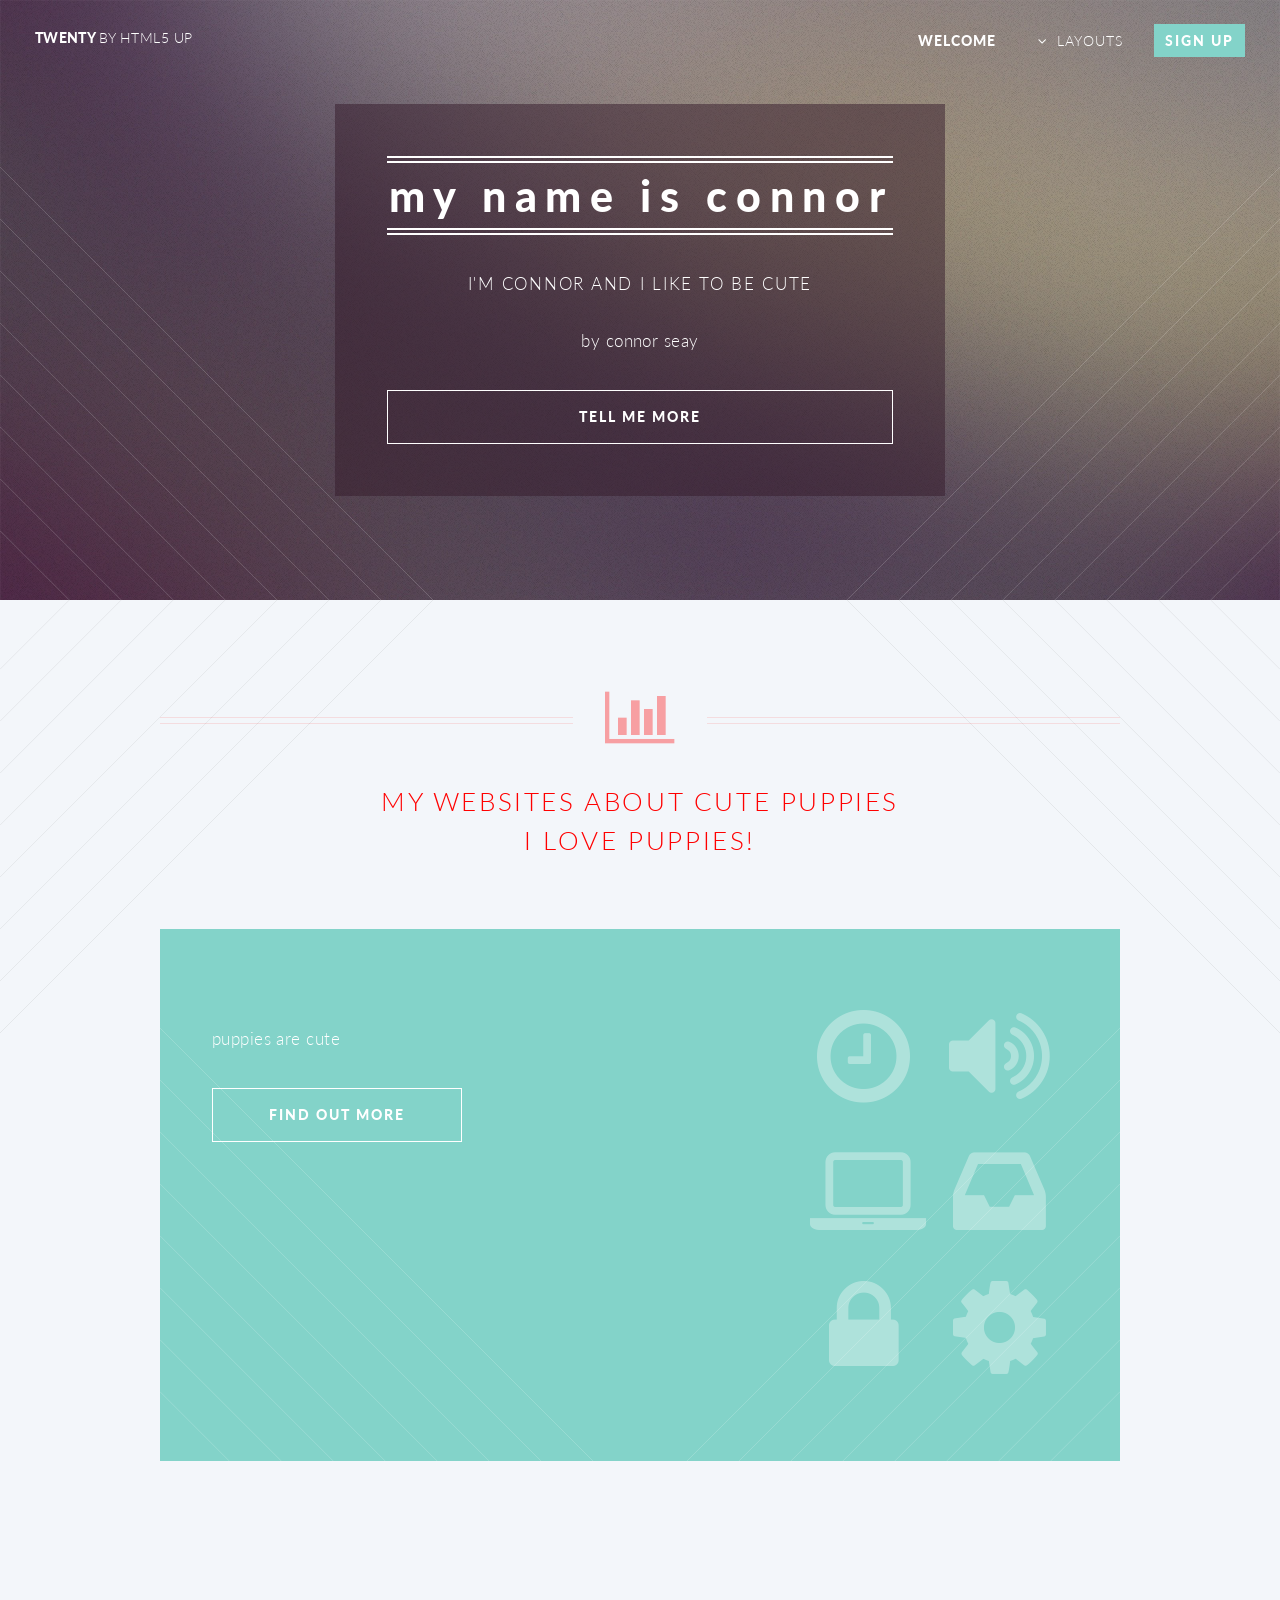
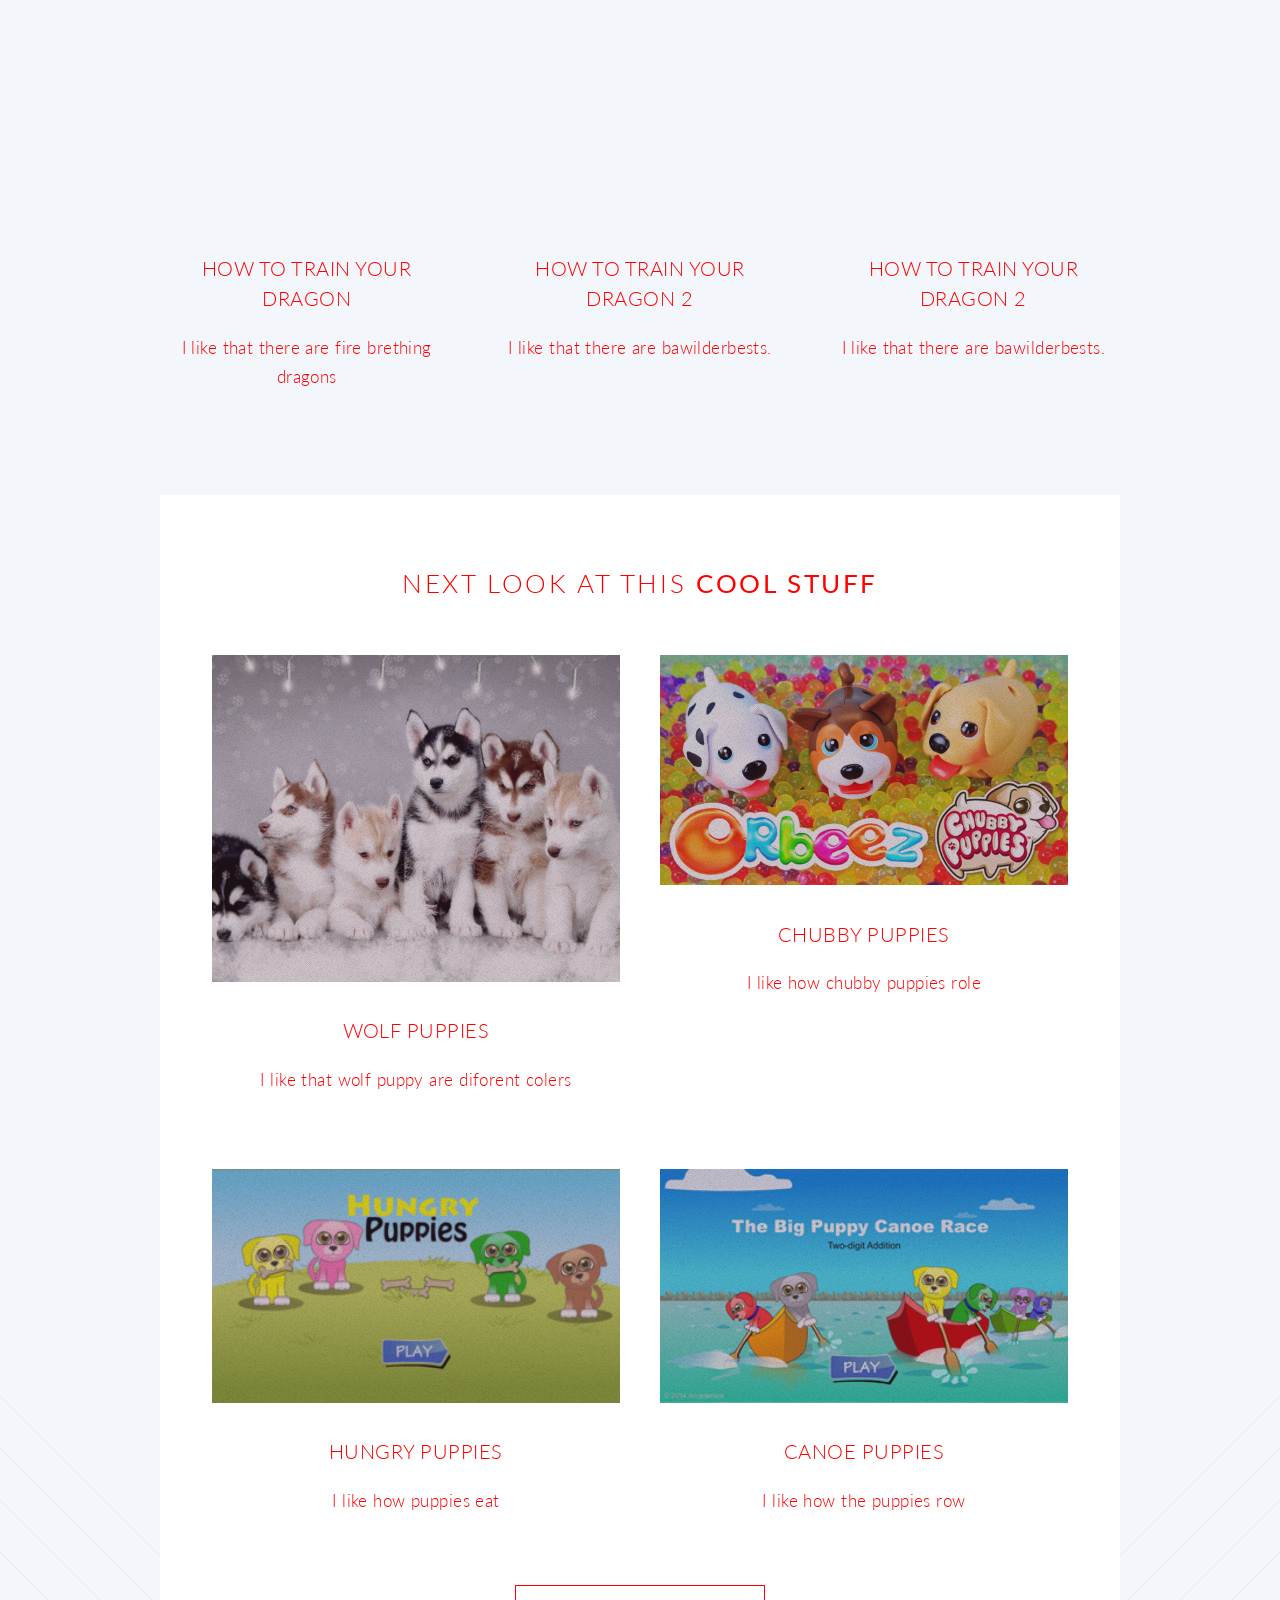
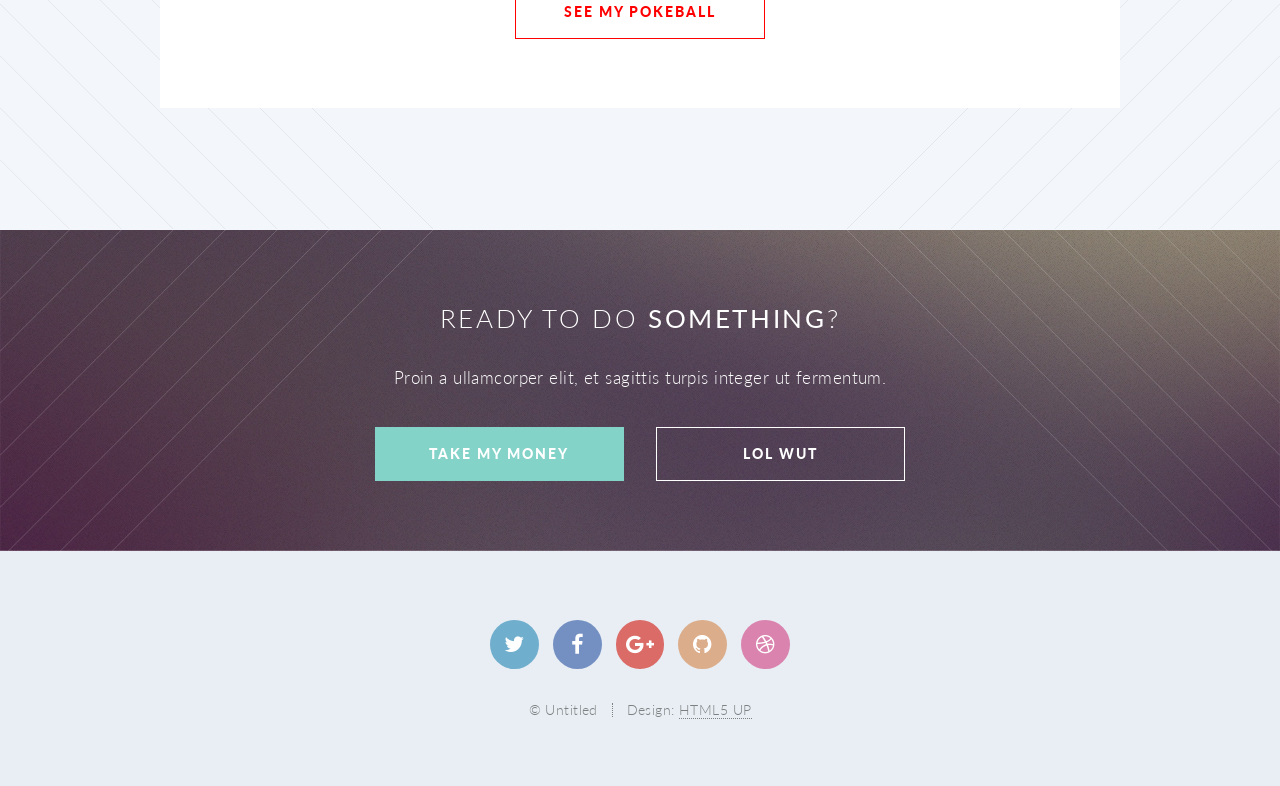
==== commit 24b4cb78: "you" ====
--- a/index.html
+++ b/index.html
@@ -130,7 +130,7 @@
 									</section>
 
 								</div>
-
+								<div class="4u 12u(narrower)">
 
 									<section>
 										<iframe width="560" height="315" src="https://www.youtube.com/embed/ZfCq0QVvrSY" frameborder="0" allowfullscreen></iframe>
@@ -141,6 +141,19 @@
 									</section>
 
 								</div>
+
+								<div class="4u 12u(narrower)">
+
+									<section>
+										<iframe width="560" height="315" src="https://www.youtube.com/embed/fael7Qv0Vgc" frameborder="0" allowfullscreen></iframe>
+										<header>
+											<h3>How to Train your Dragon 2</h3>
+										</header>
+										<p>I like that there are bawilderbests.</p>
+									</section>
+
+								</div>
+
 							</div>
 						</section>
 
--- a/assets/css/custom.css
+++ b/assets/css/custom.css
@@ -1,3 +1,8 @@
 body {
 	color: red;
+}
+
+iframe {
+
+	width: 100%;
 }
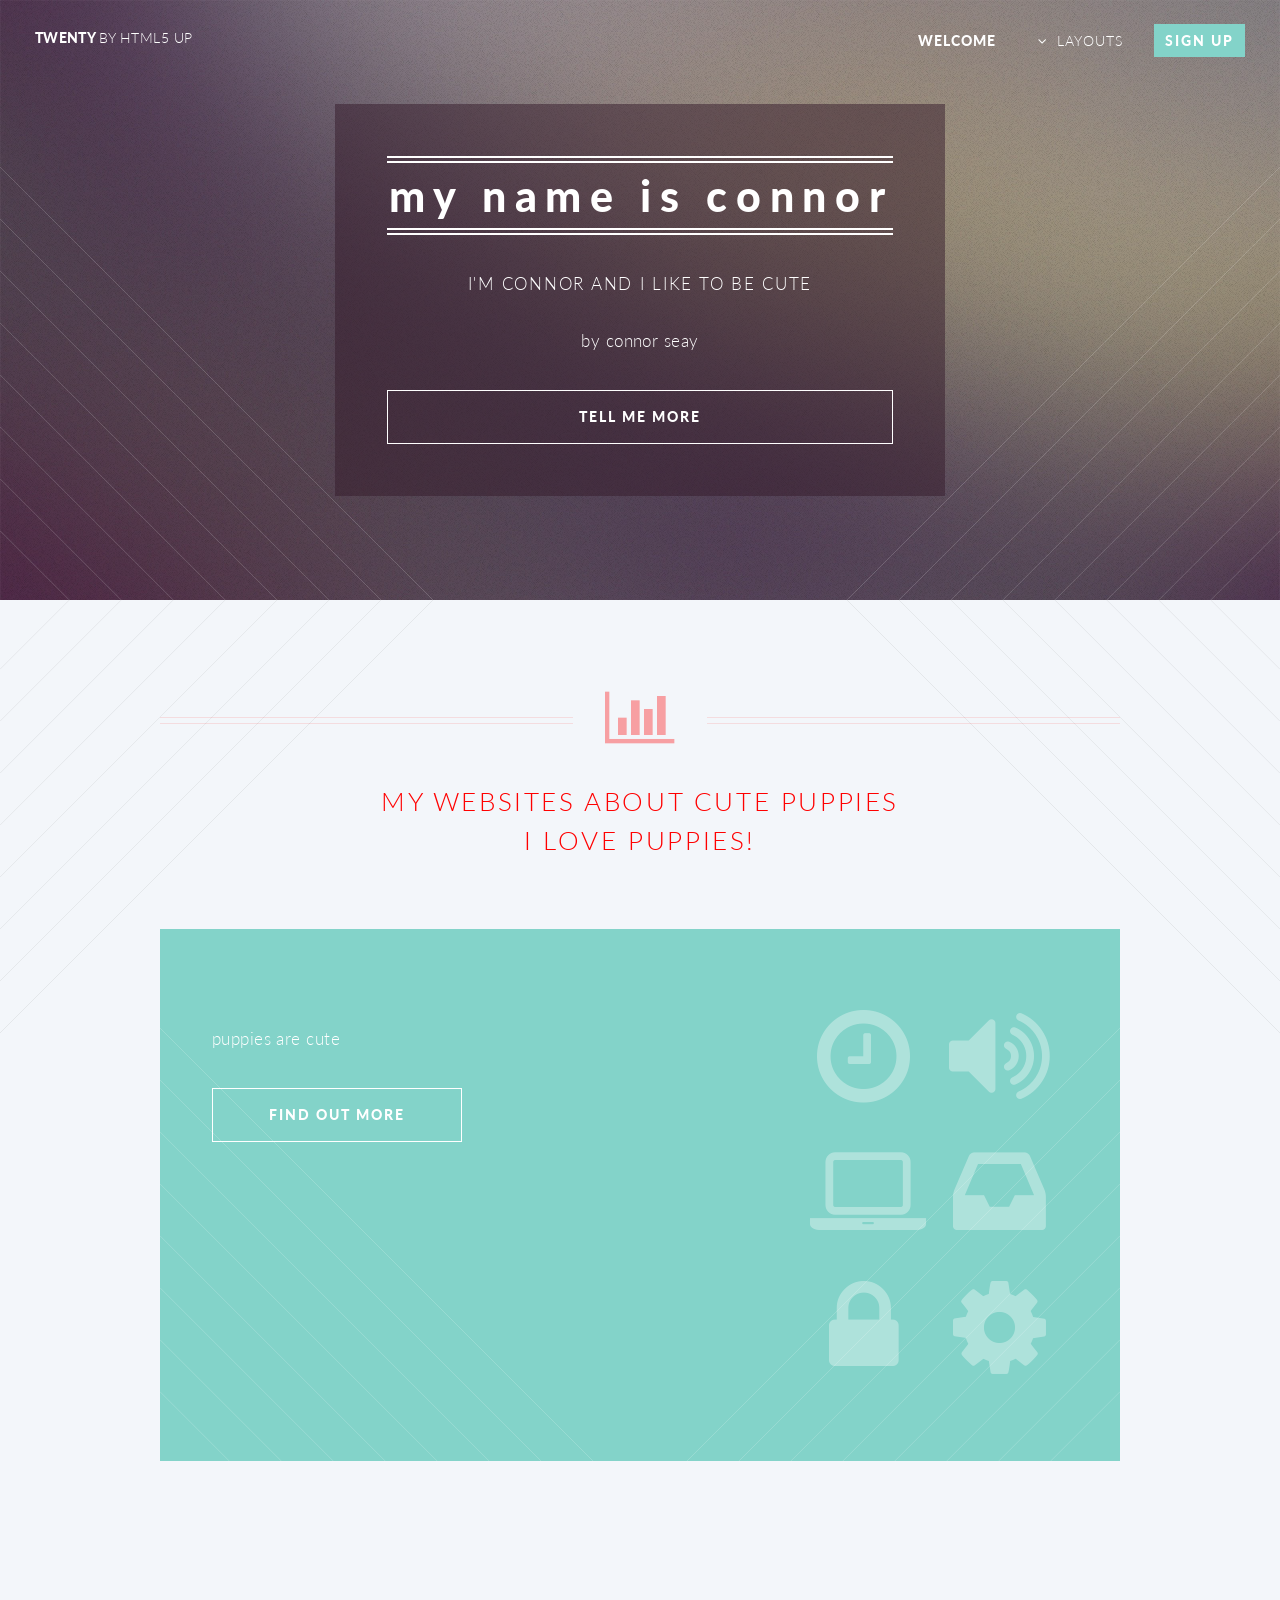
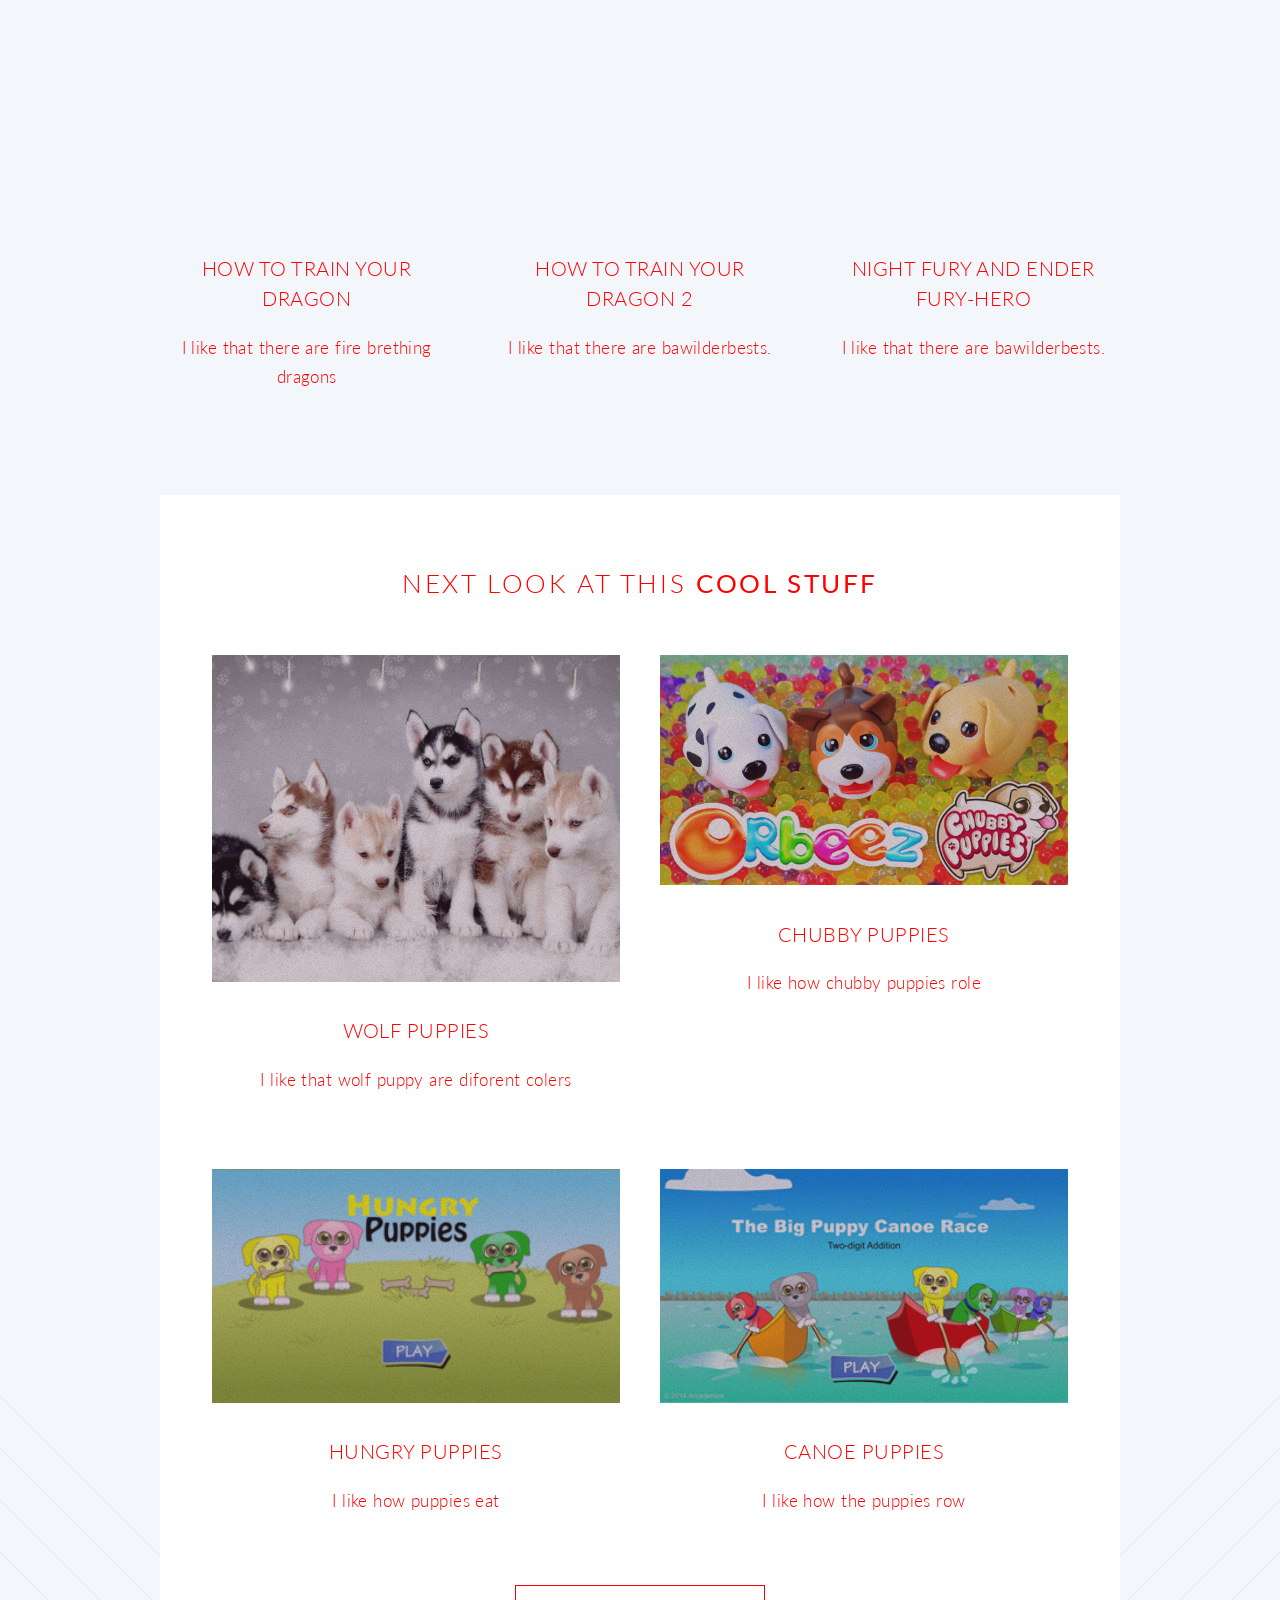
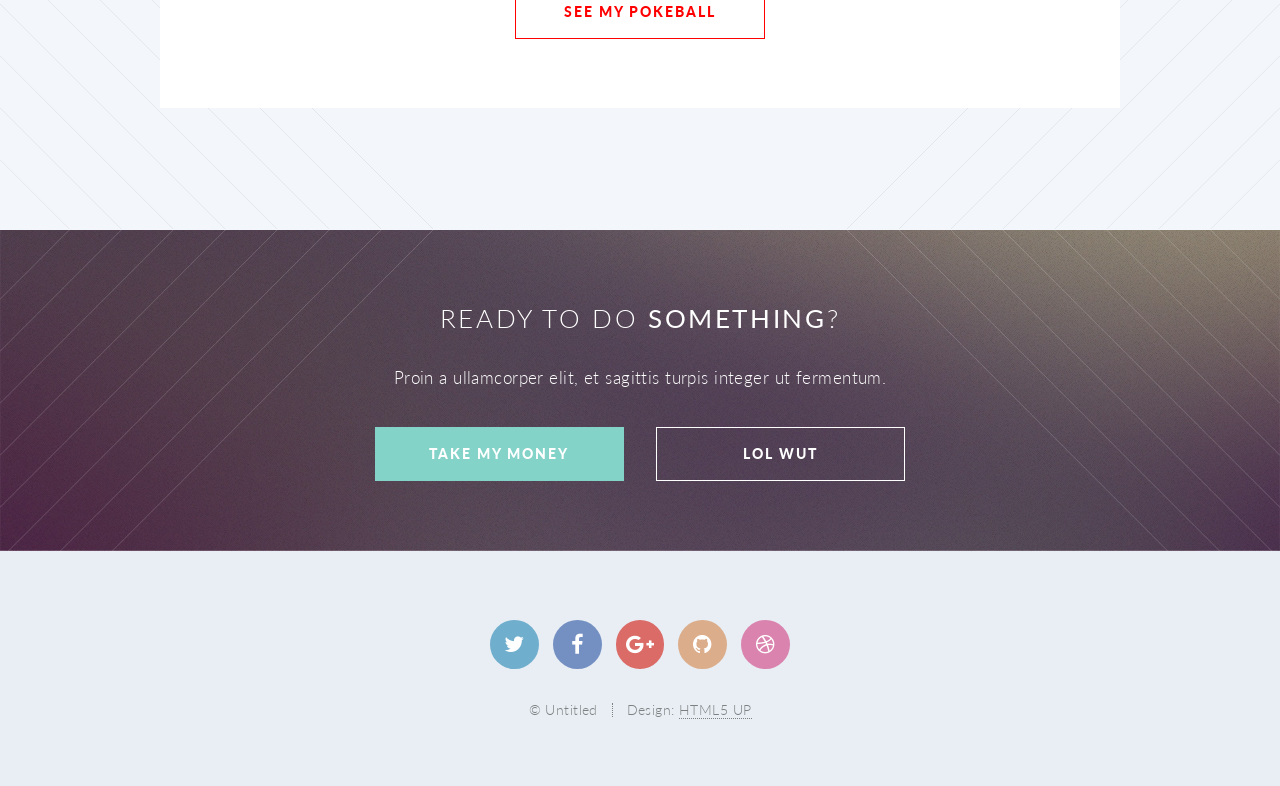
==== commit ef5ede0e: "Forgot to upload" ====
--- a/index.html
+++ b/index.html
@@ -78,8 +78,7 @@
 
 			<!-- Main -->
 				<article id="main">
-
-					<header class="special container">
+		<header class="special container">
 						<span class="icon fa-bar-chart-o"></span>
 						<h2> my websites about cute puppies<br> I LOVE PUPPIES!</h2>
 						
@@ -147,7 +146,7 @@
 									<section>
 										<iframe width="560" height="315" src="https://www.youtube.com/embed/fael7Qv0Vgc" frameborder="0" allowfullscreen></iframe>
 										<header>
-											<h3>How to Train your Dragon 2</h3>
+											<h3>night fury and ender fury-hero</h3>
 										</header>
 										<p>I like that there are bawilderbests.</p>
 									</section>
